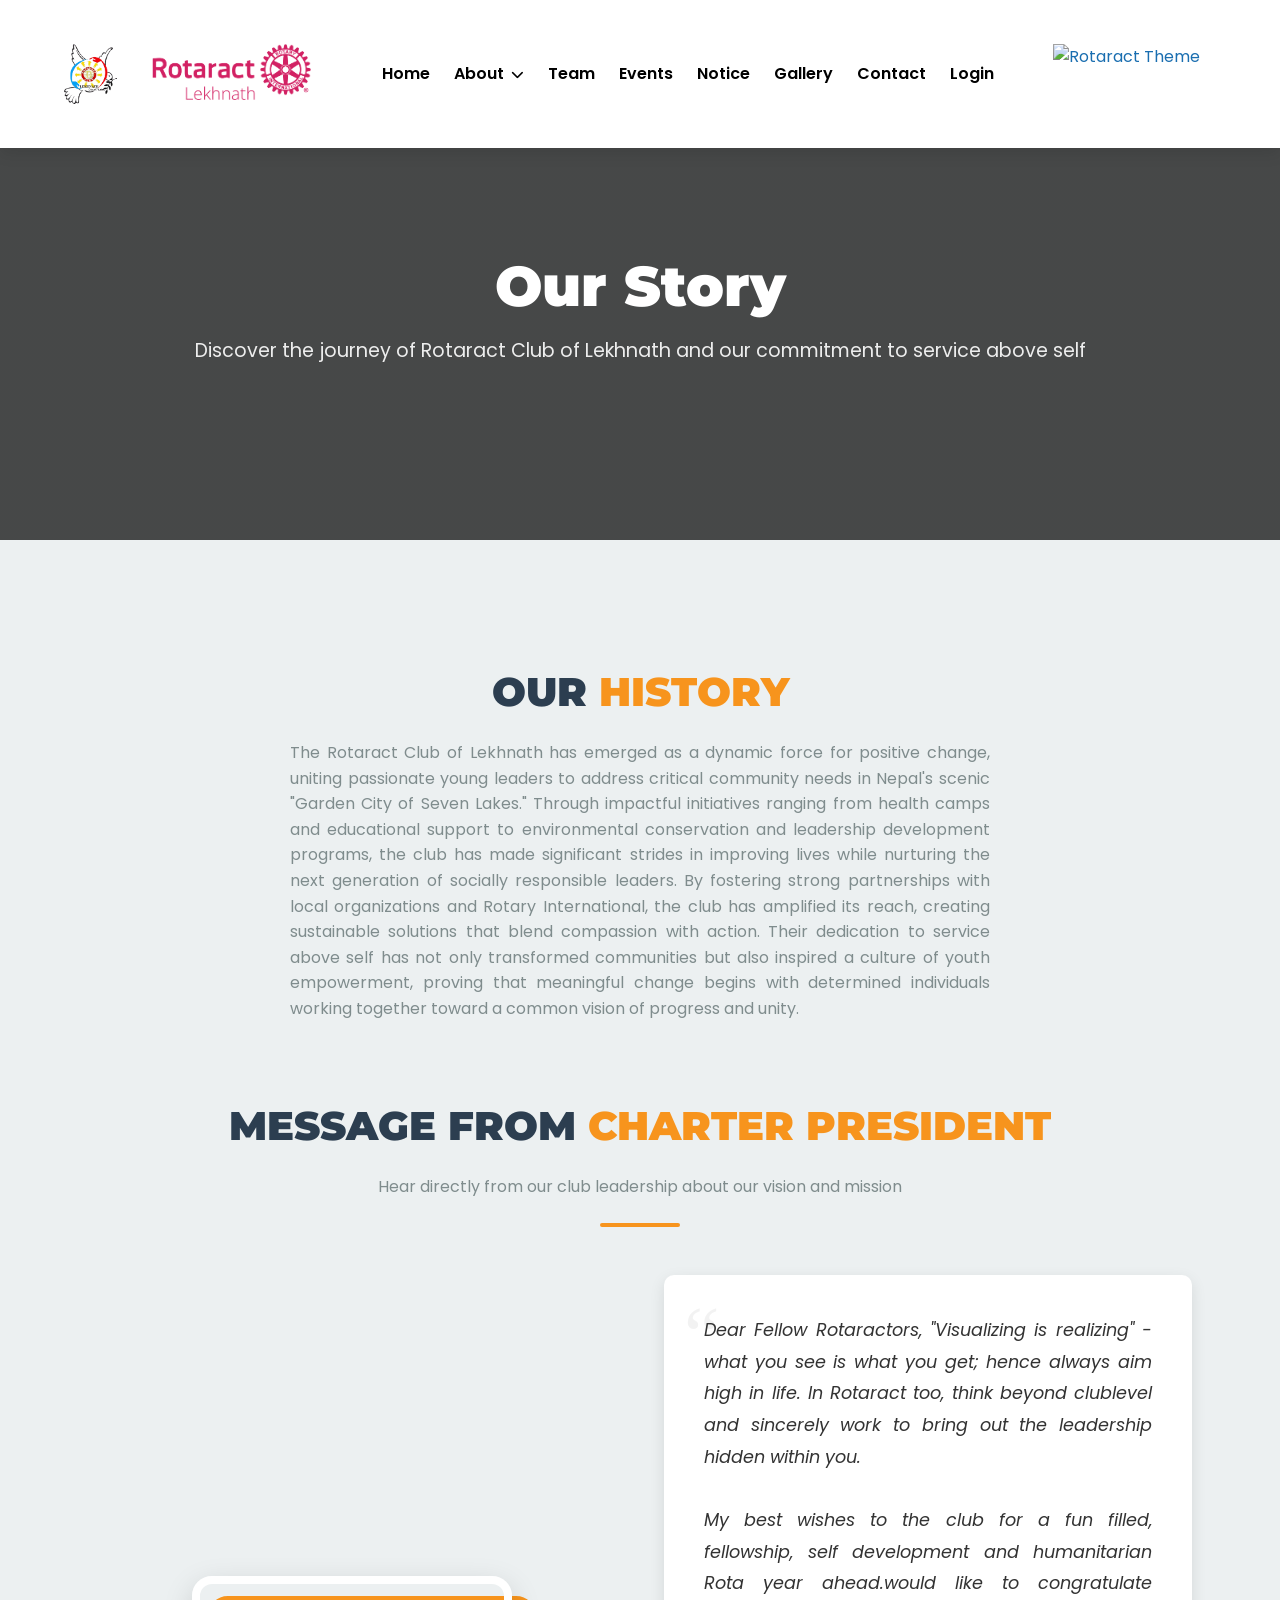
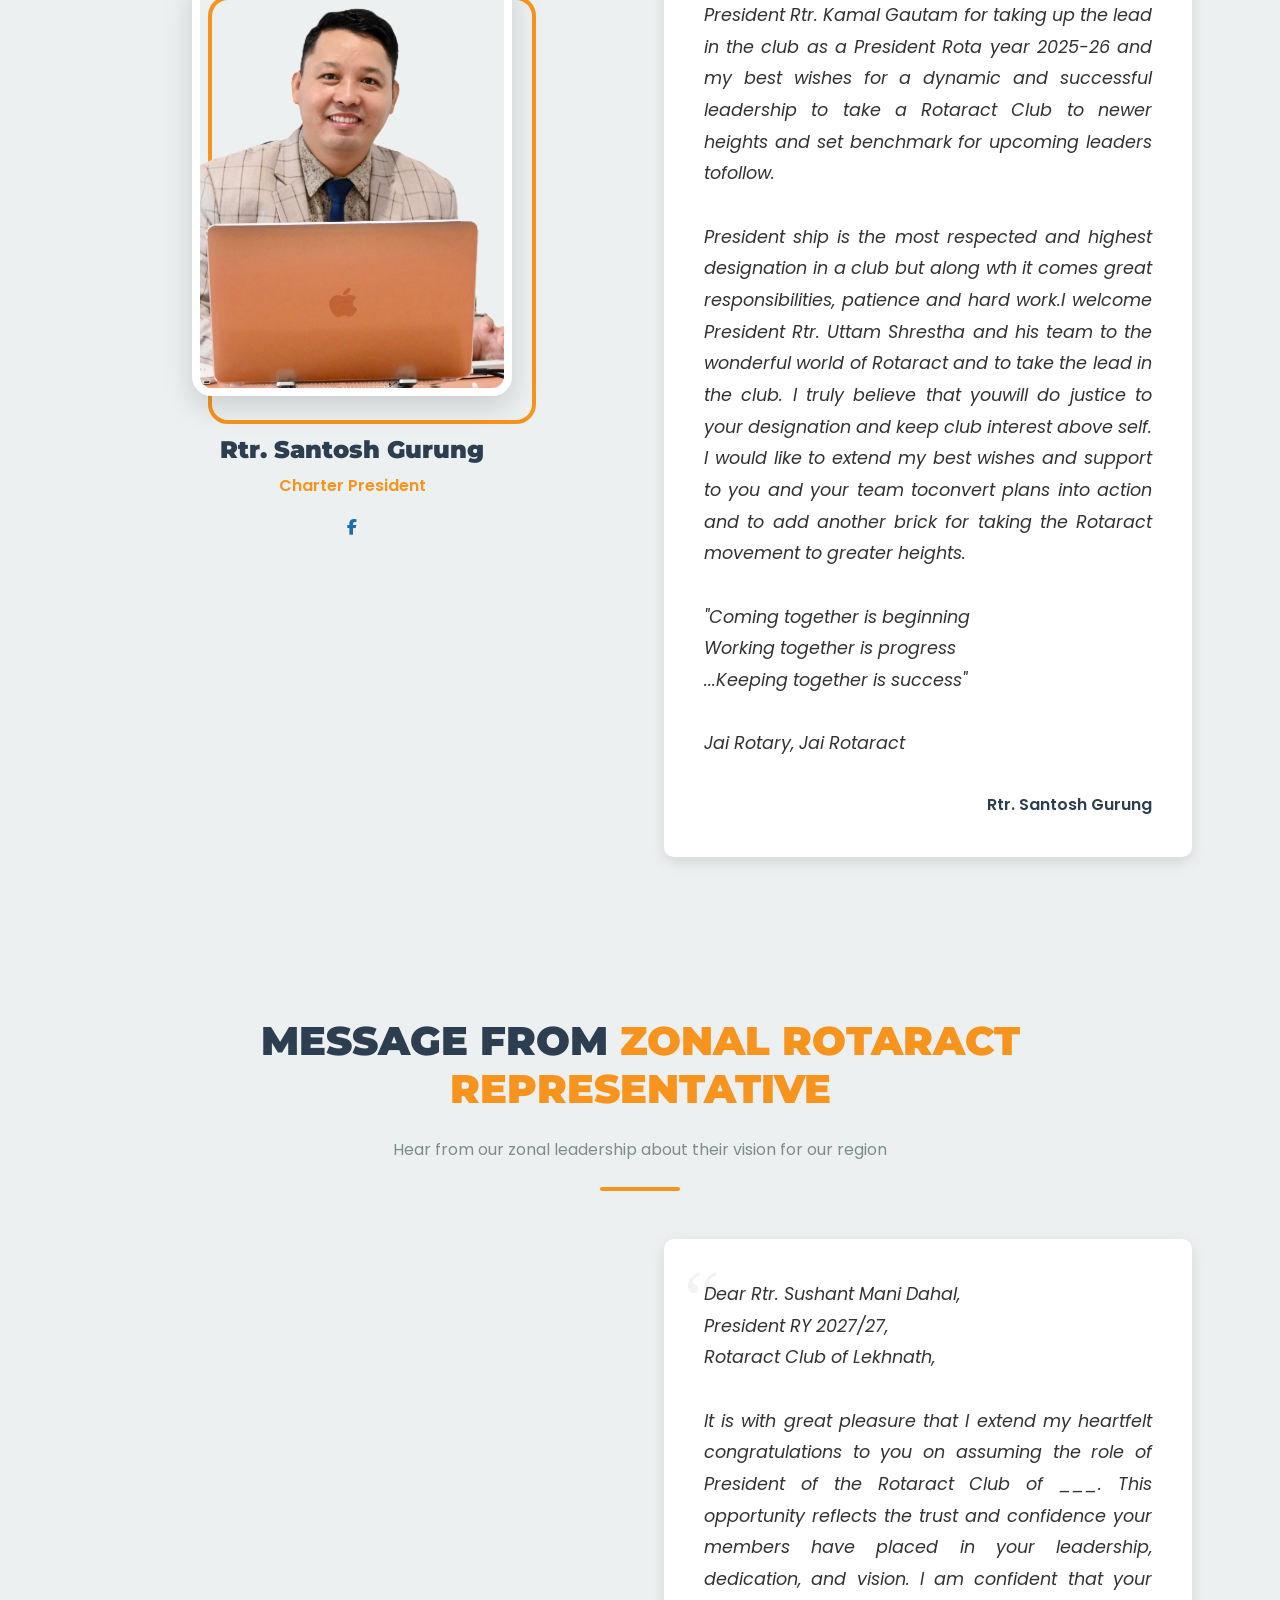
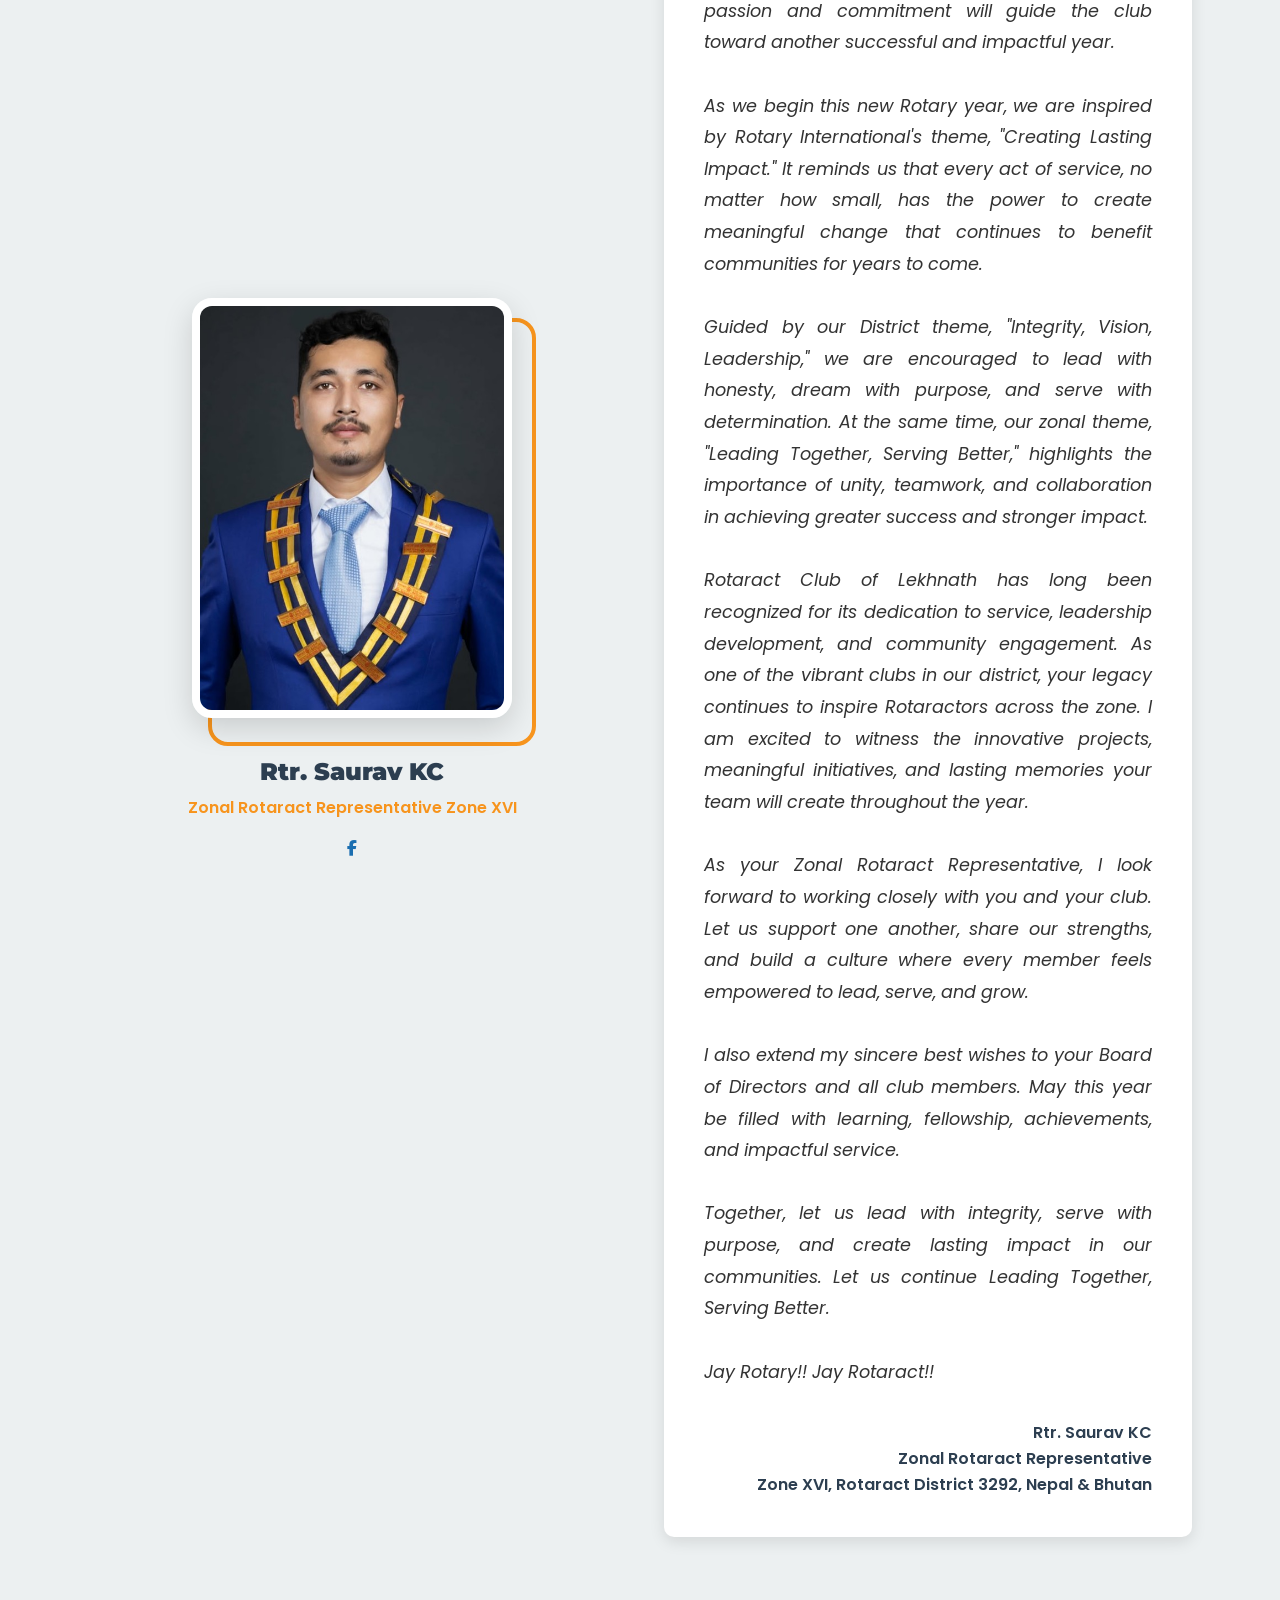
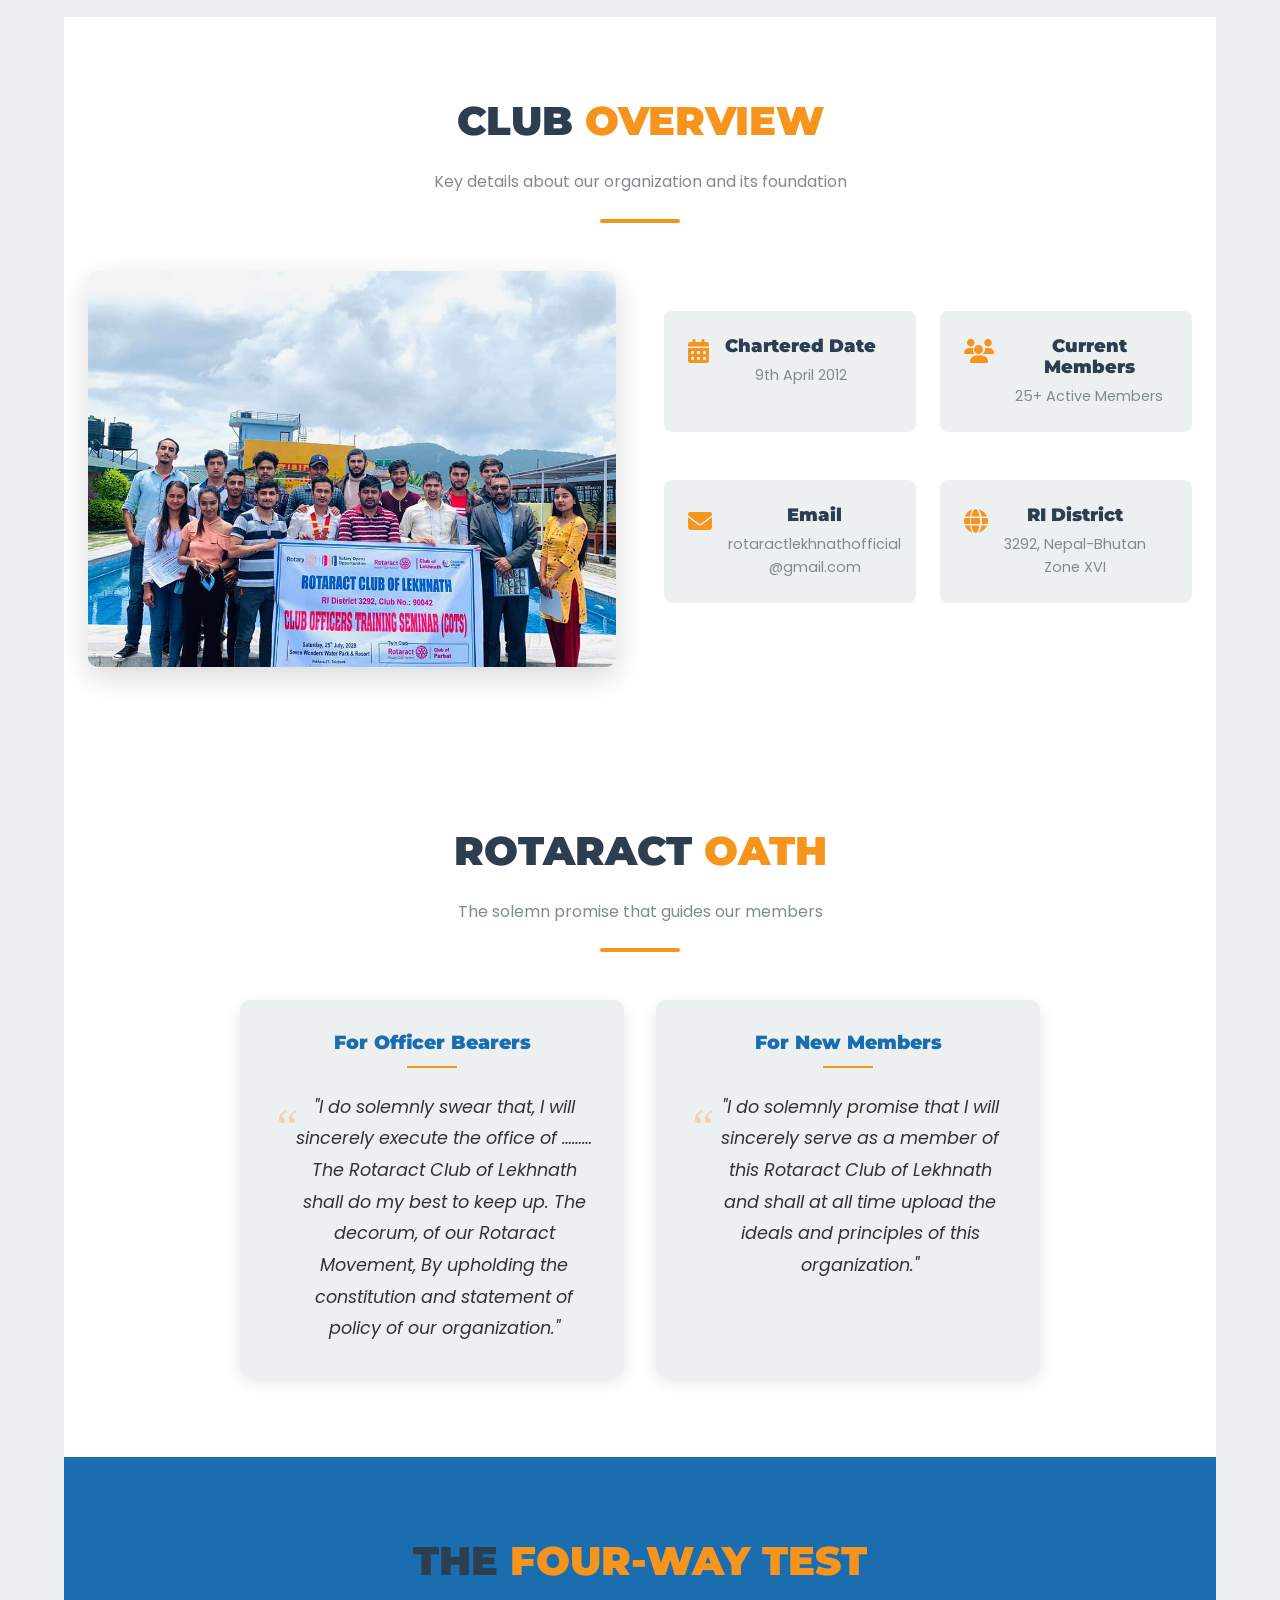
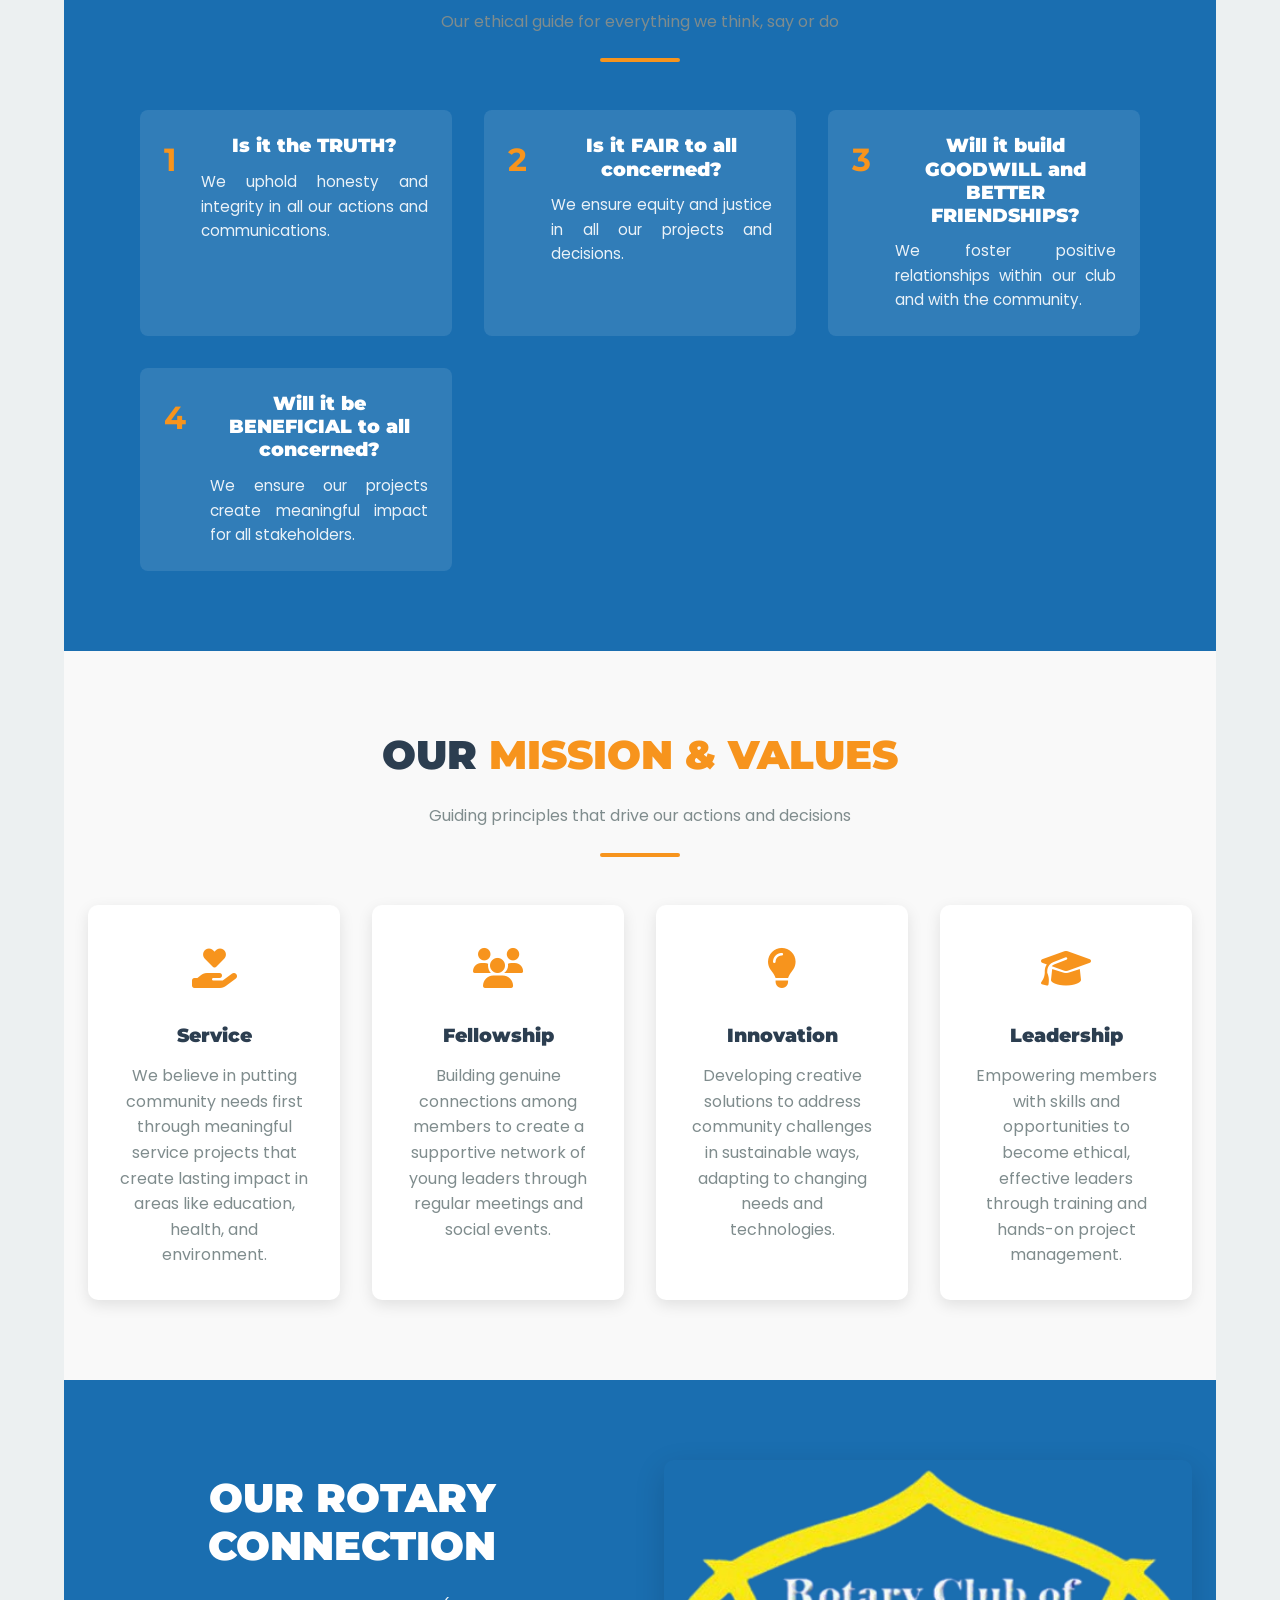
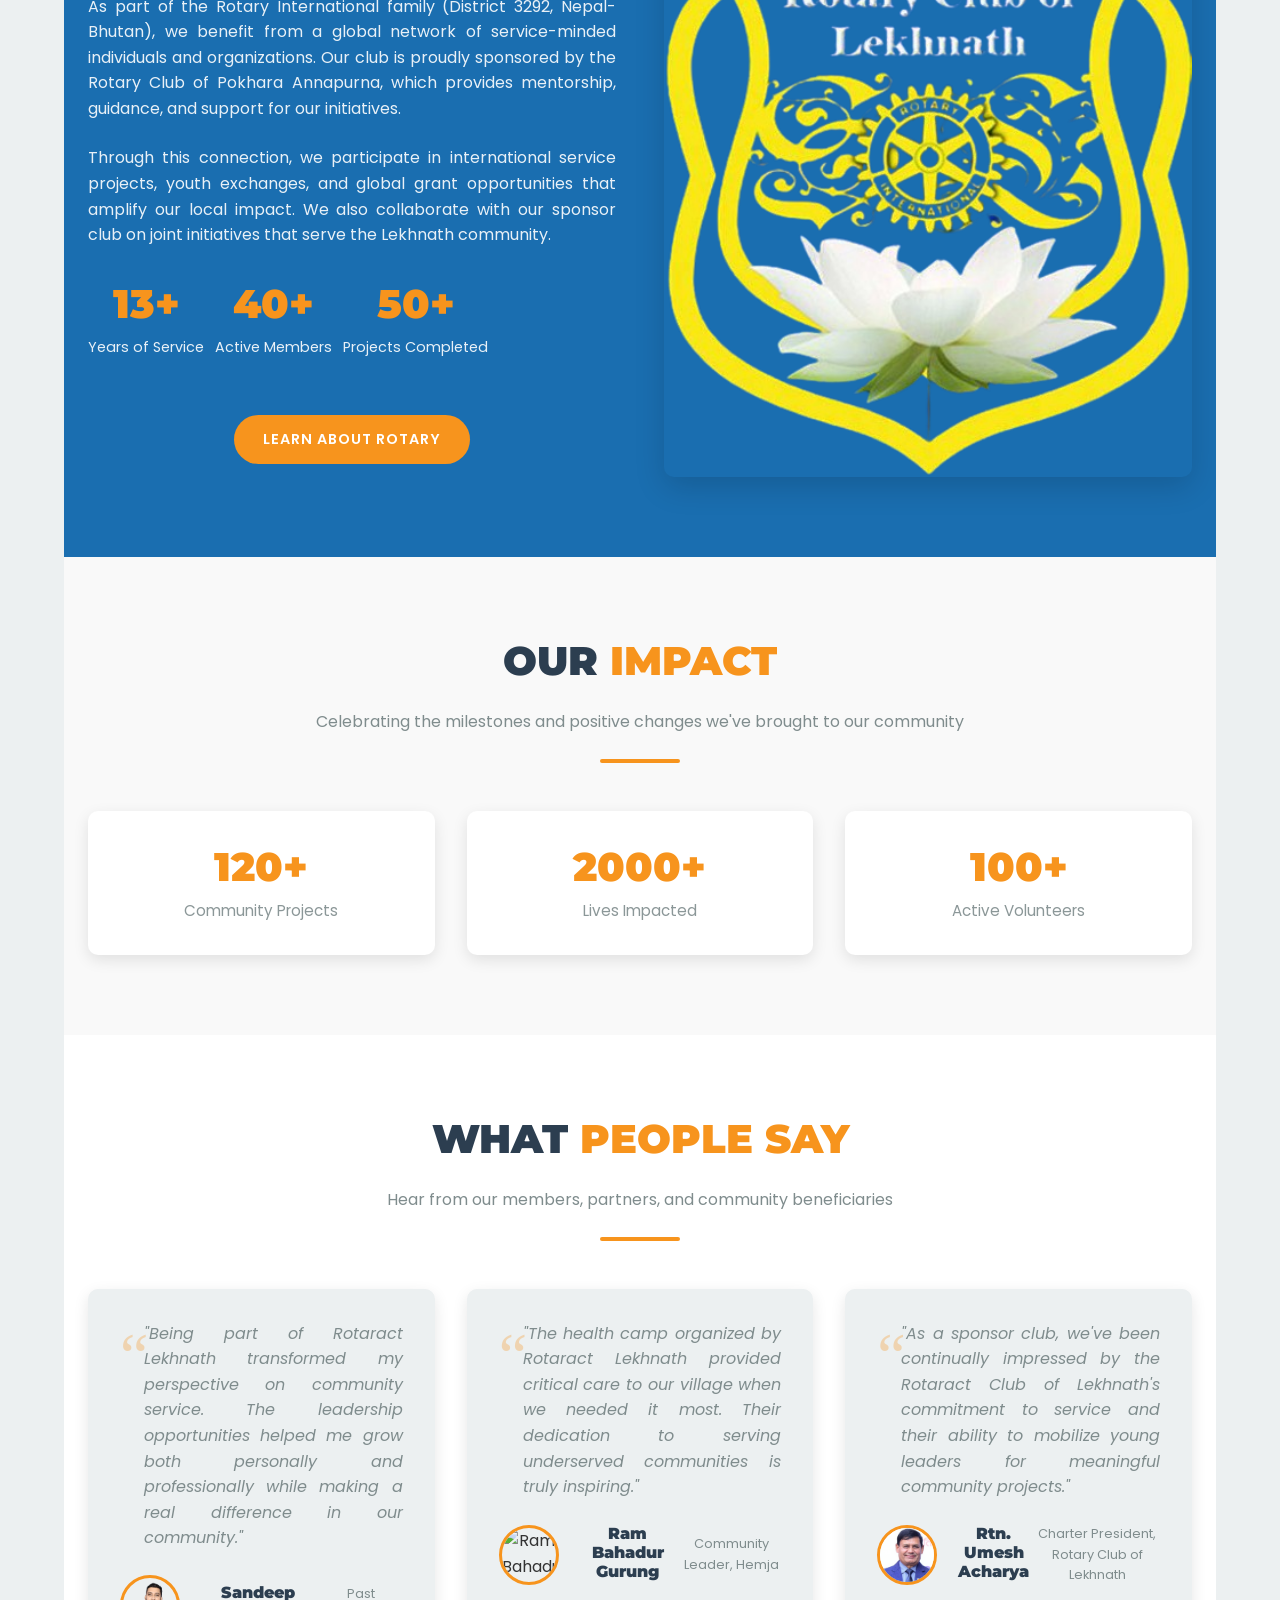
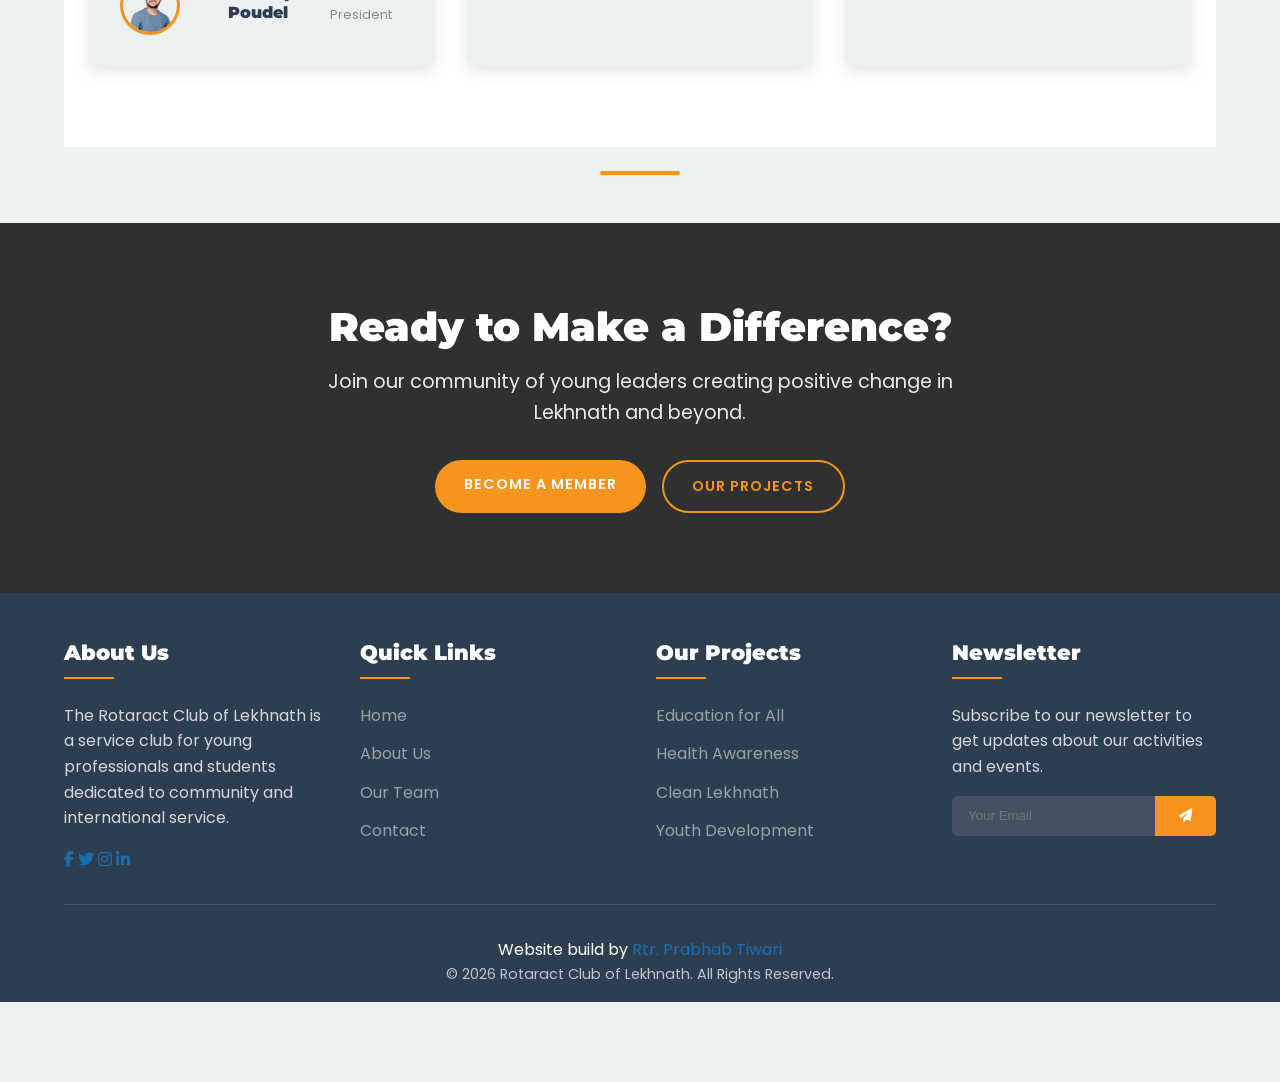
==== about.html @ b27dbaa5 "Update website to newly modified version" ====
<!DOCTYPE html>
<html lang="en">

<head>
    <meta charset="UTF-8">
    <meta name="viewport" content="width=device-width, initial-scale=1.0">
    <title>About Us | Rotaract Club of Lekhnath</title>
    <link rel="icon" href="images/title icon.png" type="image/png">
    <link rel="stylesheet" href="https://cdnjs.cloudflare.com/ajax/libs/font-awesome/6.4.0/css/all.min.css">
    <link rel="preconnect" href="https://fonts.googleapis.com">
    <link rel="preconnect" href="https://fonts.gstatic.com" crossorigin>
    <link
        href="https://fonts.googleapis.com/css2?family=Poppins:wght@300;400;500;600;700&family=Montserrat:wght@400;600;700&display=swap"
        rel="stylesheet">
    <link rel="stylesheet" href="style.css">
    <script async src="https://pagead2.googlesyndication.com/pagead/js/adsbygoogle.js?client=ca-pub-8710506087401415"
        crossorigin="anonymous"></script>
</head>

<body>
    <!-- Header -->
    <div id="header-placeholder"></div>

    <!-- About Hero Section -->
    <section class="about-hero">
        <div class="container">
            <div class="about-hero-content">
                <h1>Our Story</h1>
                <p>Discover the journey of Rotaract Club of Lekhnath and our commitment to service above self</p>
            </div>
        </div>
    </section>

    <!-- History Section -->
    <section class="section history">
        <div class="container">
            <div class="section-title">
                <h2>Our <span>History</span></h2>
                <p style="text-align: justify;">

                    The Rotaract Club of Lekhnath has emerged as a dynamic force for positive change, uniting passionate
                    young leaders to
                    address critical community needs in Nepal's scenic "Garden City of Seven Lakes." Through impactful
                    initiatives ranging
                    from health camps and educational support to environmental conservation and leadership development
                    programs, the club
                    has made significant strides in improving lives while nurturing the next generation of socially
                    responsible leaders.
                    By fostering strong partnerships with local organizations and Rotary International, the club has
                    amplified its reach,
                    creating sustainable solutions that blend compassion with action. Their dedication to service above
                    self has not only
                    transformed communities but also inspired a culture of youth empowerment, proving that meaningful
                    change begins with
                    determined individuals working together toward a common vision of progress and unity.
                </p>



                <!-- Message from Charter President Section -->
                <section class="section president-message">
                    <div class="container">
                        <div class="section-title">
                            <h2>Message from <span>Charter President</span></h2>
                            <p>Hear directly from our club leadership about our vision and mission</p>
                        </div>

                        <div class="message-content">
                            <div class="president-photo">
                                <img src="images/charterpresident.png" alt=" Charter President Rtr. Santosh Gurung ">
                                <div class="president-info">
                                    <h3>Rtr. Santosh Gurung</h3>
                                    <p>Charter President</p>
                                    <div class="president-social">
                                        <a href="https://www.facebook.com/santosh.gurung.1088"><i
                                                class="fab fa-facebook-f"></i></a>

                                    </div>
                                </div>
                            </div>
                            <div class="message-text">
                                <blockquote style="text-align: justify;">
                                    Dear Fellow Rotaractors,
                                    "Visualizing is realizing" - what you see is what you get; hence always aim high in
                                    life. In Rotaract too, think beyond clublevel and sincerely work to bring out the
                                    leadership hidden within you.

                                    <br><br>
                                    My best wishes to the club for a fun filled, fellowship, self development and
                                    humanitarian Rota year ahead.would like to congratulate President Rtr. Kamal Gautam
                                    for taking up the lead in the club as a President Rota year 2025-26 and my best
                                    wishes for a dynamic and successful leadership to take a Rotaract Club to newer
                                    heights and set benchmark for upcoming leaders tofollow.
                                    <br><br>
                                    President ship is the most respected and highest designation in a club but along wth
                                    it comes great responsibilities, patience and hard work.I welcome President Rtr.
                                    Uttam Shrestha and his team to the wonderful world of Rotaract and to take the lead
                                    in the club. I truly believe that youwill do justice to your designation and keep
                                    club interest above self. I would like to extend my best wishes and support to you
                                    and your team toconvert plans into action and to add another brick for taking the
                                    Rotaract movement to greater heights.

                                    <br><br>
                                    "Coming together is beginning<br>
                                    Working together is progress<br>
                                    ...Keeping together is success"
                                    <br><br>
                                    Jai Rotary, Jai Rotaract

                                </blockquote>

                                <div class="signature">

                                    <p>Rtr. Santosh Gurung</p>
                                </div>

                            </div>
                        </div>
                    </div>
                </section>




                <!-- Message from Zonal Representative Section -->
                <section class="section president-message">
                    <div class="container">
                        <div class="section-title">
                            <h2>Message from <span>Zonal Rotaract Representative</span></h2>
                            <p>Hear from our zonal leadership about their vision for our region</p>
                        </div>

                        <div class="message-content">
                            <div class="president-photo">
                                <img src="bod-202627/saurav.jpg" alt="Zonal Representative Rtr. Saurav KC]">
                                <div class="president-info">
                                    <h3>Rtr. Saurav KC</h3>
                                    <p>Zonal Rotaract Representative Zone XVI</p>
                                    <div class="president-social">
                                        <a href="https://www.facebook.com/saurav.kc.5"><i
                                                class="fab fa-facebook-f"></i></a>
                                    </div>
                                </div>
                            </div>
                            <div class="message-text">
                                <blockquote style="text-align: justify;">
                                    Dear Rtr. Sushant Mani Dahal,<br>
                                    President RY 2027/27,<br>
                                    Rotaract Club of Lekhnath,
                                    <br><br>

                                    It is with great pleasure that I extend my heartfelt congratulations to you on
                                    assuming the role of President of the
                                    Rotaract Club of ___. This opportunity reflects the trust and confidence your
                                    members have placed in your leadership,
                                    dedication, and vision. I am confident that your passion and commitment will guide
                                    the club toward another successful
                                    and impactful year.
                                    <br><br>
                                    As we begin this new Rotary year, we are inspired by Rotary International's theme,
                                    "Creating Lasting Impact." It reminds
                                    us that every act of service, no matter how small, has the power to create
                                    meaningful change that continues to benefit
                                    communities for years to come.

                                    <br><br>
                                    Guided by our District theme, "Integrity, Vision, Leadership," we are encouraged to
                                    lead with honesty, dream with
                                    purpose, and serve with determination. At the same time, our zonal theme, "Leading
                                    Together, Serving Better," highlights
                                    the importance of unity, teamwork, and collaboration in achieving greater success
                                    and stronger impact.
                                    <br><br>
                                    Rotaract Club of Lekhnath has long been recognized for its dedication to service,
                                    leadership development, and community
                                    engagement. As one of the vibrant clubs in our district, your legacy continues to
                                    inspire Rotaractors across the zone. I
                                    am excited to witness the innovative projects, meaningful initiatives, and lasting
                                    memories your team will create
                                    throughout the year.

                                    <br><br>
                                    As your Zonal Rotaract Representative, I look forward to working closely with you
                                    and your club. Let us support one
                                    another, share our strengths, and build a culture where every member feels empowered
                                    to lead, serve, and grow.

                                    <br><br>

                                    I also extend my sincere best wishes to your Board of Directors and all club
                                    members. May this year be filled with
                                    learning, fellowship, achievements, and impactful service.

                                    <br><br>
                                    Together, let us lead with integrity, serve with purpose, and create lasting impact
                                    in our communities. Let us continue
                                    Leading Together, Serving Better.

                                    <br><br>

                                    Jay Rotary!! Jay Rotaract!!




                                </blockquote>

                                <div class="signature">
                                    <p>Rtr. Saurav KC<br>
                                        Zonal Rotaract Representative<br>
                                        Zone XVI, Rotaract District 3292, Nepal & Bhutan </p>
                                </div>
                            </div>
                        </div>
                    </div>
                </section>




                <!-- Club Overview Section -->
                <section class="section overview">
                    <div class="container">
                        <div class="section-title">
                            <h2>Club <span>Overview</span></h2>
                            <p>Key details about our organization and its foundation</p>
                        </div>
                        <div class="overview-content">
                            <div class="overview-image">
                                <img src="images/for about.jpg" alt="Rotaract Club of Lekhnath Members">
                            </div>
                            <div class="overview-details">
                                <div class="detail-item">
                                    <i class="fas fa-calendar-alt"></i>
                                    <div>
                                        <h3>Chartered Date</h3>
                                        <p>9th April 2012</p>
                                    </div>
                                </div>
                                <div class="detail-item">
                                    <i class="fas fa-users"></i>
                                    <div>
                                        <h3>Current Members</h3>
                                        <p>25+ Active Members</p>
                                    </div>
                                </div>
                                <div class="detail-item">
                                    <i class="fas fa-envelope"></i>
                                    <div>
                                        <h3>Email</h3>
                                        <p style="text-align: center;">rotaractlekhnathofficial<br>@gmail.com
                                        </p>
                                    </div>
                                </div>


                                <div class="detail-item">
                                    <i class="fas fa-globe"></i>
                                    <div>
                                        <h3>RI District</h3>
                                        <p>3292, Nepal-Bhutan</p>
                                        <P>Zone XVI</P>
                                    </div>
                                </div>
                            </div>
                        </div>
                    </div>
                </section>

                <!-- Rotaract Oath Section -->
                <section class="section oath">
                    <div class="container">
                        <div class="section-title">
                            <h2>Rotaract <span>Oath</span></h2>
                            <p>The solemn promise that guides our members</p>
                        </div>
                        <div class="oath-content">
                            <div class="oath-card">
                                <h3>For Officer Bearers</h3>
                                <blockquote>
                                    "I do solemnly swear that, I will sincerely execute the office of ……… The Rotaract
                                    Club of Lekhnath shall do my best to keep up. The decorum, of our Rotaract Movement,
                                    By upholding the constitution and statement of policy of our organization."
                                </blockquote>
                            </div>
                            <div class="oath-card">
                                <h3>For New Members</h3>
                                <blockquote>
                                    "I do solemnly promise that I will sincerely serve as a member of this Rotaract Club
                                    of Lekhnath and shall at all time upload the ideals and principles of this
                                    organization."
                                </blockquote>
                            </div>
                        </div>
                    </div>
                </section>

                <!-- Four Way Test Section -->
                <section class="section four-way-test">
                    <div class="container">
                        <div class="section-title">
                            <h2>The <span>Four-Way Test</span></h2>
                            <p>Our ethical guide for everything we think, say or do</p>
                        </div>
                        <div class="test-items">
                            <div class="test-item">
                                <div class="test-number">1</div>
                                <div class="test-content">
                                    <h3>Is it the TRUTH?</h3>
                                    <p>We uphold honesty and integrity in all our actions and communications.</p>
                                </div>
                            </div>
                            <div class="test-item">
                                <div class="test-number">2</div>
                                <div class="test-content">
                                    <h3>Is it FAIR to all concerned?</h3>
                                    <p>We ensure equity and justice in all our projects and decisions.</p>
                                </div>
                            </div>
                            <div class="test-item">
                                <div class="test-number">3</div>
                                <div class="test-content">
                                    <h3>Will it build GOODWILL and BETTER FRIENDSHIPS?</h3>
                                    <p>We foster positive relationships within our club and with the community.</p>
                                </div>
                            </div>
                            <div class="test-item">
                                <div class="test-number">4</div>
                                <div class="test-content">
                                    <h3>Will it be BENEFICIAL to all concerned?</h3>
                                    <p>We ensure our projects create meaningful impact for all stakeholders.</p>
                                </div>
                            </div>
                        </div>
                    </div>
                </section>

                <!-- Mission Section -->
                <section class="section mission">
                    <div class="container">
                        <div class="section-title">
                            <h2>Our <span>Mission & Values</span></h2>
                            <p>Guiding principles that drive our actions and decisions</p>
                        </div>
                        <div class="mission-cards">
                            <div class="mission-card">
                                <div class="mission-icon">
                                    <i class="fas fa-hand-holding-heart"></i>
                                </div>
                                <h3>Service</h3>
                                <p>We believe in putting community needs first through meaningful service projects that
                                    create lasting impact in areas like education, health, and environment.</p>
                            </div>
                            <div class="mission-card">
                                <div class="mission-icon">
                                    <i class="fas fa-users"></i>
                                </div>
                                <h3>Fellowship</h3>
                                <p>Building genuine connections among members to create a supportive network of young
                                    leaders through regular meetings and social events.</p>
                            </div>
                            <div class="mission-card">
                                <div class="mission-icon">
                                    <i class="fas fa-lightbulb"></i>
                                </div>
                                <h3>Innovation</h3>
                                <p>Developing creative solutions to address community challenges in sustainable ways,
                                    adapting to changing needs and technologies.</p>
                            </div>
                            <div class="mission-card">
                                <div class="mission-icon">
                                    <i class="fas fa-graduation-cap"></i>
                                </div>
                                <h3>Leadership</h3>
                                <p>Empowering members with skills and opportunities to become ethical, effective leaders
                                    through training and hands-on project management.</p>
                            </div>
                        </div>
                    </div>
                </section>

                <!-- Rotary Connection Section -->
                <section class="section rotary-connection">
                    <div class="container">
                        <div class="connection-content">
                            <div class="connection-text">
                                <h2>Our Rotary Connection</h2>
                                <p>As part of the Rotary International family (District 3292, Nepal-Bhutan), we benefit
                                    from a global network of service-minded individuals and organizations. Our club is
                                    proudly sponsored by the Rotary Club of Pokhara Annapurna, which provides
                                    mentorship, guidance, and support for our initiatives.</p>
                                <p>Through this connection, we participate in international service projects, youth
                                    exchanges, and global grant opportunities that amplify our local impact. We also
                                    collaborate with our sponsor club on joint initiatives that serve the Lekhnath
                                    community.</p>
                                <div class="rotary-stats">
                                    <div class="stat-item">
                                        <h3>13+</h3>
                                        <p>Years of Service</p>
                                    </div>
                                    <div class="stat-item">
                                        <h3>40+</h3>
                                        <p>Active Members</p>
                                    </div>
                                    <div class="stat-item">
                                        <h3>50+</h3>
                                        <p>Projects Completed</p>
                                    </div>
                                </div>
                                <a href="#" class="btn btn-primary">Learn About Rotary</a>
                            </div>
                            <div class="connection-image">
                                <img src="images/rotary lekhnath.png" alt="Rotary International Connection">
                            </div>
                        </div>
                    </div>
                </section>


                <!-- Our Impact Section -->
                <section class="section our-impact">
                    <div class="container">
                        <div class="section-title">
                            <h2>Our <span>Impact</span></h2>
                            <p>Celebrating the milestones and positive changes we've brought to our community</p>
                        </div>
                        <div class="impact-stats">
                            <div class="stat-item">
                                <h3>120+</h3>
                                <p>Community Projects</p>
                            </div>
                            <div class="stat-item">
                                <h3>2000+</h3>
                                <p>Lives Impacted</p>
                            </div>
                            <div class="stat-item">
                                <h3>100+</h3>
                                <p>Active Volunteers</p>
                            </div>

                        </div>
                    </div>
                </section>


                <!-- Testimonials Section -->
                <section class="section testimonials">
                    <div class="container">
                        <div class="section-title">
                            <h2>What <span>People Say</span></h2>
                            <p>Hear from our members, partners, and community beneficiaries</p>
                        </div>
                        <div class="testimonial-slider">
                            <div class="testimonial">
                                <div class="testimonial-content">
                                    <p>"Being part of Rotaract Lekhnath transformed my perspective on community service.
                                        The leadership opportunities helped me grow both personally and professionally
                                        while making a real difference in our community."</p>
                                </div>
                                <div class="testimonial-author">
                                    <img src="images/sandeeppoudel.png" alt="Anjali Shrestha">
                                    <h4>Sandeep Poudel</h4>
                                    <p>Past President</p>
                                </div>
                            </div>
                            <div class="testimonial">
                                <div class="testimonial-content">
                                    <p>"The health camp organized by Rotaract Lekhnath provided critical care to our
                                        village when we needed it most. Their dedication to serving underserved
                                        communities is truly inspiring."</p>
                                </div>
                                <div class="testimonial-author">
                                    <img src="images/testimonial2.jpg" alt="Ram Bahadur Gurung">
                                    <h4>Ram Bahadur Gurung</h4>
                                    <p>Community Leader, Hemja</p>
                                </div>
                            </div>
                            <div class="testimonial">
                                <div class="testimonial-content">
                                    <p>"As a sponsor club, we've been continually impressed by the Rotaract Club of
                                        Lekhnath's commitment to service and their ability to mobilize young leaders for
                                        meaningful community projects."</p>
                                </div>
                                <div class="testimonial-author">
                                    <img src="images/UMESH BHATTARAI.png" alt="Rtn. Umesh Acharya">
                                    <h4>Rtn. Umesh Acharya</h4>
                                    <p>Charter President, Rotary Club of Lekhnath</p>
                                </div>
                            </div>
                        </div>
                    </div>
                </section>
            </div>
        </div>
        <!-- Join CTA Section -->
        <section class="section join-cta">
            <div class="container">
                <div class="cta-content">
                    <h2>Ready to Make a Difference?</h2>
                    <p>Join our community of young leaders creating positive change in Lekhnath and beyond.</p>
                    <div class="cta-buttons">
                        <a href="contact.html" class="btn btn-primary">Become a Member</a>
                        <a href="projects.html" class="btn btn-outline">Our Projects</a>
                    </div>
                </div>
            </div>
        </section>

        <!-- Footer -->
        <div id="footer-placeholder"></div>

        <!-- JavaScript -->
        <script src="main.js"></script>
</body>

</html>
---- style.css ----
:root {
            --primary: #f7941d;
            --primary-dark: #e67e22;
            --secondary: #1a6eb0;
            --dark: #2c3e50;
            --light: #ecf0f1;
            --success: #27ae60;
            --danger: #e74c3c;
            --text: #333;
            --text-light: #7f8c8d;
            --white: #fff;
            --gray: #95a5a6;
            --transition: all 0.3s ease;
            --shadow: 0 5px 15px rgba(0, 0, 0, 0.1);
            --shadow-lg: 0 10px 30px rgba(0, 0, 0, 0.15);
        }

        * {
            margin: 0;
            padding: 0;
            box-sizing: border-box;
        }

        body {
            font-family: 'Poppins', sans-serif;
            color: var(--text);
            line-height: 1.6;
            background-color: var(--light);
            overflow-x: hidden;
        }

        h1, h2, h3, h4, h5, h6 {
            font-family: 'Montserrat', sans-serif;
            font-weight: 1000;
            line-height: 1.2;
            margin-bottom: 1rem;
        }

        a {
            text-decoration: none;
            color: var(--secondary);
            transition: var(--transition);
        }

        a:hover {
            color: var(--primary);
        }

        img {
            max-width: 100%;
            height: auto;
            object-fit: cover;
        }

        .container {
            width: 100%;
            max-width: 1200px;
            margin: 0 auto;
            padding: 0 1.5rem;
        }

        .btn {
            display: inline-block;
            padding: 0.8rem 1.8rem;
            border-radius: 50px;
            font-weight: 600;
            text-transform: uppercase;
            font-size: 0.9rem;
            letter-spacing: 1px;
            transition: var(--transition);
            border: none;
            cursor: pointer;
        }

        .btn-primary {
            background-color: var(--primary);
            color: var(--white);
        }

        .btn-primary:hover {
            background-color: var(--primary-dark);
            transform: translateY(-3px);
            box-shadow: var(--shadow);
        }

        .btn-secondary {
            background-color: var(--secondary);
            color: var(--white);
        }

        .btn-secondary:hover {
            background-color: #15507a;
            transform: translateY(-3px);
            box-shadow: var(--shadow);
        }

        .btn-outline {
            background-color: transparent;
            border: 2px solid var(--primary);
            color: var(--primary);
        }

        .btn-outline:hover {
            background-color: var(--primary);
            color: var(--white);
        }

        .section {
            padding: 5rem 0;
        }

        .section-title {
            text-align: center;
            margin-bottom: 3rem;
            position: relative;
        }

        .section-title h2 {
            font-size: 2.5rem;
            color: var(--dark);
            margin-bottom: 1.5rem;
            text-transform: uppercase;
        }

        .section-title h2 span {
            color: var(--primary);
        }

        .section-title p {
            color: var(--text-light);
            max-width: 700px;
            margin: 0 auto;
        }

        .section-title::after {
            content: '';
            display: block;
            width: 80px;
            height: 4px;
            background: var(--primary);
            margin: 1.5rem auto;
            border-radius: 2px;
        }

        /* Header */
        header {
           
            position: fixed;
            top: 0;
            left: 0;
            width: 100%;
            z-index: 1000;
            transition: var(--transition);
              
            background-color:white;
            box-shadow: var(--shadow);
            color: white;
        }

        header.scrolled {
            background-color: rgba(239, 239, 239, 0.98);
            box-shadow: var(--shadow-lg);
        }

        .navbar {
            display: flex;
height: auto;
            justify-content: space-between;
            align-items: center;
            padding: 1.5rem 0;
        }

        .logo {
            display: flex;
            align-items: center;
        }

        .logo img {
            height: 60px;
            margin-right: 1rem;
        }

        .logo-text h2 {
            font-size: 2cqmax;
            margin-bottom: 0;
            color: orange;
        }

        .logo-text p {
            font-size: 1;
            color: orange;
            margin-bottom: 0;
        }

        .nav-links {
           display: flex;
      
    list-style: none;
    margin: 0;
    padding: 0;
    flex-wrap: wrap;
    justify-content: flex-end;
        }

        .nav-links li {
            margin-left: 0rem;
            margin-right: 1.5rem;
        }

        .nav-links a {
            color: black;
            font-weight: 600;
            position: relative;
                     padding: 0.5rem 0;
                     white-space: nowrap;

        }

        .nav-links a::after {
            content: '';
            position: absolute;
            bottom: 0;
            left: 0;
            width: 0;
            height: 2px;
            background-color: var(--primary);
            transition: var(--transition);
        }

        .nav-links a:hover::after {
            width: 100%;
        }

        .nav-links a.active {
            color: var(--primary);
        }

        .nav-links a.active::after {
            width: 100%;
        }

        .hamburger {
            display: none;
           
        }

        .hamburger div {
            width: 25px;
            height: 3px;
            background-color: var(--dark);
            margin: 5px;
            transition: var(--transition);
        }

        /* Hero Section */
        .hero {
            height: 100vh;
            background: linear-gradient(rgba(0, 0, 0, 0.7), rgba(0, 0, 0, 0.7)), url('https://images.unsplash.com/photo-1521791136064-7986c2920216?ixlib=rb-4.0.3&ixid=M3wxMjA3fDB8MHxwaG90by1wYWdlfHx8fGVufDB8fHx8fA%3D%3D&auto=format&fit=crop&w=2069&q=80') no-repeat center center/cover;
            display: flex;
            align-items: center;
            text-align: justify;
            color: var(--white);
            padding-top: 80px;
        }

        .hero-content {
            max-width: 800px;
            margin: 0 auto;
             position: relative;
    top: auto;
    left: auto;
    transform: none;
    padding: 2rem 1rem;
    width: 100%;
    max-width: 100%;
        }

        .hero-content h1 {
            font-size: 3.5rem;
            margin-bottom: 1.5rem;
            text-transform: uppercase;
            animation: fadeInDown 1s ease;
        }

        .hero-content p {
            font-size: 1.2rem;
            margin-bottom: 2rem;
            animation: fadeInUp 1s ease;
        }

        .hero-btns {
            display: flex;
            justify-content: center;
            gap: 1rem;
            animation: fadeIn 1.5s ease;
        }

        /* About Section */
        .about {
            background-color: var(--white);
        }

        .about-content {
            display: grid;
            grid-template-columns: repeat(auto-fit, minmax(300px, 1fr));
            gap: 3rem;
            align-items: center;
        }

        .about-img {
            position: relative;
            border-radius: 10px;
            overflow: hidden;
            box-shadow: var(--shadow-lg);
        }

        .about-img img {
            width: 100%;
            height: auto;
            display: block;
            transition: var(--transition);
        }

        .about-img:hover img {
            transform: scale(1.05);
        }

        .about-text h3 {
            font-size: 1.8rem;
            margin-bottom: 1.5rem;
            color: var(--dark);
        }

        .about-text p {
            margin-bottom: 1.5rem;
            color: var(--text-light);
        }

        .about-features {
            margin-top: 2rem;
        }

        .feature-item {
            display: flex;
            align-items: flex-start;
            margin-bottom: 1.5rem;
        }

        .feature-icon {
            font-size: 1.5rem;
            color: var(--primary);
            margin-right: 1rem;
            flex-shrink: 0;
        }

        .feature-text h4 {
            font-size: 1.2rem;
            margin-bottom: 0.5rem;
            color: var(--dark);
        }


        h4{
            color: var(--primary);
        }




/* Club Overview Section */
.overview {
    background-color: var(--white);
}

.overview-content {
    display: grid;
    grid-template-columns: repeat(auto-fit, minmax(300px, 1fr));
    gap: 3rem;
    align-items: center;
}

.overview-image {
    border-radius: 10px;
    overflow: hidden;
    box-shadow: var(--shadow-lg);
}

.overview-image img {
    width: 100%;
    height: auto;
    display: block;
    transition: var(--transition);
}

.overview-image:hover img {
    transform: scale(1.03);
}

.overview-details {
    display: grid;
    grid-template-columns: repeat(auto-fit, minmax(250px, 1fr));
    gap: 1.5rem;
}

.detail-item {
    display: flex;
    align-items: flex-start;
    background-color: var(--light);
    padding: 1.5rem;
    border-radius: 8px;
    transition: var(--transition);
}

.detail-item:hover {
    transform: translateY(-5px);
    box-shadow: var(--shadow);
}

.detail-item i {
    font-size: 1.8rem;
    color: var(--primary);
    margin-right: 1.5rem;
    margin-top: 0.3rem;
}

.detail-item h3 {
    font-size: 1.1rem;
    margin-bottom: 0.5rem;
    color: var(--dark);
}

.detail-item p {
    color: var(--text-light);
    font-size: 0.9rem;
}

/* Four Way Test Section */
.four-way-test {
    background-color: var(--secondary);
    color: var(--white);
}

.test-items {
    display: grid;
    grid-template-columns: repeat(auto-fit, minmax(250px, 1fr));
    gap: 2rem;
    max-width: 1000px;
    margin: 0 auto;
}

.test-item {
    display: flex;
    align-items: flex-start;
    background-color: rgba(255, 255, 255, 0.1);
    padding: 1.5rem;
    border-radius: 8px;
    transition: var(--transition);
}

.test-item:hover {
    background-color: rgba(255, 255, 255, 0.2);
    transform: translateY(-5px);
}

.test-number {
    font-size: 2rem;
    font-weight: 700;
    color: var(--primary);
    margin-right: 1.5rem;
    font-family: 'Montserrat', sans-serif;
}

.test-content h3 {
    color: var(--white);
    margin-bottom: 0.8rem;
    font-size: 1.2rem;
}

.test-content p {
    opacity: 0.9;
    font-size: 0.95rem;
    color: white;
text-align: justify;
}

/* Rotary Connection Stats */
.rotary-stats {
    display: flex;
    justify-content: space-between;
    margin: 2rem 0;
    max-width: 400px;
}

.stat-item {
    text-align: center;
}

.stat-item h3 {
    font-size: 2.5rem;
    color: var(--primary);
    margin-bottom: 0.5rem;
}

.stat-item p {
    font-size: 0.9rem;
    opacity: 0.9;
}

/* Past Presidents Section */
.past-presidents {
    background-color: #f9f9f9;
}

.presidents-grid {
    display: grid;
    grid-template-columns: repeat(auto-fit, minmax(200px, 1fr));
    gap: 2rem;
}

.president-card {
    text-align: center;
    background-color: var(--white);
    padding: 1.5rem;
    border-radius: 10px;
    box-shadow: var(--shadow);
    transition: var(--transition);
}

.president-card:hover {
    transform: translateY(-10px);
    box-shadow: var(--shadow-lg);
}

.president-image {
    width: 120px;
    height: 120px;
    border-radius: 50%;
    overflow: hidden;
    margin: 0 auto 1rem;
    border: 3px solid var(--primary);
}

.president-image img {
    width: 100%;
    height: 100%;
    object-fit: cover;
}

.president-card h3 {
    font-size: 1.1rem;
    margin-bottom: 0.3rem;
    color: var(--dark);
}

.president-card p {
    color: var(--primary);
    font-size: 0.8rem;
    font-weight: 600;
}

/* Responsive Adjustments */
@media (max-width: 768px) {
    .overview-content {
        grid-template-columns: 1fr;
    }
    
    .detail-item {
        padding: 1rem;
    }
    
    .detail-item i {
        font-size: 1.5rem;
        margin-right: 1rem;
    }
    
    .presidents-grid {
        grid-template-columns: repeat(auto-fit, minmax(150px, 1fr));
    }
    
    .president-image {
        width: 100px;
        height: 100px;
    }
}

@media (max-width: 576px) {
    .test-items {
        grid-template-columns: 1fr;
    }
    
    .rotary-stats {
        flex-direction: column;
        gap: 1rem;
    }
    
    .stat-item {
        text-align: left;
    }
}




        /* Projects Section */
        .projects {
            background-color: #f9f9f9;
        }

        .projects-container {
            display: grid;
            grid-template-columns: repeat(auto-fit, minmax(300px, 1fr));
            gap: 2rem;
        }

        .project-card {
            background-color: var(--white);
            border-radius: 10px;
            overflow: hidden;
            box-shadow: var(--shadow);
            transition: var(--transition);
        }

        .project-card:hover {
            transform: translateY(-10px);
            box-shadow: var(--shadow-lg);
        }

        .project-img {
            height: 200px;
            overflow: hidden;
        }

        .project-img img {
            width: 100%;
            height: 100%;
            object-fit: cover;
            transition: var(--transition);
        }

        .project-card:hover .project-img img {
            transform: scale(1.1);
        }

        .project-content {
            padding: 1.5rem;
        }

        .project-content h3 {
            font-size: 1.3rem;
            margin-bottom: 0.5rem;
            color: var(--dark);
        }

        .project-content p {
            color: var(--text-light);
            margin-bottom: 1rem;
            font-size: 0.9rem;
        }

        .project-meta {
            display: flex;
            justify-content: space-between;
            align-items: center;
            margin-top: 1rem;
            font-size: 0.8rem;
            color: var(--gray);
        }

        /* Team Section */
        .team {
            background-color: var(--white);
        }

        .team-container {
            display: grid;
            grid-template-columns: repeat(auto-fit, minmax(250px, 1fr));
            gap: 2rem;
        }

        .team-member {
            text-align: center;
            background-color: var(--light);
            padding: 2rem 1.5rem;
            border-radius: 10px;
            transition: var(--transition);
            box-shadow: var(--shadow);
        }

        .team-member:hover {
            transform: translateY(-10px);
            box-shadow: var(--shadow-lg);
        }

        .member-img {
            width: 150px;
            height: 150px;
            border-radius: 50%;
            margin: 0 auto 1.5rem;
            overflow: hidden;
            border: 5px solid var(--white);
            box-shadow: var(--shadow);
        }

        .member-img img {
            width: 100%;
            height: 100%;
            object-fit: cover;
        }

        .team-member h3 {
            font-size: 1.2rem;
            margin-bottom: 0.5rem;
            color: var(--dark);
        }

        .team-member p {
            color: var(--primary);
            font-weight: 600;
            margin-bottom: 1rem;
            font-size: 0.9rem;
        }

        .member-social {
            display: flex;
            justify-content: center;
            gap: 1rem;
        }

        .member-social a {
            width: 35px;
            height: 35px;
            border-radius: 50%;
            background-color: var(--white);
            color: var(--dark);
            display: flex;
            align-items: center;
            justify-content: center;
            transition: var(--transition);
        }

        .member-social a:hover {
            background-color: var(--primary);
            color: var(--white);
        }

        /* Events Section */
        .events {
            background-color: #f9f9f9;
        }

        .events-container {
            display: grid;
            grid-template-columns: repeat(auto-fit, minmax(300px, 1fr));
            gap: 2rem;
        }

        .event-card {
            background-color: var(--white);
            border-radius: 10px;
            overflow: hidden;
            box-shadow: var(--shadow);
            display: flex;
            flex-direction: column;
            transition: var(--transition);
        }

        .event-card:hover {
            transform: translateY(-10px);
            box-shadow: var(--shadow-lg);
        }

        .event-date {
            background-color: var(--primary);
            color: var(--white);
            padding: 1rem;
            text-align: center;
        }

        .event-date .day {
            font-size: 2rem;
            font-weight: 700;
            line-height: 1;
        }

        .event-date .month {
            font-size: 0.9rem;
            text-transform: uppercase;
            margin-top: 0.5rem;
        }

        .event-content {
            padding: 1.5rem;
            flex-grow: 1;
            display: flex;
            flex-direction: column;
        }

        .event-content h3 {
            font-size: 1.3rem;
            margin-bottom: 0.5rem;
            color: var(--dark);
        }

        .event-content p {
            color: var(--text-light);
            margin-bottom: 1rem;
            font-size: 0.9rem;
            flex-grow: 1;
        }

        .event-meta {
            display: flex;
            justify-content: space-between;
            align-items: center;
            margin-top: 1rem;
            font-size: 0.8rem;
            color: var(--gray);
        }

        /* Gallery Section */
        .gallery {
            background-color: var(--white);
        }

        .gallery-container {
            display: grid;
            grid-template-columns: repeat(auto-fit, minmax(250px, 1fr));
            gap: 1.5rem;
        }

        .gallery-item {
            position: relative;
            border-radius: 10px;
            overflow: hidden;
            height: 250px;
            box-shadow: var(--shadow);
        }

        .gallery-item img {
            width: 100%;
            height: 100%;
            object-fit: cover;
            transition: var(--transition);
        }

        .gallery-item:hover img {
            transform: scale(1.1);
        }

        .gallery-overlay {
            position: absolute;
            top: 0;
            left: 0;
            width: 100%;
            height: 100%;
            background: rgba(0, 0, 0, 0.5);
            display: flex;
            align-items: center;
            justify-content: center;
            opacity: 0;
            transition: var(--transition);
        }

        .gallery-item:hover .gallery-overlay {
            opacity: 1;
        }

        .gallery-overlay i {
            color: var(--white);
            font-size: 2rem;
        }

        /* Contact Section */
        .contact {
            background: linear-gradient(rgba(0, 0, 0, 0.8), rgba(0, 0, 0, 0.8)), url('https://images.unsplash.com/photo-1486406146926-c627a92ad1ab?ixlib=rb-4.0.3&ixid=M3wxMjA3fDB8MHxwaG90by1wYWdlfHx8fGVufDB8fHx8fA%3D%3D&auto=format&fit=crop&w=2070&q=80') no-repeat center center/cover;
            color: var(--white);
        }

        .contact-container {
            display: grid;
            grid-template-columns: repeat(auto-fit, minmax(300px, 1fr));
            gap: 3rem;
        }

        .contact-info h3 {
            font-size: 1.8rem;
            margin-bottom: 1.5rem;
            color: var(--white);
        }

        .contact-info p {
            margin-bottom: 2rem;
            opacity: 0.9;
        }

        .contact-details {
            margin-bottom: 2rem;
        }

        .contact-item {
            display: flex;
            align-items: flex-start;
            margin-bottom: 1.5rem;
        }

        .contact-icon {
            font-size: 1.2rem;
            color: var(--primary);
            margin-right: 1rem;
            margin-top: 0.3rem;
        }

        .contact-text h4 {
            font-size: 1.1rem;
            margin-bottom: 0.3rem;
        }

        .contact-text p, .contact-text a {
            opacity: 0.8;
            color: var(--white);
        }

        .contact-social {
            display: flex;
            gap: 1rem;
        }

        .contact-social a {
            width: 40px;
            height: 40px;
            border-radius: 50%;
            background-color: rgba(255, 255, 255, 0.1);
            color: var(--white);
            display: flex;
            align-items: center;
            justify-content: center;
            transition: var(--transition);
        }

        .contact-social a:hover {
            background-color: var(--primary);
            transform: translateY(-5px);
        }

        .contact-form .form-group {
            margin-bottom: 1.5rem;
        }

        .contact-form label {
            display: block;
            margin-bottom: 0.5rem;
            font-weight: 600;
        }

        .contact-form input,
        .contact-form textarea {
            width: 100%;
            padding: 0.8rem 1rem;
            border: none;
            border-radius: 5px;
            background-color: rgba(255, 255, 255, 0.1);
            color: var(--white);
            transition: var(--transition);
        }

        .contact-form input:focus,
        .contact-form textarea:focus {
            outline: none;
            background-color: rgba(255, 255, 255, 0.2);
        }

        .contact-form textarea {
            min-height: 150px;
            resize: vertical;
        }

        /* Footer */
        footer {
            background-color: var(--dark);
            color: var(--white);
            padding: 3rem 0 1rem;
        }

        .footer-container {
            display: grid;
            grid-template-columns: repeat(auto-fit, minmax(250px, 1fr));
            gap: 2rem;
            margin-bottom: 2rem;
        }

        .footer-col h3 {
            font-size: 1.3rem;
            margin-bottom: 1.5rem;
            color: var(--white);
            position: relative;
            padding-bottom: 0.8rem;
        }

        .footer-col h3::after {
            content: '';
            position: absolute;
            bottom: 0;
            left: 0;
            width: 50px;
            height: 2px;
            background-color: var(--primary);
        }

        .footer-col p {
            opacity: 0.8;
            margin-bottom: 1rem;
        }

        .footer-links li {
            margin-bottom: 0.8rem;
            list-style: none;
        }

        .footer-links a {
            color: var(--gray);
            transition: var(--transition);
            display: block;
        }

        .footer-links a:hover {
            color: var(--primary);
            padding-left: 5px;
        }

        .footer-newsletter p {
            margin-bottom: 1.5rem;
        }

        .newsletter-form {
            display: flex;
        }

        .newsletter-form input {
            flex-grow: 1;
            padding: 0.8rem 1rem;
            border: none;
            border-radius: 5px 0 0 5px;
            background-color: rgba(255, 255, 255, 0.1);
            color: var(--white);
        }

        .newsletter-form input:focus {
            outline: none;
            background-color: rgba(255, 255, 255, 0.2);
        }

        .newsletter-form button {
            background-color: var(--primary);
            color: var(--white);
            border: none;
            padding: 0 1.5rem;
            border-radius: 0 5px 5px 0;
            cursor: pointer;
            transition: var(--transition);
        }

        .newsletter-form button:hover {
            background-color: var(--primary-dark);
        }

        .footer-bottom {
            text-align: center;
            padding-top: 2rem;
            border-top: 1px solid rgba(255, 255, 255, 0.1);
        }

        .footer-bottom p {
            opacity: 0.7;
            font-size: 0.9rem;
        }

        /* Back to Top */
        .back-to-top {
            position: fixed;
            bottom: 2rem;
            right: 2rem;
            width: 50px;
            height: 50px;
            background-color: var(--primary);
            color: var(--white);
            border-radius: 50%;
            display: flex;
            align-items: center;
            justify-content: center;
            font-size: 1.2rem;
            box-shadow: var(--shadow);
            z-index: 999;
            opacity: 0;
            visibility: hidden;
            transition: var(--transition);
        }

        .back-to-top.active {
            opacity: 1;
            visibility: visible;
        }

        .back-to-top:hover {
            background-color: var(--primary-dark);
            transform: translateY(-5px);
        }

        /* Animations */
        @keyframes fadeIn {
            from {
                opacity: 0;
            }
            to {
                opacity: 1;
            }
        }

        @keyframes fadeInUp {
            from {
                opacity: 0;
                transform: translateY(20px);
            }
            to {
                opacity: 1;
                transform: translateY(0);
            }
        }

        @keyframes fadeInDown {
            from {
                opacity: 0;
                transform: translateY(-20px);
            }
            to {
                opacity: 1;
                transform: translateY(0);
            }
        }

        /* Responsive Styles */
        @media (max-width: 992px) {
            .section-title h2 {
                font-size: 2rem;
            }
            
            .hero-content h1 {
                font-size: 2.8rem;
            }
        }

        @media (max-width: 768px) {
            .navbar {
                 flex-direction: column;
                padding: 1rem 0;
            }
            
            .nav-links {
         justify-content: center;
        width: 100%;
            }
            
            .nav-links.active {
                transform: translateY(0);
            }
            
           .nav-links li {
        margin: 0 0.75rem;
    }
            
            .hamburger {
                display: block;
            }
            
            .hamburger.active div:nth-child(1) {
                transform: rotate(-45deg) translate(-5px, 6px);
            }
            
            .hamburger.active div:nth-child(2) {
                opacity: 0;
            }
            
            .hamburger.active div:nth-child(3) {
                transform: rotate(45deg) translate(-5px, -6px);
            }
            
            .hero-content h1 {
                font-size: 2.5rem;
            }
            
            .hero-content p {
                font-size: 1rem;
            }
            
            .hero-btns {
                flex-direction: column;
                align-items: center;
            }
            
            .btn {
                width: 100%;
                max-width: 250px;
                margin-bottom: 1rem;
            }
        }

        @media (max-width: 576px) {
            .section {
                padding: 3rem 0;
            }
            
            .section-title h2 {
                font-size: 1.8rem;
            }
            
            .hero-content h1 {
                font-size: 2rem;
            }
            
            .about-content, .contact-container {
                grid-template-columns: 1fr;
            }
            
            .about-img {
                order: -1;
            }
        }






        /* About Page Specific Styles */

/* About Hero Section */
.about-hero {
    height: 60vh;
    background: linear-gradient(rgba(0, 0, 0, 0.7), rgba(0, 0, 0, 0.7)), url('../images/about-hero.jpg') no-repeat center center/cover;
    display: flex;
    align-items: center;
    text-align: center;
    color: var(--white);
    padding-top: 80px;
    margin-bottom: 3rem;
}

.about-hero-content h1 {
    font-size: 3.5rem;
    margin-bottom: 1rem;
    animation: fadeInDown 1s ease;
}

.about-hero-content p {
    font-size: 1.2rem;
    opacity: 0.9;
    animation: fadeInUp 1s ease;
}

/* Timeline Styles */
.timeline {
    position: relative;
    max-width: 900px;
    margin: 0 auto;
    padding: 2rem 0;
}

.timeline::before {
    content: '';
    position: absolute;
    width: 4px;
    background-color: var(--primary);
    top: 0;
    bottom: 0;
    left: 50%;
    margin-left: -2px;
    border-radius: 2px;
}

.timeline-item {
    padding: 1rem 3rem;
    position: relative;
    width: 50%;
    box-sizing: border-box;
}

.timeline-item:nth-child(odd) {
    left: 0;
}

.timeline-item:nth-child(even) {
    left: 50%;
}

.timeline-year {
    background-color: var(--primary);
    color: var(--white);
    padding: 0.5rem 1rem;
    border-radius: 50px;
    font-weight: 600;
    display: inline-block;
    margin-bottom: 1rem;
}

.timeline-content {
    background-color: var(--white);
    padding: 2rem;
    border-radius: 10px;
    box-shadow: var(--shadow);
    transition: var(--transition);
}

.timeline-content:hover {
    transform: translateY(-5px);
    box-shadow: var(--shadow-lg);
}

.timeline-content h3 {
    color: var(--secondary);
}

/* Mission Section */
.mission {
    background-color: #f9f9f9;
}

.mission-cards {
    display: grid;
    grid-template-columns: repeat(auto-fit, minmax(250px, 1fr));
    gap: 2rem;
}

.mission-card {
    background-color: var(--white);
    padding: 2rem;
    border-radius: 10px;
    text-align: center;
    box-shadow: var(--shadow);
    transition: var(--transition);
}

.mission-card:hover {
    transform: translateY(-10px);
    box-shadow: var(--shadow-lg);
}

.mission-icon {
    font-size: 2.5rem;
    color: var(--primary);
    margin-bottom: 1.5rem;
}

.mission-card h3 {
    color: var(--dark);
    margin-bottom: 1rem;
}

/* Rotary Connection Section */
.rotary-connection {
    background-color: var(--secondary);
    color: var(--white);
}

.connection-content {
    display: grid;
    grid-template-columns: repeat(auto-fit, minmax(300px, 1fr));
    gap: 3rem;
    align-items: center;
}

.connection-text h2 {
    color: var(--white);
    margin-bottom: 1.5rem;
}

.connection-text p {
    opacity: 0.9;
    margin-bottom: 1.5rem;
    color: white;
    text-align: justify;
}

.connection-image {
    border-radius: 10px;
    overflow: hidden;
    box-shadow: var(--shadow-lg);
}

.connection-image img {
    width: 100%;
    height: auto;
    display: block;
    transition: var(--transition);
}

.connection-image:hover img {
    transform: scale(1.05);
}

/* Testimonials Section */
.testimonials {
    background-color: var(--white);
}

.testimonial-slider {
    display: grid;
    grid-template-columns: repeat(auto-fit, minmax(300px, 1fr));
    gap: 2rem;
}

.testimonial {
    background-color: var(--light);
    padding: 2rem;
    border-radius: 10px;
    box-shadow: var(--shadow);
}

.testimonial-content {
    position: relative;
    margin-bottom: 1.5rem;
    padding-left: 1.5rem;
    text-align: justify;
}

.testimonial-content::before {
    content: '\201C';
    position: absolute;
    left: 0;
    top: -1rem;
    font-size: 4rem;
    color: var(--primary);
    opacity: 0.3;
    font-family: Georgia, serif;
}

.testimonial-content p {
    font-style: italic;
    position: relative;
    z-index: 1;
}

.testimonial-author {
    display: flex;
    align-items: center;
}

.testimonial-author img {
    width: 60px;
    height: 60px;
    border-radius: 50%;
    object-fit: cover;
    margin-right: 1rem;
    border: 3px solid var(--primary);
}

.testimonial-author h4 {
    margin-bottom: 0.3rem;
    color: var(--dark);
}

.testimonial-author p {
    font-size: 0.8rem;
    color: var(--text-light);
}

/* Join CTA Section */
.join-cta {
    background: linear-gradient(rgba(0, 0, 0, 0.8), rgba(0, 0, 0, 0.8)), url('../images/join-bg.jpg') no-repeat center center/cover;
    color: var(--white);
    text-align: center;
}

.cta-content h2 {
    font-size: 2.5rem;
    margin-bottom: 1rem;
}

.cta-content p {
    font-size: 1.2rem;
    margin-bottom: 2rem;
    opacity: 0.9;
}

.cta-buttons {
    display: flex;
    justify-content: center;
    gap: 1rem;
}

/* Responsive Timeline */
@media (max-width: 768px) {
    .timeline::before {
        left: 30px;
    }
    
    .timeline-item {
        width: 100%;
        padding-left: 70px;
        padding-right: 0;
    }
    
    .timeline-item:nth-child(even) {
        left: 0;
    }
    
    .mission-cards {
        grid-template-columns: 1fr;
    }
    
    .cta-buttons {
        flex-direction: column;
        align-items: center;
    }
    
    .cta-buttons .btn {
        width: 100%;
        max-width: 250px;
    }
}




/* Slideshow Styles */
.slideshow-container {
    position: relative;
    width: 100%;
    height: 100vh;
    overflow: hidden;
        

}

.slide {
    position: absolute;
    width: 100%;
    height: 100%;
    opacity: 0;
    transition: opacity 1s ease;
}

.slide.active {
    opacity: 1;
}

.slide-img {
    position: absolute;
    width: 100%;
    height: 100%;
    background-size: cover;
    background-position: center;
    background-repeat: no-repeat;
}

/* Dots Navigation */
.dots-container {
    position: absolute;
    bottom: 30px;
    width: 100%;
    text-align: center;
    z-index: 10;
}

.dot {
    display: inline-block;
    width: 12px;
    height: 12px;
    margin: 0 5px;
    background-color: rgba(255, 255, 255, 0.5);
    border-radius: 50%;
    cursor: pointer;
    transition: background-color 0.3s;
}

.dot.active {
    background-color: var(--primary);
}

/* Hero Content Positioning */
.hero-content {
    position: absolute;
    top: 50%;
    left: 50%;
    transform: translate(-50%, -50%);
    text-align: center;
    color: var(--white);
    width: 100%;
    padding: 0 20px;
    z-index: 2;
}



/* President Message Section */
.president-message {
    background-color: var(--light);
}

.message-content {
    display: grid;
    grid-template-columns: repeat(auto-fit, minmax(300px, 1fr));
    gap: 3rem;
    align-items: center;
}

.president-photo {
    text-align: center;
    position: relative;
    padding-bottom: 1rem;
    display: flex;
    flex-direction: column;
    align-items: center;
}

.president-photo img {
    width: 320px;
    height: 420px;
    object-fit: cover;
    border-radius: 20px; /* Smooth rounded corners */
    border: 8px solid var(--white);
    box-shadow: var(--shadow-lg);
    position: relative;
    z-index: 2;
    transition: var(--transition);
}

.president-photo::before {
    content: '';
    position: absolute;
    top: 20px;
    /* Centers the frame then offsets it to the right */
    left: calc(50% + 20px); 
    transform: translateX(-50%);
    width: 320px;
    height: 420px;
    border: 4px solid var(--primary); /* Uses your Rotaract Orange */
    border-radius: 20px;
    z-index: 1;
    transition: var(--transition);
}

.president-photo:hover img {
    transform: translateY(-8px);
}

.president-photo:hover::before {
    top: 28px;
    left: calc(50% + 28px);
}

.president-info {
    margin-top: 2.5rem;
    position: relative;
    z-index: 3;
}

.president-info h3 {
    color: var(--dark);
    font-size: 1.5rem;
    margin-bottom: 0.5rem;
}

.president-info p {
    color: var(--primary);
    font-weight: 600;
    margin-bottom: 1rem;
}

.presidential-social {
    display: flex;
    justify-content: center;
    gap: 1rem;
}

.presidential-social a {
    width: 40px;
    height: 40px;
    border-radius: 50%;
    background-color: rgba(0, 0, 0, 0.05);
    color: var(--dark);
    display: flex;
    align-items: center;
    justify-content: center;
    transition: var(--transition);
}

.presidential-social a:hover {
    background-color: var(--primary);
    color: var(--white);
}

.message-text {
    background-color: var(--white);
    padding: 2.5rem;
    border-radius: 10px;
    box-shadow: var(--shadow);
    position: relative;
}

.message-text::before {
    content: '\201C';
    position: absolute;
    top: 20px;
    left: 20px;
    font-size: 5rem;
    color: rgba(0, 0, 0, 0.05);
    font-family: Georgia, serif;
    line-height: 1;
}

blockquote {
    font-size: 1.1rem;
    line-height: 1.8;
    color: var(--text);
    font-style: italic;
    position: relative;
    z-index: 1;
    margin-bottom: 2rem;
}

.signature {
    text-align: right;
}

.signature-img {
    height: 50px;
    margin-bottom: 0.5rem;
    opacity: 0.9;
}

.signature p {
    color: var(--dark);
    font-weight: 600;
}

/* Responsive Adjustments */
@media (max-width: 768px) {

.slideshow-container {
        height: auto;
        min-height: 100vh;
    }



    .message-content {
        grid-template-columns: 1fr;
    }
    
    .president-photo {
        margin-bottom: 2rem;
    }
    
    .message-text {
        padding: 1.5rem;
    }
}

@media (max-width: 576px) {
    .president-photo img,
    .president-photo::before {
        width: 260px;
        height: 350px;
    }
    .president-photo::before {
        left: calc(50% + 15px);
    }
}


/* Contact Page Specific Styles */

/* Contact Hero Section */
.contact-hero {
    height: 50vh;
    background: linear-gradient(rgba(0, 0, 0, 0.7), rgba(0, 0, 0, 0.7)), url('../images/contact-hero.jpg') no-repeat center center/cover;
    display: flex;
    align-items: center;
    text-align: center;
    color: var(--white);
    padding-top: 80px;
    margin-bottom: 3rem;
}

.contact-hero-content h1 {
    font-size: 3.5rem;
    margin-bottom: 1rem;
    animation: fadeInDown 1s ease;
}

.contact-hero-content p {
    font-size: 1.2rem;
    opacity: 0.9;
    animation: fadeInUp 1s ease;
}

/* Contact Info Cards */
.contact-cards {
    display: grid;
    grid-template-columns: repeat(auto-fit, minmax(300px, 1fr));
    gap: 2rem;
}

.contact-card {
    background-color: var(--white);
    padding: 2rem;
    border-radius: 10px;
    text-align: center;
    box-shadow: var(--shadow);
    transition: var(--transition);
}

.contact-card:hover {
    transform: translateY(-10px);
    box-shadow: var(--shadow-lg);
}

.contact-icon {
    font-size: 2.5rem;
    color: var(--primary);
    margin-bottom: 1.5rem;
}

.contact-card h3 {
    color: var(--dark);
    margin-bottom: 1rem;
}

.contact-card p {
    color: var(--text-light);
    margin-bottom: 1.5rem;
}

.contact-card a:not(.btn) {
    color: var(--secondary);
    transition: var(--transition);
}

.contact-card a:not(.btn):hover {
    color: var(--primary);
}

/* Contact Form Section */
.contact-form-section {
    background-color: #f9f9f9;
}

.contact-form-container {
    display: grid;
    grid-template-columns: repeat(auto-fit, minmax(300px, 1fr));
    gap: 3rem;
    align-items: center;
}

.form-content h2 {
    color: var(--dark);
    margin-bottom: 1rem;
}

.form-content p {
    color: var(--text-light);
    margin-bottom: 2rem;
}

.form-group {
    margin-bottom: 1.5rem;
}

.form-group label {
    display: block;
    margin-bottom: 0.5rem;
    font-weight: 600;
    color: var(--dark);
}

.form-group input,
.form-group select,
.form-group textarea {
    width: 100%;
    padding: 0.8rem 1rem;
    border: 1px solid #ddd;
    border-radius: 5px;
    font-family: 'Poppins', sans-serif;
    transition: var(--transition);
}

.form-group input:focus,
.form-group select:focus,
.form-group textarea:focus {
    outline: none;
    border-color: var(--primary);
    box-shadow: 0 0 0 3px rgba(247, 148, 29, 0.2);
}

.form-group textarea {
    min-height: 150px;
    resize: vertical;
}

.form-image {
    border-radius: 10px;
    overflow: hidden;
    box-shadow: var(--shadow-lg);
}

.form-image img {
    width: 100%;
    height: auto;
    display: block;
    transition: var(--transition);
}

.form-image:hover img {
    transform: scale(1.05);
}

/* Meeting Info Section */
.meeting-content {
    display: grid;
    grid-template-columns: repeat(auto-fit, minmax(300px, 1fr));
    gap: 3rem;
    align-items: center;
}

.meeting-text h2 {
    color: var(--dark);
    margin-bottom: 1rem;
}

.meeting-text p {
    color: var(--text-light);
    margin-bottom: 2rem;
}

.meeting-details {
    margin-bottom: 2rem;
}

.detail-item {
    display: flex;
    align-items: flex-start;
    margin-bottom: 1.5rem;
}

.detail-item i {
    font-size: 1.5rem;
    color: var(--primary);
    margin-right: 1rem;
    margin-top: 0.3rem;
}

.detail-item h4 {
    color: var(--dark);
    margin-bottom: 0.3rem;
}

.detail-item p {
    color: var(--text-light);
    margin-bottom: 0;
}

.meeting-map {
    height: 400px;
    border-radius: 10px;
    overflow: hidden;
    box-shadow: var(--shadow-lg);
}

/* FAQ Section */
.faq {
    background-color: var(--white);
}

.faq-container {
    max-width: 800px;
    margin: 0 auto;
}

.faq-item {
    margin-bottom: 1rem;
    border: 1px solid #eee;
    border-radius: 5px;
    overflow: hidden;
}

.faq-question {
    width: 100%;
    padding: 1.5rem;
    text-align: left;
    background-color: var(--light);
    border: none;
    display: flex;
    justify-content: space-between;
    align-items: center;
    cursor: pointer;
    transition: var(--transition);
}

.faq-question:hover {
    background-color: #e0e0e0;
}

.faq-question i {
    transition: var(--transition);
}

.faq-question.active i {
    transform: rotate(180deg);
}

.faq-answer {
    padding: 0 1.5rem;
    max-height: 0;
    overflow: hidden;
    transition: max-height 0.3s ease;
}

.faq-answer p {
    padding: 1.5rem 0;
}

.faq-item.active .faq-answer {
    max-height: 500px;
}

/* Responsive Adjustments */
@media (max-width: 768px) {
.hero-content h1 {
        font-size: 2rem;
        margin-bottom: 1rem;
    }
    .hero-content p {
        font-size: 1rem;
        margin-bottom: 1rem;
    }


    .hero {
        height: auto;
        min-height: 100vh;
        padding: 80px 0 2rem;
    }
    .contact-hero-content h1 {
        font-size: 2.5rem;
    }
    
    .contact-form-container,
    .meeting-content {
        grid-template-columns: 1fr;
    }
    
    .form-image {
        order: -1;
    }
    
    .meeting-map {
        height: 300px;
    }
}



/* Impact */

.our-impact {
  background-color: #f9f9f9;
}

.impact-stats {
  display: grid;
  grid-template-columns: repeat(auto-fit, minmax(200px, 1fr));
  gap: 2rem;
  text-align: center;
}

.impact-stats .stat-item {
  background-color: var(--white);
  padding: 2rem;
  border-radius: 10px;
  box-shadow: var(--shadow);
  transition: var(--transition);
}

.impact-stats .stat-item:hover {
  transform: translateY(-10px);
  box-shadow: var(--shadow-lg);
}

.impact-stats .stat-item h3 {
  font-size: 2.5rem;
  color: var(--primary);
  margin-bottom: 0.5rem;
}

.impact-stats .stat-item p {
  color: var(--text-light);
  font-size: 0.95rem;
}












/* Gallery Hero Section */
.gallery-hero {
    height: 50vh;
    background: linear-gradient(rgba(0, 0, 0, 0.7), rgba(0, 0, 0, 0.7)), url('../images/gallery-hero.jpg') no-repeat center center/cover;
    display: flex;
    align-items: center;
    text-align: center;
    color: var(--white);
    padding-top: 80px;
    margin-bottom: 3rem;
}

.gallery-hero-content h1 {
    font-size: 3.5rem;
    margin-bottom: 1rem;
    animation: fadeInDown 1s ease;
}

.gallery-hero-content p {
    font-size: 1.2rem;
    opacity: 0.9;
    animation: fadeInUp 1s ease;
}

/* Gallery Filter */
.gallery-filter {
    padding: 2rem 0;
    background-color: var(--white);
    box-shadow: 0 5px 15px rgba(0, 0, 0, 0.05);
}

.filter-buttons {
    display: flex;
    justify-content: center;
    flex-wrap: wrap;
    gap: 1rem;
}

.filter-btn {
    padding: 0.6rem 1.5rem;
    background-color: var(--light);
    border: none;
    border-radius: 50px;
    font-family: 'Poppins', sans-serif;
    font-weight: 500;
    cursor: pointer;
    transition: var(--transition);
}

.filter-btn:hover, .filter-btn.active {
    background-color: var(--primary);
    color: var(--white);
}

/* Gallery Main Section */
.gallery-main {
    background-color: #f9f9f9;
}

.gallery-container {
    display: grid;
    grid-template-columns: repeat(auto-fill, minmax(300px, 1fr));
    gap: 1.5rem;
}

.gallery-item {
    position: relative;
    border-radius: 10px;
    overflow: hidden;
    height: 250px;
    box-shadow: var(--shadow);
    transition: var(--transition);
}

.gallery-item:hover {
    transform: translateY(-5px);
    box-shadow: var(--shadow-lg);
}

.gallery-item img {
    width: 100%;
    height: 100%;
    object-fit: cover;
    transition: var(--transition);
}

.gallery-overlay {
    position: absolute;
    top: 0;
    left: 0;
    width: 100%;
    height: 100%;
    background: rgba(0, 0, 0, 0.7);
    display: flex;
    align-items: flex-end;
    opacity: 0;
    transition: var(--transition);
    padding: 1.5rem;
}

.gallery-item:hover .gallery-overlay {
    opacity: 1;
}

.overlay-content {
    transform: translateY(20px);
    transition: var(--transition);
}

.gallery-item:hover .overlay-content {
    transform: translateY(0);
}

.overlay-content h3 {
    color: var(--white);
    margin-bottom: 0.5rem;
    font-size: 1.2rem;
}

.overlay-content p {
    color: rgba(255, 255, 255, 0.8);
    font-size: 0.9rem;
    margin-bottom: 1rem;
}

.gallery-expand {
    position: absolute;
    top: 1rem;
    right: 1rem;
    width: 40px;
    height: 40px;
    background-color: var(--primary);
    color: var(--white);
    border-radius: 50%;
    display: flex;
    align-items: center;
    justify-content: center;
    transition: var(--transition);
}

.gallery-expand:hover {
    background-color: var(--primary-dark);
    transform: scale(1.1);
}

/* Video Gallery Section */
.video-gallery {
    background-color: var(--white);
}

.video-container {
    display: grid;
    grid-template-columns: repeat(auto-fit, minmax(300px, 1fr));
    gap: 2rem;
}

.video-item {
    background-color: var(--light);
    border-radius: 10px;
    overflow: hidden;
    box-shadow: var(--shadow);
    transition: var(--transition);
}

.video-item:hover {
    transform: translateY(-5px);
    box-shadow: var(--shadow-lg);
}

.video-wrapper {
    position: relative;
    padding-bottom: 56.25%; /* 16:9 aspect ratio */
    height: 0;
    overflow: hidden;
}

.video-wrapper iframe {
    position: absolute;
    top: 0;
    left: 0;
    width: 100%;
    height: 100%;
    border: none;
}

.video-item h3 {
    padding: 1rem 1rem 0.5rem;
    color: var(--dark);
    font-size: 1.1rem;
}

.video-item p {
    padding: 0 1rem 1rem;
    color: var(--text-light);
    font-size: 0.9rem;
}

/* Gallery CTA Section */
.gallery-cta {
    background: linear-gradient(rgba(0, 0, 0, 0.8), rgba(0, 0, 0, 0.8)), url('../images/gallery-cta-bg.jpg') no-repeat center center/cover;
    color: var(--white);
    text-align: center;
}

.cta-content h2 {
    font-size: 2.5rem;
    margin-bottom: 1rem;
}

.cta-content p {
    font-size: 1.2rem;
    opacity: 0.9;
    margin-bottom: 2rem;
}

/* Lightbox Modal */
.lightbox-modal {
    display: none;
    position: fixed;
    z-index: 10000;
    left: 0;
    top: 0;
    width: 100%;
    height: 100%;
    background-color: rgba(0, 0, 0, 0.9);
    overflow: auto;
}

.lightbox-content {
    display: block;
    margin: 60px auto;
    max-width: 80%;
    max-height: 80%;
}

.lightbox-caption {
    margin: 15px auto;
    max-width: 80%;
    text-align: center;
    color: #ccc;
    font-size: 1.1rem;
}

.close-lightbox {
    position: absolute;
    top: 20px;
    right: 30px;
    color: #f1f1f1;
    font-size: 40px;
    font-weight: bold;
    cursor: pointer;
    transition: 0.3s;
}

.close-lightbox:hover {
    color: var(--primary);
}

.prev, .next {
    cursor: pointer;
    position: absolute;
    top: 50%;
    width: auto;
    padding: 16px;
    margin-top: -50px;
    color: white;
    font-weight: bold;
    font-size: 20px;
    transition: 0.3s;
    user-select: none;
}

.next {
    right: 0;
}

.prev {
    left: 0;
}

.prev:hover, .next:hover {
    color: var(--primary);
}

/* Responsive Adjustments */
@media (max-width: 768px) {
    .gallery-hero-content h1 {
        font-size: 2.5rem;
    }
    
    .filter-buttons {
        justify-content: flex-start;
    }
    
    .gallery-container {
        grid-template-columns: repeat(auto-fill, minmax(250px, 1fr));
    }
    
    .lightbox-content {
        max-width: 95%;
        max-height: 70%;
        margin: 100px auto 20px;
    }
}

@media (max-width: 576px) {
    .gallery-hero-content h1 {
        font-size: 2rem;
    }
    
    .filter-buttons {
        gap: 0.5rem;
    }
    
    .filter-btn {
        padding: 0.5rem 1rem;
        font-size: 0.9rem;
    }
    
    .gallery-container {
        grid-template-columns: 1fr;
    }
    
    .cta-content h2 {
        font-size: 2rem;
    }
    
    .cta-content p {
        font-size: 1rem;
    }
}








/* Rotaract Oath Section */
.oath {
    background-color: var(--white);
}

.oath-content {
    display: grid;
    grid-template-columns: repeat(auto-fit, minmax(300px, 1fr));
    gap: 2rem;
    max-width: 800px;
    margin: 0 auto;
}

.oath-card {
    background-color: var(--light);
    padding: 2rem;
    border-radius: 10px;
    box-shadow: var(--shadow);
    transition: var(--transition);
}

.oath-card:hover {
    transform: translateY(-5px);
    box-shadow: var(--shadow-lg);
}

.oath-card h3 {
    color: var(--secondary);
    margin-bottom: 1.5rem;
    text-align: center;
    position: relative;
    padding-bottom: 0.8rem;
}

.oath-card h3::after {
    content: '';
    position: absolute;
    bottom: 0;
    left: 50%;
    transform: translateX(-50%);
    width: 50px;
    height: 2px;
    background-color: var(--primary);
}

.oath-card blockquote {
    font-style: italic;
    color: var(--text);
    position: relative;
    padding-left: 1.5rem;
    margin-bottom: 0;
}

.oath-card blockquote::before {
    content: '\201C';
    position: absolute;
    left: 0;
    top: -0.5rem;
    font-size: 3rem;
    color: var(--primary);
    opacity: 0.3;
    font-family: Georgia, serif;
}

@media (max-width: 768px) {
    .oath-content {
        grid-template-columns: 1fr;
    }
}





/* Events Page Specific Styles */

/* Events Hero Section */
.events-hero {
    height: 50vh;
    background: linear-gradient(rgba(0, 0, 0, 0.7), rgba(0, 0, 0, 0.7)), url('../images/events-hero.jpg') no-repeat center center/cover;
    display: flex;
    align-items: center;
    text-align: center;
    color: var(--white);
    padding-top: 80px;
    margin-bottom: 3rem;
}

.events-hero-content h1 {
    font-size: 3.5rem;
    margin-bottom: 1rem;
    animation: fadeInDown 1s ease;
}

.events-hero-content p {
    font-size: 1.2rem;
    opacity: 0.9;
    animation: fadeInUp 1s ease;
}

/* Upcoming Events Section */
.upcoming-events {
    background-color: var(--white);
}

/* Past Events Section */
.past-events {
    background-color: #f9f9f9;
}

.event-card .event-img {
    height: 200px;
    overflow: hidden;
    position: relative;
}

.event-card .event-img img {
    width: 100%;
    height: 100%;
    object-fit: cover;
    transition: var(--transition);
}

.event-card:hover .event-img img {
    transform: scale(1.1);
}

.event-overlay {
    position: absolute;
    top: 0;
    left: 0;
    width: 100%;
    height: 100%;
    background: rgba(0, 0, 0, 0.5);
    display: flex;
    align-items: center;
    justify-content: center;
    opacity: 0;
    transition: var(--transition);
}

.event-card:hover .event-overlay {
    opacity: 1;
}

.event-overlay .event-view {
    color: var(--white);
    font-size: 2rem;
    transition: var(--transition);
}

.event-overlay .event-view:hover {
    color: var(--primary);
    transform: scale(1.2);
}

/* Event Categories Section */
.event-categories {
    background-color: var(--white);
}

.categories-container {
    display: grid;
    grid-template-columns: repeat(auto-fit, minmax(250px, 1fr));
    gap: 2rem;
}

.category-card {
    background-color: var(--light);
    padding: 2rem;
    border-radius: 10px;
    text-align: center;
    box-shadow: var(--shadow);
    transition: var(--transition);
}

.category-card:hover {
    transform: translateY(-10px);
    box-shadow: var(--shadow-lg);
}

.category-icon {
    font-size: 2.5rem;
    color: var(--primary);
    margin-bottom: 1.5rem;
}

.category-card h3 {
    color: var(--dark);
    margin-bottom: 1rem;
}

.category-card p {
    color: var(--text-light);
    margin-bottom: 1.5rem;
    font-size: 0.95rem;
}

/* Event Calendar Section */
.event-calendar {
    background-color: #f9f9f9;
}

.calendar-container {
    background-color: var(--white);
    border-radius: 10px;
    padding: 2rem;
    box-shadow: var(--shadow);
    max-width: 800px;
    margin: 0 auto;
}

.calendar-header {
    display: flex;
    justify-content: space-between;
    align-items: center;
    margin-bottom: 1.5rem;
}

.calendar-header h3 {
    color: var(--dark);
    font-size: 1.5rem;
}

.calendar-nav button {
    background: none;
    border: none;
    font-size: 1rem;
    color: var(--dark);
    cursor: pointer;
    padding: 0.5rem;
    transition: var(--transition);
}

.calendar-nav button:hover {
    color: var(--primary);
}

.calendar-weekdays {
    display: grid;
    grid-template-columns: repeat(7, 1fr);
    text-align: center;
    font-weight: 600;
    color: var(--dark);
    margin-bottom: 1rem;
}

.calendar-days {
    display: grid;
    grid-template-columns: repeat(7, 1fr);
    gap: 0.5rem;
}

.calendar-days div {
    padding: 0.8rem;
    text-align: center;
    border-radius: 5px;
    transition: var(--transition);
    position: relative;
}

.calendar-days div.prev-month,
.calendar-days div.next-month {
    color: var(--gray);
    opacity: 0.5;
}

.calendar-days div.has-event {
    background-color: rgba(247, 148, 29, 0.1);
    color: var(--primary);
    font-weight: 600;
    cursor: pointer;
}

.calendar-days div.has-event:hover {
    background-color: rgba(247, 148, 29, 0.2);
}


.calendar-days div.has-fellowship {
    background-color: green;
    color: var(--primary);
    font-weight: 600;
    cursor: pointer;
}
.calendar-days div.has-fellowship:hover {
    background-color:green;
}

.event-tooltip {
    position: absolute;
    bottom: 100%;
    left: 50%;
    transform: translateX(-50%);
    background-color: var(--dark);
    color: var(--white);
    padding: 0.5rem 1rem;
    border-radius: 5px;
    font-size: 0.8rem;
    font-weight: normal;
    opacity: 0;
    visibility: hidden;
    transition: var(--transition);
    width: max-content;
    max-width: 150px;
    margin-bottom: 0.5rem;
    z-index: 10;
}



.calendar-days div.has-fellowship {
    background-color:rgb(21, 188, 21);
    color: var(--primary);
    font-weight: 600;
    cursor: pointer;
}
.calendar-days div.has-fellowship:hover {
    background-color: rgb(21, 188, 21);
}

.calendar-days div.has-event:hover .event-tooltip {
    opacity: 1;
    visibility: visible;
}

.calendar-legend {
    display: flex;
    justify-content: center;
    gap: 2rem;
    margin-top: 2rem;
    flex-wrap: wrap;
}

.legend-item {
    display: flex;
    align-items: center;
    gap: 0.5rem;
}

.legend-color {
    width: 15px;
    height: 15px;
    border-radius: 3px;
    display: inline-block;
}

/* Registration CTA Section */
.registration-cta {
    background: linear-gradient(rgba(0, 0, 0, 0.8), rgba(0, 0, 0, 0.8)), url('../images/cta-bg.jpg') no-repeat center center/cover;
    color: var(--white);
    text-align: center;
}

.cta-content h2 {
    font-size: 2.5rem;
    margin-bottom: 1rem;
}

.cta-content p {
    font-size: 1.2rem;
    opacity: 0.9;
    margin-bottom: 2rem;
    max-width: 700px;
    margin-left: auto;
    margin-right: auto;
}

.cta-buttons {
    display: flex;
    justify-content: center;
    gap: 1rem;
    flex-wrap: wrap;
}

/* Responsive Adjustments */
@media (max-width: 768px) {
    .events-hero-content h1 {
        font-size: 2.5rem;
    }
    
    .calendar-container {
        padding: 1rem;
    }
    
    .calendar-days div {
        padding: 0.5rem;
    }
    
    .cta-buttons {
        flex-direction: column;
        align-items: center;
    }
    
    .cta-buttons .btn {
        width: 100%;
        max-width: 250px;
    }
}

@media (max-width: 576px) {
    .events-hero-content h1 {
        font-size: 2rem;
    }
    
    .calendar-weekdays,
    .calendar-days {
        font-size: 0.9rem;
    }
    
    .calendar-days div {
        padding: 0.3rem;
    }
    
    .cta-content h2 {
        font-size: 2rem;
    }
    
    .cta-content p {
        font-size: 1rem;
    }
}



/* Annual Calendar Styles */
.annual-calendar {
    background-color: #f9f9f9;
    padding: 5rem 0;
}

.year-calendar {
    background-color: var(--white);
    border-radius: 10px;
    padding: 2rem;
    box-shadow: var(--shadow);
    max-width: 1000px;
    margin: 0 auto;
}

.month-nav {
    display: flex;
    justify-content: space-between;
    align-items: center;
    margin-bottom: 1.5rem;
}

.month-nav h3 {
    color: var(--dark);
    font-size: 1.8rem;
    margin: 0;
}

.month-nav button {
    background: var(--light);
    border: none;
    padding: 0.5rem 1rem;
    border-radius: 5px;
    cursor: pointer;
    transition: var(--transition);
    font-family: 'Poppins', sans-serif;
    font-weight: 500;
}

.month-nav button:hover {
    background-color: var(--primary);
    color: var(--white);
}

.month-selector {
    display: flex;
    justify-content: center;
    gap: 0.5rem;
    flex-wrap: wrap;
    margin-bottom: 2rem;
}

.month-selector button {
    background: var(--light);
    border: none;
    padding: 0.5rem 1rem;
    border-radius: 5px;
    cursor: pointer;
    transition: var(--transition);
    font-family: 'Poppins', sans-serif;
    font-weight: 500;
    min-width: 60px;
}

.month-selector button.active,
.month-selector button:hover {
    background-color: var(--primary);
    color: var(--white);
}

.month-calendars {
    min-height: 400px;
    position: relative;
}

.month-calendar {
    display: none;
    animation: fadeIn 0.5s ease;
}

.month-calendar.active {
    display: block;
}

.month-calendar .calendar-header {
    text-align: center;
    margin-bottom: 1rem;
}

.month-calendar .calendar-header h4 {
    color: var(--dark);
    font-size: 1.5rem;
}

/* Responsive Adjustments */
@media (max-width: 768px) {
    .year-calendar {
        padding: 1rem;
    }
    
    .month-nav {
        flex-direction: column;
        gap: 1rem;
    }
    
    .month-selector {
        gap: 0.3rem;
    }
    
    .month-selector button {
        padding: 0.3rem 0.6rem;
        min-width: 50px;
        font-size: 0.9rem;
    }
}

@media (max-width: 576px) {
    .calendar-weekdays,
    .calendar-days {
        font-size: 0.8rem;
    }
    
    .calendar-days div {
        padding: 0.3rem;
    }
    
    .event-tooltip {
        font-size: 0.7rem;
        padding: 0.3rem 0.6rem;
    }
}













/* Membership Process Section */
.membership-process {
    background-color: var(--white);
}

.process-steps {
    display: grid;
    grid-template-columns: repeat(auto-fit, minmax(250px, 1fr));
    gap: 2rem;
}

.step {
    text-align: center;
    padding: 2rem 1.5rem;
    background-color: var(--light);
    border-radius: 10px;
    transition: var(--transition);
    box-shadow: var(--shadow);
}

.step:hover {
    transform: translateY(-10px);
    box-shadow: var(--shadow-lg);
}

.step-number {
    width: 50px;
    height: 50px;
    background-color: var(--primary);
    color: var(--white);
    border-radius: 50%;
    display: flex;
    align-items: center;
    justify-content: center;
    font-size: 1.5rem;
    font-weight: 700;
    margin: 0 auto 1rem;
    font-family: 'Montserrat', sans-serif;
}

.step h3 {
    color: var(--dark);
    margin-bottom: 1rem;
}

/* Membership Benefits Section */
.membership-benefits {
    background-color: #f9f9f9;
}

.benefits-grid {
    display: grid;
    grid-template-columns: repeat(auto-fit, minmax(250px, 1fr));
    gap: 2rem;
}

.benefit-card {
    background-color: var(--white);
    padding: 2rem;
    border-radius: 10px;
    text-align: center;
    box-shadow: var(--shadow);
    transition: var(--transition);
}

.benefit-card:hover {
    transform: translateY(-10px);
    box-shadow: var(--shadow-lg);
}

.benefit-card i {
    font-size: 2.5rem;
    color: var(--primary);
    margin-bottom: 1.5rem;
}

.benefit-card h3 {
    color: var(--dark);
    margin-bottom: 1rem;
}

/* Membership Fees Section */
.membership-fees {
    background-color: var(--white);
}

.fees-container {
    display: grid;
    grid-template-columns: repeat(auto-fit, minmax(300px, 1fr));
    gap: 3rem;
    align-items: center;
}

.fees-content h2 {
    color: var(--dark);
    margin-bottom: 1rem;
}

.fees-content p {
    color: var(--text-light);
    margin-bottom: 2rem;
}

.fee-options {
    display: grid;
    grid-template-columns: repeat(auto-fit, minmax(250px, 1fr));
    gap: 1.5rem;
    margin-bottom: 2rem;
}

.fee-option {
    background-color: var(--light);
    padding: 1.5rem;
    border-radius: 10px;
    border: 2px solid #eee;
    transition: var(--transition);
}

.fee-option.highlighted {
    border-color: var(--primary);
    position: relative;
    overflow: hidden;
}

.fee-option.highlighted::before {
    content: 'Most Popular';
    position: absolute;
    top: 0;
    right: 0;
    background-color: var(--primary);
    color: var(--white);
    padding: 0.3rem 1rem;
    font-size: 0.8rem;
    font-weight: 600;
    border-bottom-left-radius: 10px;
}

.fee-option h3 {
    color: var(--dark);
    margin-bottom: 1rem;
}

.price {
    font-size: 1.8rem;
    font-weight: 700;
    color: var(--primary);
    margin-bottom: 1.5rem;
}

.price span {
    font-size: 1rem;
    color: var(--text-light);
    font-weight: normal;
}

.fee-option ul {
    text-align: left;
    list-style: none;
}

.fee-option li {
    margin-bottom: 0.8rem;
    display: flex;
    align-items: flex-start;
}

.fee-option i {
    color: var(--primary);
    margin-right: 0.5rem;
    margin-top: 0.2rem;
}

.note {
    font-size: 0.9rem;
    color: var(--text-light);
    font-style: italic;
}

.fees-image {
    border-radius: 10px;
    overflow: hidden;
    box-shadow: var(--shadow-lg);
}

.fees-image img {
    width: 100%;
    height: auto;
    display: block;
    transition: var(--transition);
}

.fees-image:hover img {
    transform: scale(1.05);
}

/* Contact Form Section */
.contact-form-section {
    background-color: #f9f9f9;
}

.contact-form-container {
    display: grid;
    grid-template-columns: repeat(auto-fit, minmax(300px, 1fr));
    gap: 3rem;
}

.form-content h2 {
    color: var(--dark);
    margin-bottom: 1rem;
}

.form-content p {
    color: var(--text-light);
    margin-bottom: 2rem;
}

.form-group {
    margin-bottom: 1.5rem;
}

.form-group label {
    display: block;
    margin-bottom: 0.5rem;
    font-weight: 600;
    color: var(--dark);
}

.form-group input,
.form-group select,
.form-group textarea {
    width: 100%;
    padding: 0.8rem 1rem;
    border: 1px solid #ddd;
    border-radius: 5px;
    font-family: 'Poppins', sans-serif;
    transition: var(--transition);
}

.form-group input:focus,
.form-group select:focus,
.form-group textarea:focus {
    outline: none;
    border-color: var(--primary);
    box-shadow: 0 0 0 3px rgba(247, 148, 29, 0.2);
}

.form-group textarea {
    min-height: 100px;
    resize: vertical;
}

.form-info {
    display: grid;
    gap: 1.5rem;
}

.info-card {
    background-color: var(--white);
    padding: 1.5rem;
    border-radius: 10px;
    box-shadow: var(--shadow);
}

.info-card h3 {
    color: var(--dark);
    margin-bottom: 1rem;
    position: relative;
    padding-bottom: 0.8rem;
}

.info-card h3::after {
    content: '';
    position: absolute;
    bottom: 0;
    left: 0;
    width: 50px;
    height: 2px;
    background-color: var(--primary);
}

.info-card p {
    margin-bottom: 0.5rem;
    display: flex;
    align-items: flex-start;
}

.info-card i {
    margin-right: 0.8rem;
    color: var(--primary);
    margin-top: 0.2rem;
}

.info-card ul {
    list-style: none;
}

.info-card li {
    margin-bottom: 0.8rem;
    display: flex;
    align-items: flex-start;
}

.info-card li i {
    margin-right: 0.5rem;
    color: var(--primary);
}

/* FAQ Section */
.faq {
    background-color: var(--white);
}

.faq-container {
    max-width: 800px;
    margin: 0 auto;
}

.faq-item {
    margin-bottom: 1rem;
    border: 1px solid #eee;
    border-radius: 5px;
    overflow: hidden;
}

.faq-question {
    width: 100%;
    padding: 1.5rem;
    text-align: left;
    background-color: var(--light);
    border: none;
    display: flex;
    justify-content: space-between;
    align-items: center;
    cursor: pointer;
    transition: var(--transition);
}

.faq-question:hover {
    background-color: #e0e0e0;
}

.faq-question i {
    transition: var(--transition);
}

.faq-question.active i {
    transform: rotate(180deg);
}

.faq-answer {
    padding: 0 1.5rem;
    max-height: 0;
    overflow: hidden;
    transition: max-height 0.3s ease;
}

.faq-answer p {
    padding: 1.5rem 0;
}

.faq-item.active .faq-answer {
    max-height: 500px;
}

/* Responsive Adjustments */
@media (max-width: 768px) {
    .fees-container {
        grid-template-columns: 1fr;
    }
    
    .fee-options {
        grid-template-columns: 1fr;
    }
    
    .contact-form-container {
        grid-template-columns: 1fr;
    }
    
    .form-info {
        order: -1;
    }
}




/* Google Form Container */
.google-form-container {
    margin-top: 2rem;
    border-radius: 10px;
    overflow: hidden;
    box-shadow: var(--shadow);
    transition: var(--transition);
}

.google-form-container:hover {
    box-shadow: var(--shadow-lg);
}

.google-form-container iframe {
    border: none;
    min-height: 1200px;
}

/* Responsive Adjustments */
@media (max-width: 768px) {
    .google-form-container iframe {
        min-height: 1000px;
    }
}

@media (max-width: 576px) {
    .google-form-container iframe {
        min-height: 800px;
    }
}






/* Add to style.css */
.notices-hero {
    height: 50vh;
    background: linear-gradient(rgba(0, 0, 0, 0.7), rgba(0, 0, 0, 0.7)), url('../images/notice-bg.jpg') no-repeat center center/cover;
    display: flex;
    align-items: center;
    text-align: center;
    color: var(--white);
    padding-top: 80px;
    margin-bottom: 3rem;
}

.notice-card {
    background-color: var(--white);
    border-radius: 10px;
    padding: 2rem;
    margin-bottom: 2rem;
    box-shadow: var(--shadow);
    transition: var(--transition);
    border-left: 4px solid var(--primary);
}

.notice-card:hover {
    transform: translateY(-5px);
    box-shadow: var(--shadow-lg);
}

.notice-card.important {
    border-left: 4px solid var(--danger);
}

.notice-card.urgent {
    border-left: 4px solid var(--primary);
}

.notice-header {
    display: flex;
    justify-content: space-between;
    align-items: center;
    margin-bottom: 1rem;
    flex-wrap: wrap;
}

.notice-title {
    font-size: 1.3rem;
    color: var(--dark);
    margin-bottom: 0.5rem;
}

.notice-date {
    color: var(--primary);
    font-weight: 600;
    font-size: 0.9rem;
}

.notice-meta {
    display: flex;
    gap: 1rem;
    margin-bottom: 1rem;
}

.notice-category {
    background-color: var(--light);
    padding: 0.3rem 0.8rem;
    border-radius: 50px;
    font-size: 0.8rem;
    color: var(--dark);
}

.notice-content {
    margin-bottom: 1.5rem;
    text-align: justify;
}

.notice-attachment {
    display: flex;
    align-items: center;
    color: var(--secondary);
    margin-top: 1rem;
}

.notice-attachment i {
    margin-right: 0.5rem;
}

.empty-notices {
    text-align: center;
    padding: 3rem;
    background-color: var(--light);
    border-radius: 10px;
}

@media (max-width: 768px) {
    .notice-header {
        flex-direction: column;
        align-items: flex-start;
    }
    
    .notice-date {
        margin-top: 0.5rem;
    }
}









/* Notice Section Styling */
.notices-container {
  display: grid;
  grid-template-columns: repeat(auto-fit, minmax(300px, 1fr));
  gap: 2rem;
}

.notice-card {
  background-color: var(--white);
  padding: 1.8rem;
  border-radius: 10px;
  box-shadow: var(--shadow);
  transition: var(--transition);
}

.notice-card:hover {
  transform: translateY(-5px);
  box-shadow: var(--shadow-lg);
}

.notice-header {
  display: flex;
  justify-content: space-between;
  align-items: center;
  margin-bottom: 1rem;
}

.notice-title {
  font-size: 1.3rem;
  color: var(--dark);
}

.notice-date {
  font-size: 0.9rem;
  color: var(--text-light);
}

.notice-meta {
  margin-bottom: 1rem;
}

.notice-category {
  display: inline-block;
  background-color: var(--light);
  color: var(--dark);
  font-size: 0.8rem;
  font-weight: 600;
  padding: 0.3rem 0.8rem;
  border-radius: 20px;
  margin-right: 0.5rem;
}

/* Category colors */
.notice-card.urgent .notice-category {
  background-color: var(--danger);
  color: var(--white);
}

.notice-card.important .notice-category {
  background-color: var(--primary);
  color: var(--white);
}

.notice-card.meeting .notice-category {
  background-color: var(--secondary);
  color: var(--white);
}

.notice-card.normal .notice-category {
  background-color: var(--gray);
  color: var(--white);
}

.notice-content {
  color: var(--text-light);
  margin-bottom: 1rem;
  font-size: 0.95rem;
}

.notice-attachment {
  display: inline-block;
  margin-top: 0.5rem;
  font-size: 0.9rem;
  color: var(--secondary);
}

.notice-attachment:hover {
  color: var(--primary);
}

.notice-card.highlight {
  box-shadow: 0 0 20px rgba(247, 148, 29, 0.9); /* glowing border */
  animation: fadeHighlight 5s ease-in-out;
}

@keyframes fadeHighlight {
  0% { box-shadow: 0 0 30px rgba(247, 148, 29, 1); }
  100% { box-shadow: var(--shadow); }
}


/* =========================================
   Dropdown Menu Styles
   ========================================= */
.dropdown {
    position: relative;
    display: inline-block;
}

.dropdown-content {
    display: none;
    position: absolute;
    background-color: var(--white);
    min-width: 160px;
    box-shadow: var(--shadow-lg);
    z-index: 1000;
    border-radius: 5px;
    top: 100%; /* Positions it right below the header */
    left: 0;
    padding: 0;
    list-style: none;
    overflow: hidden;
}

.dropdown-content li {
    margin: 0 !important; /* Overrides the margin from your main nav-links */
    width: 100%;
}

.dropdown-content a {
    color: var(--dark) !important;
    padding: 12px 20px !important;
    display: block;
    text-align: left;
    font-size: 0.95rem;
}

/* Remove the sliding underline effect for dropdown items */
.dropdown-content a::after {
    display: none; 
}

.dropdown-content a:hover {
    background-color: var(--light);
    color: var(--primary) !important;
}

/* Show the dropdown menu on hover */
.dropdown:hover .dropdown-content {
    display: block;
    animation: fadeInUp 0.3s ease;
}

/* Mobile adjustments for the dropdown */
@media (max-width: 768px) {
    .dropdown-content {
        position: static;
        box-shadow: none;
        background-color: transparent;
        padding-left: 20px;
        display: none;
    }
    
    .dropdown:hover .dropdown-content {
        display: block;
    }
}
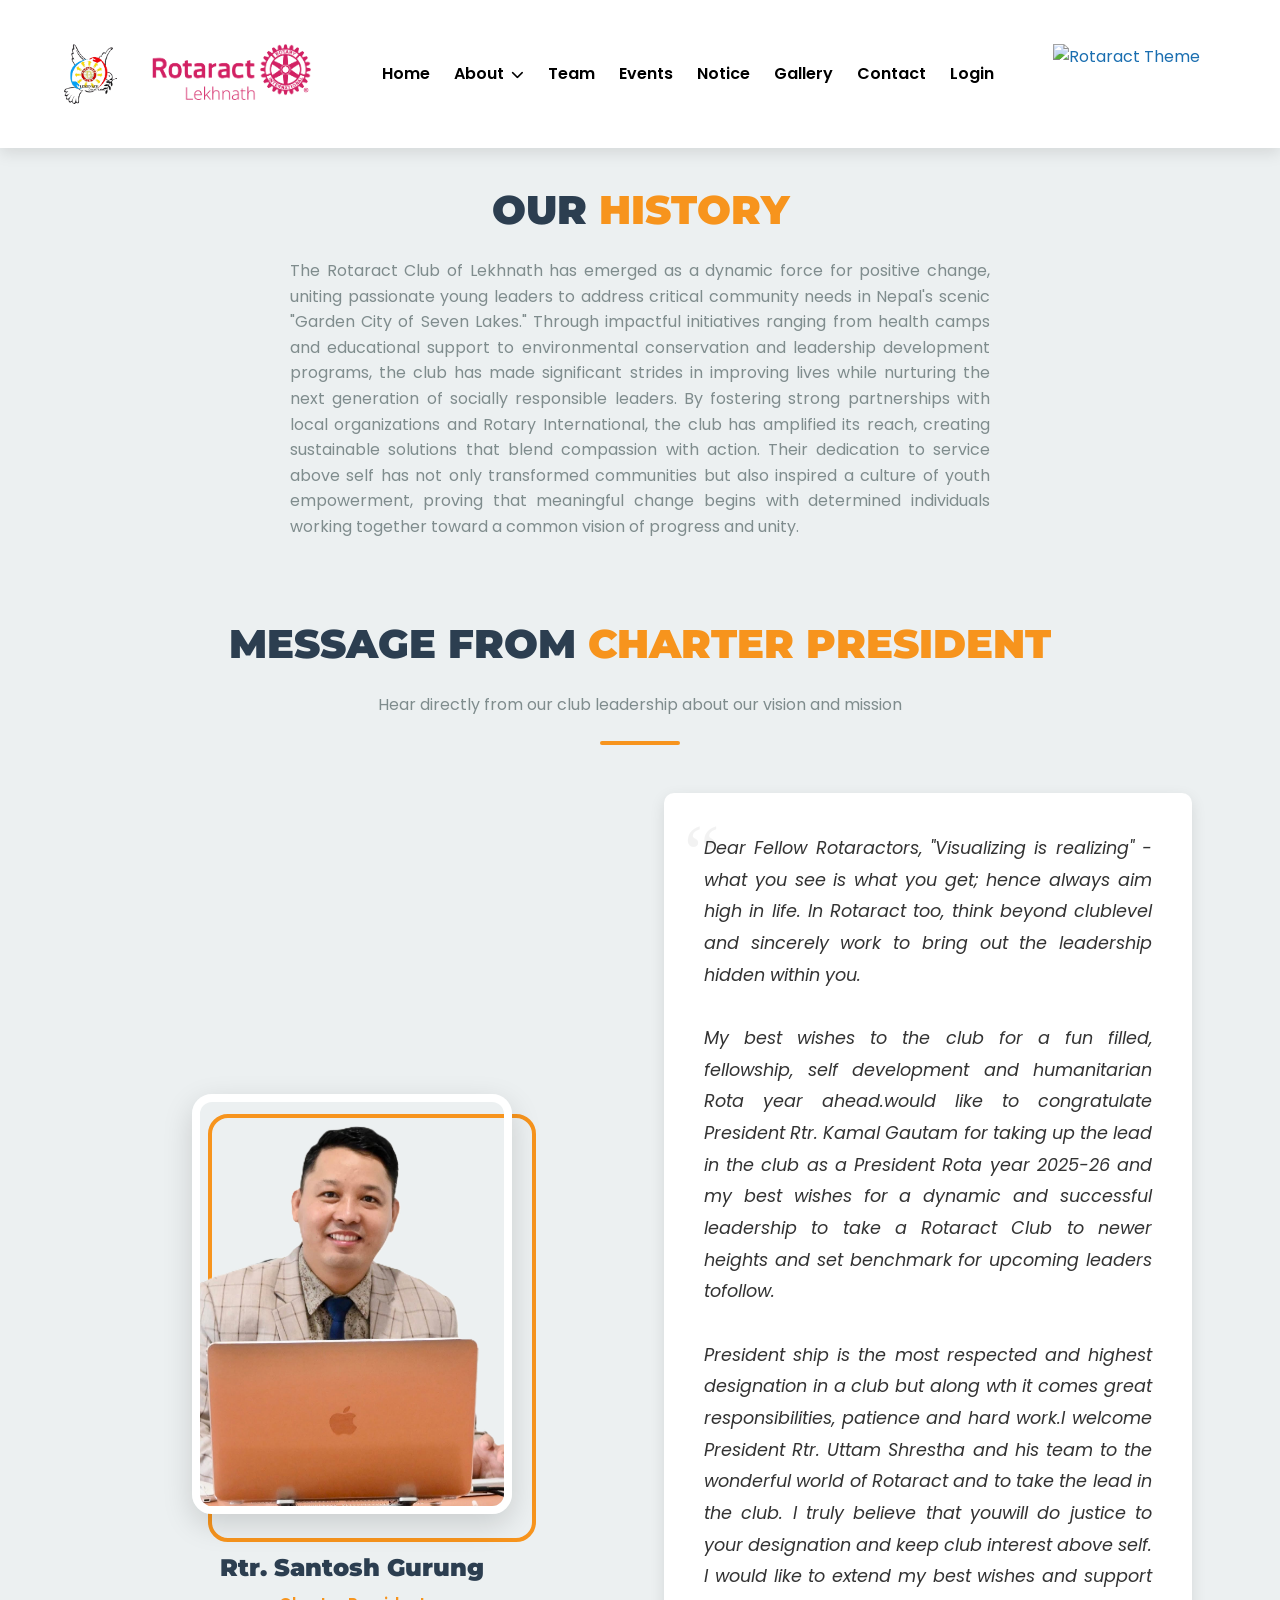
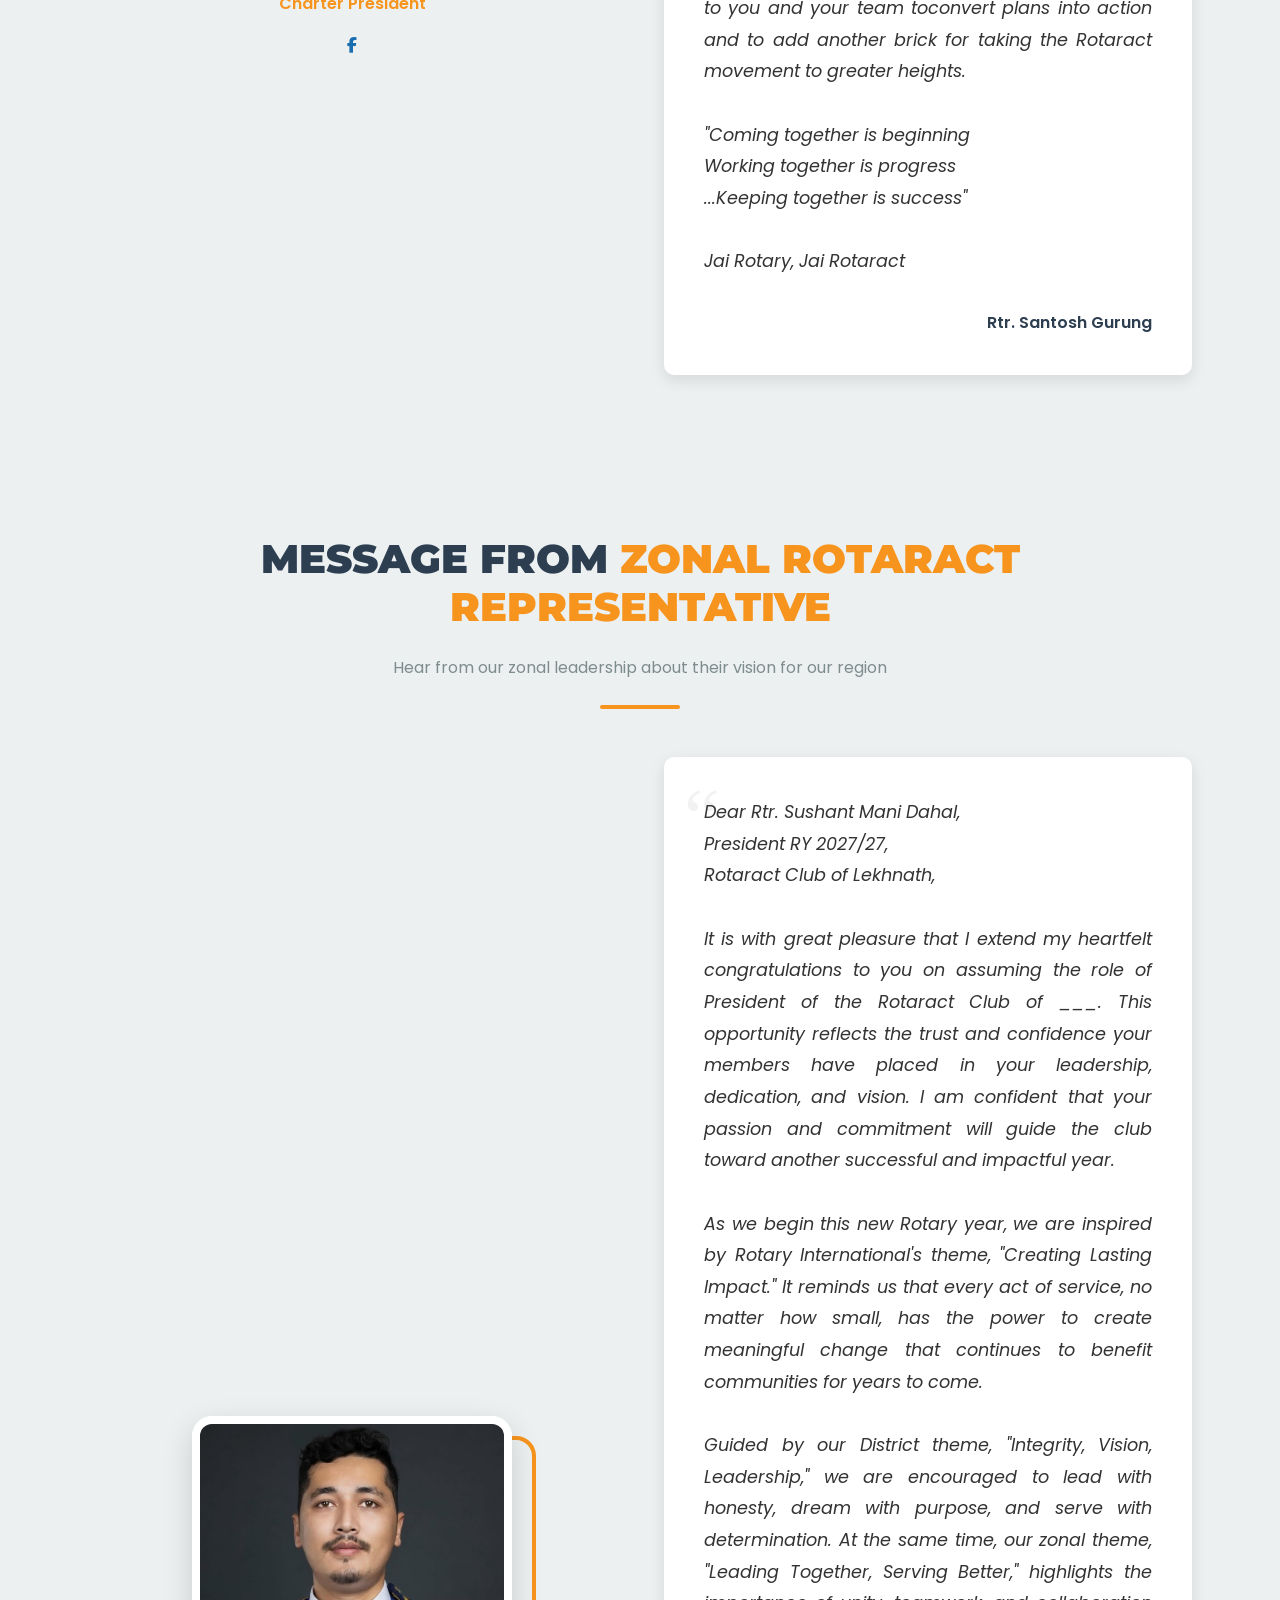
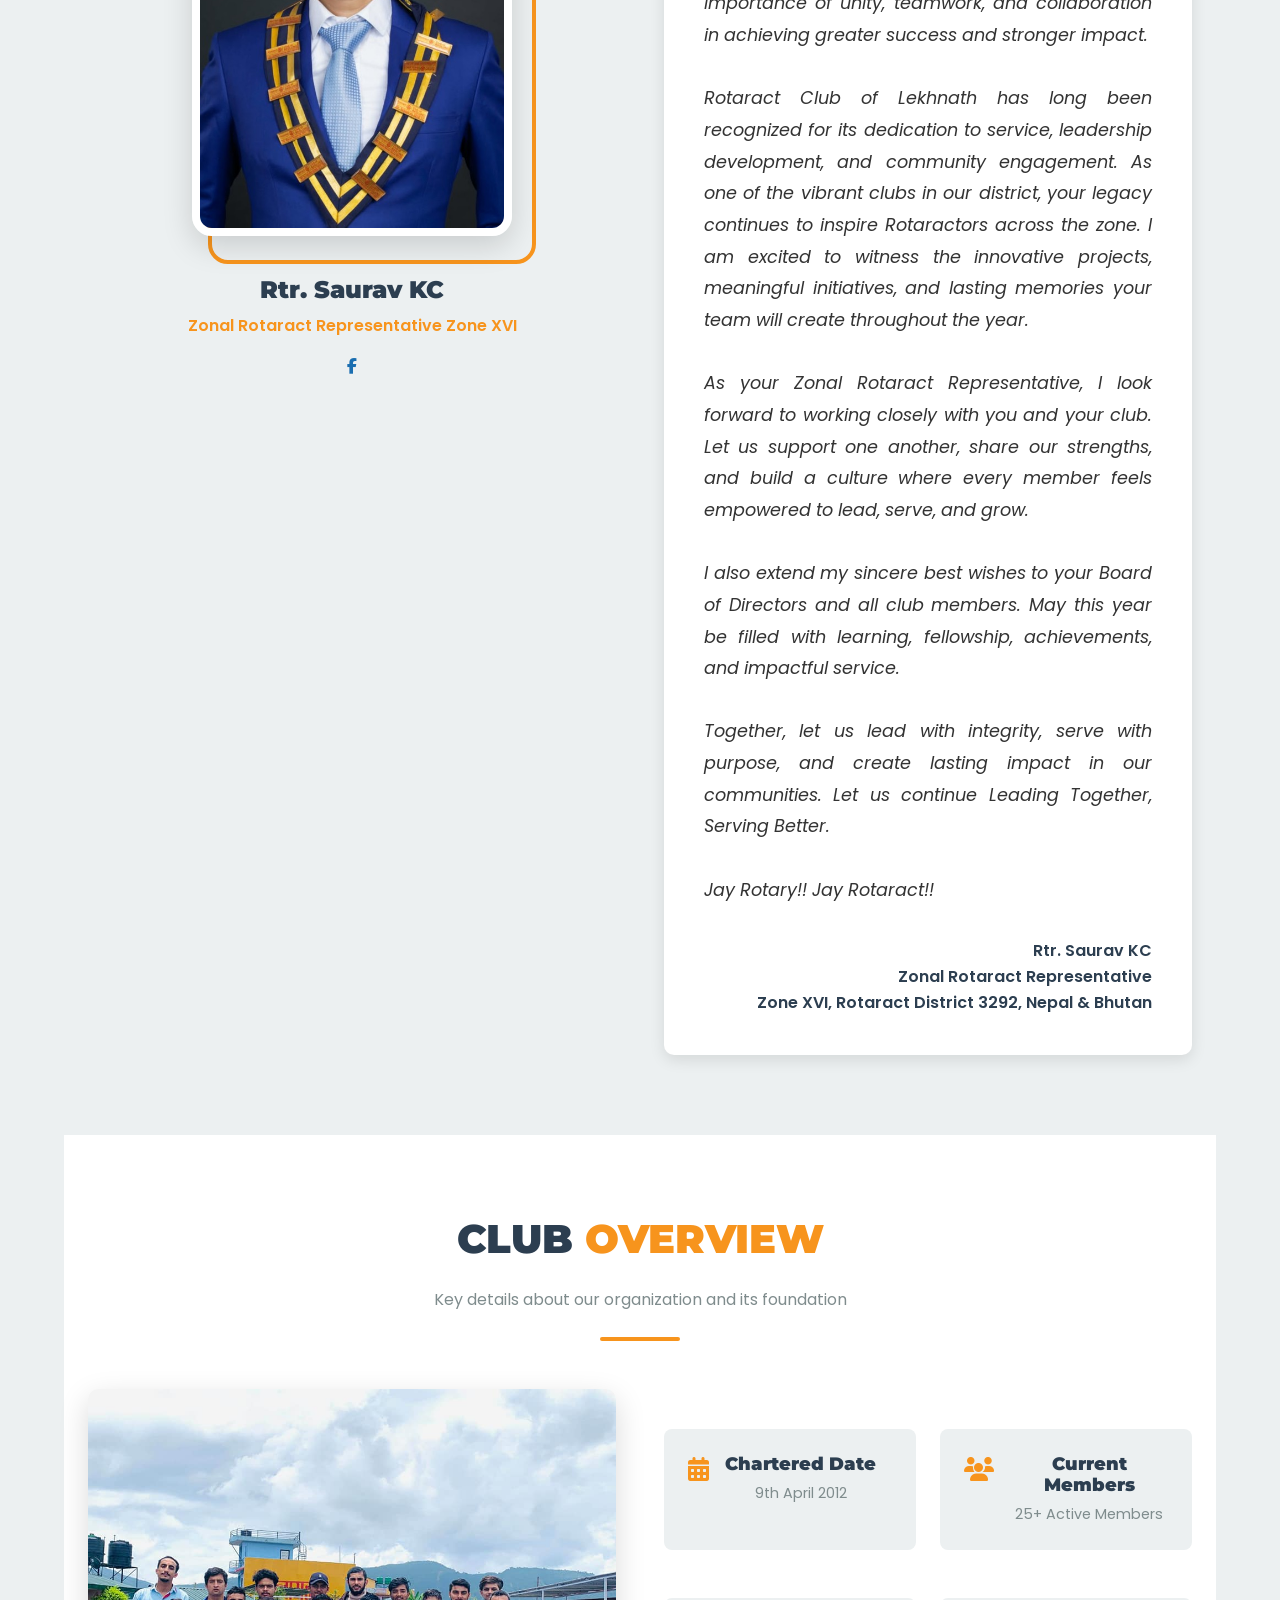
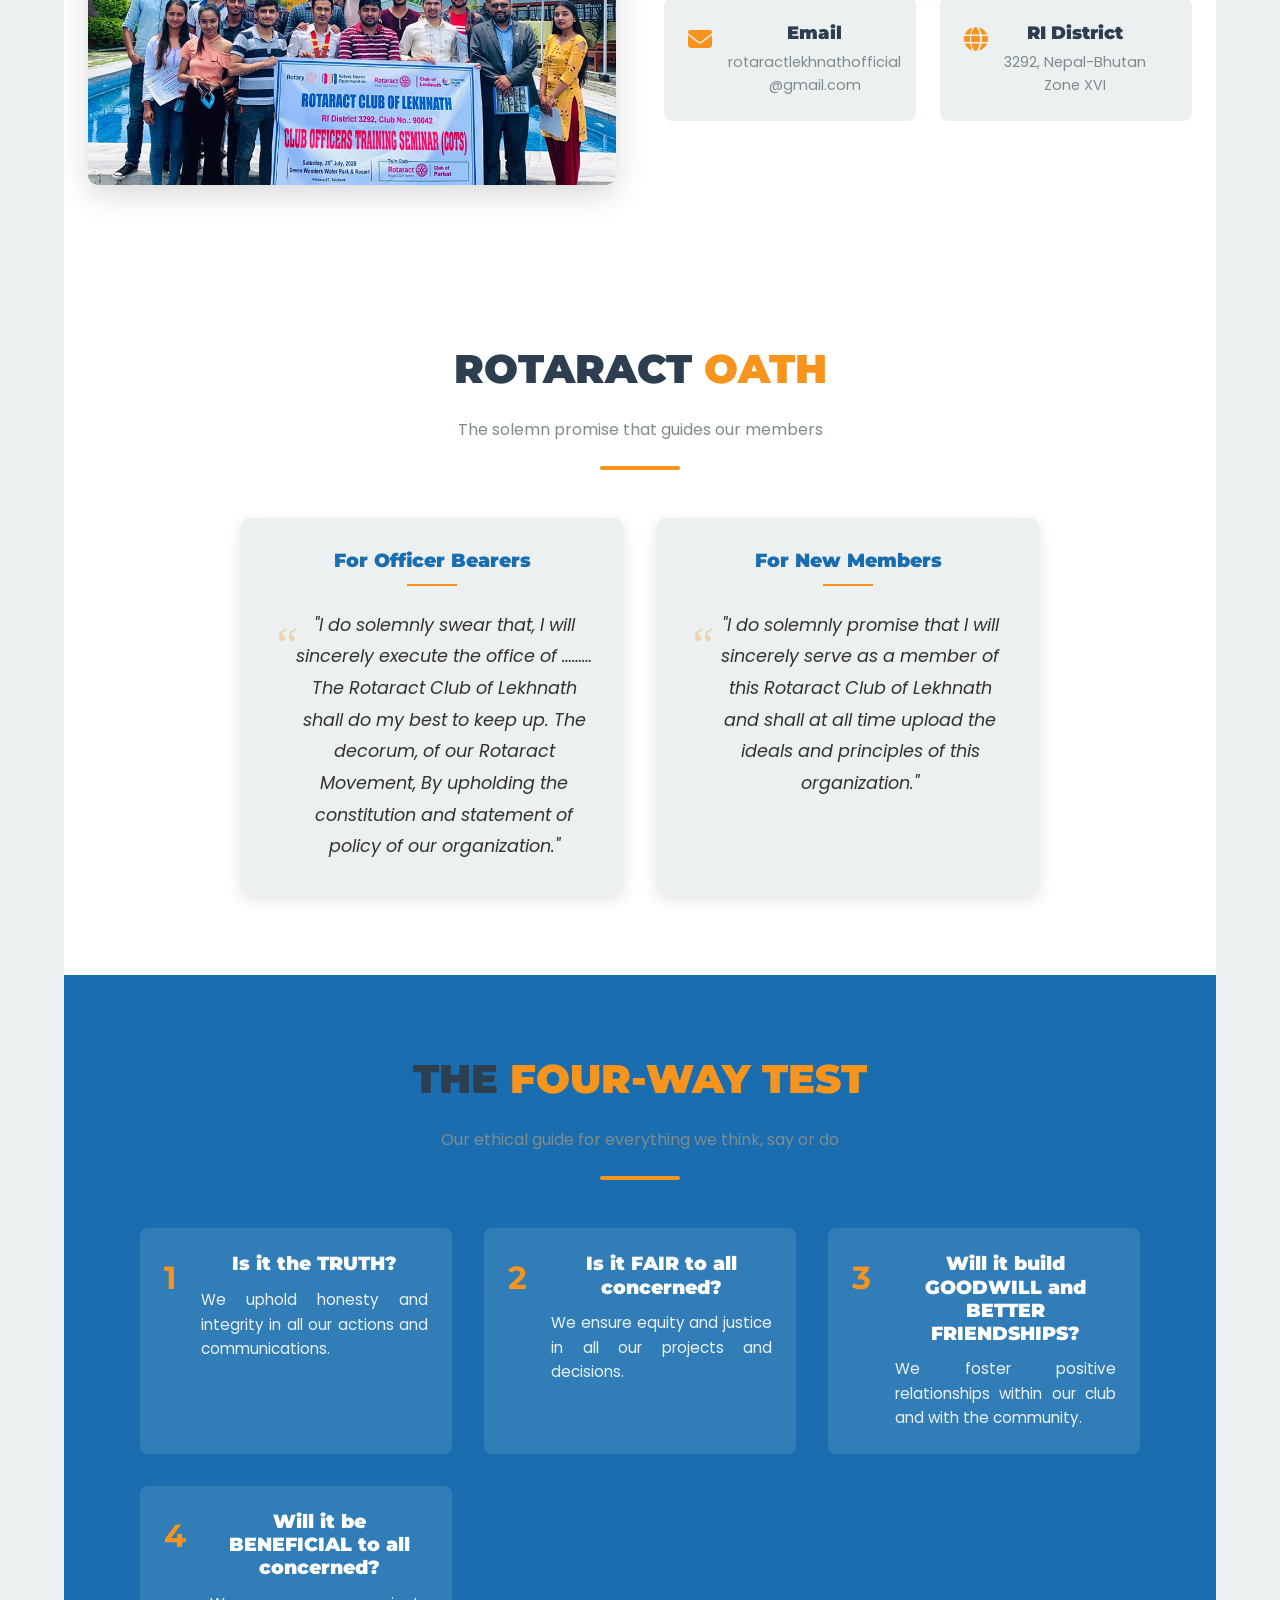
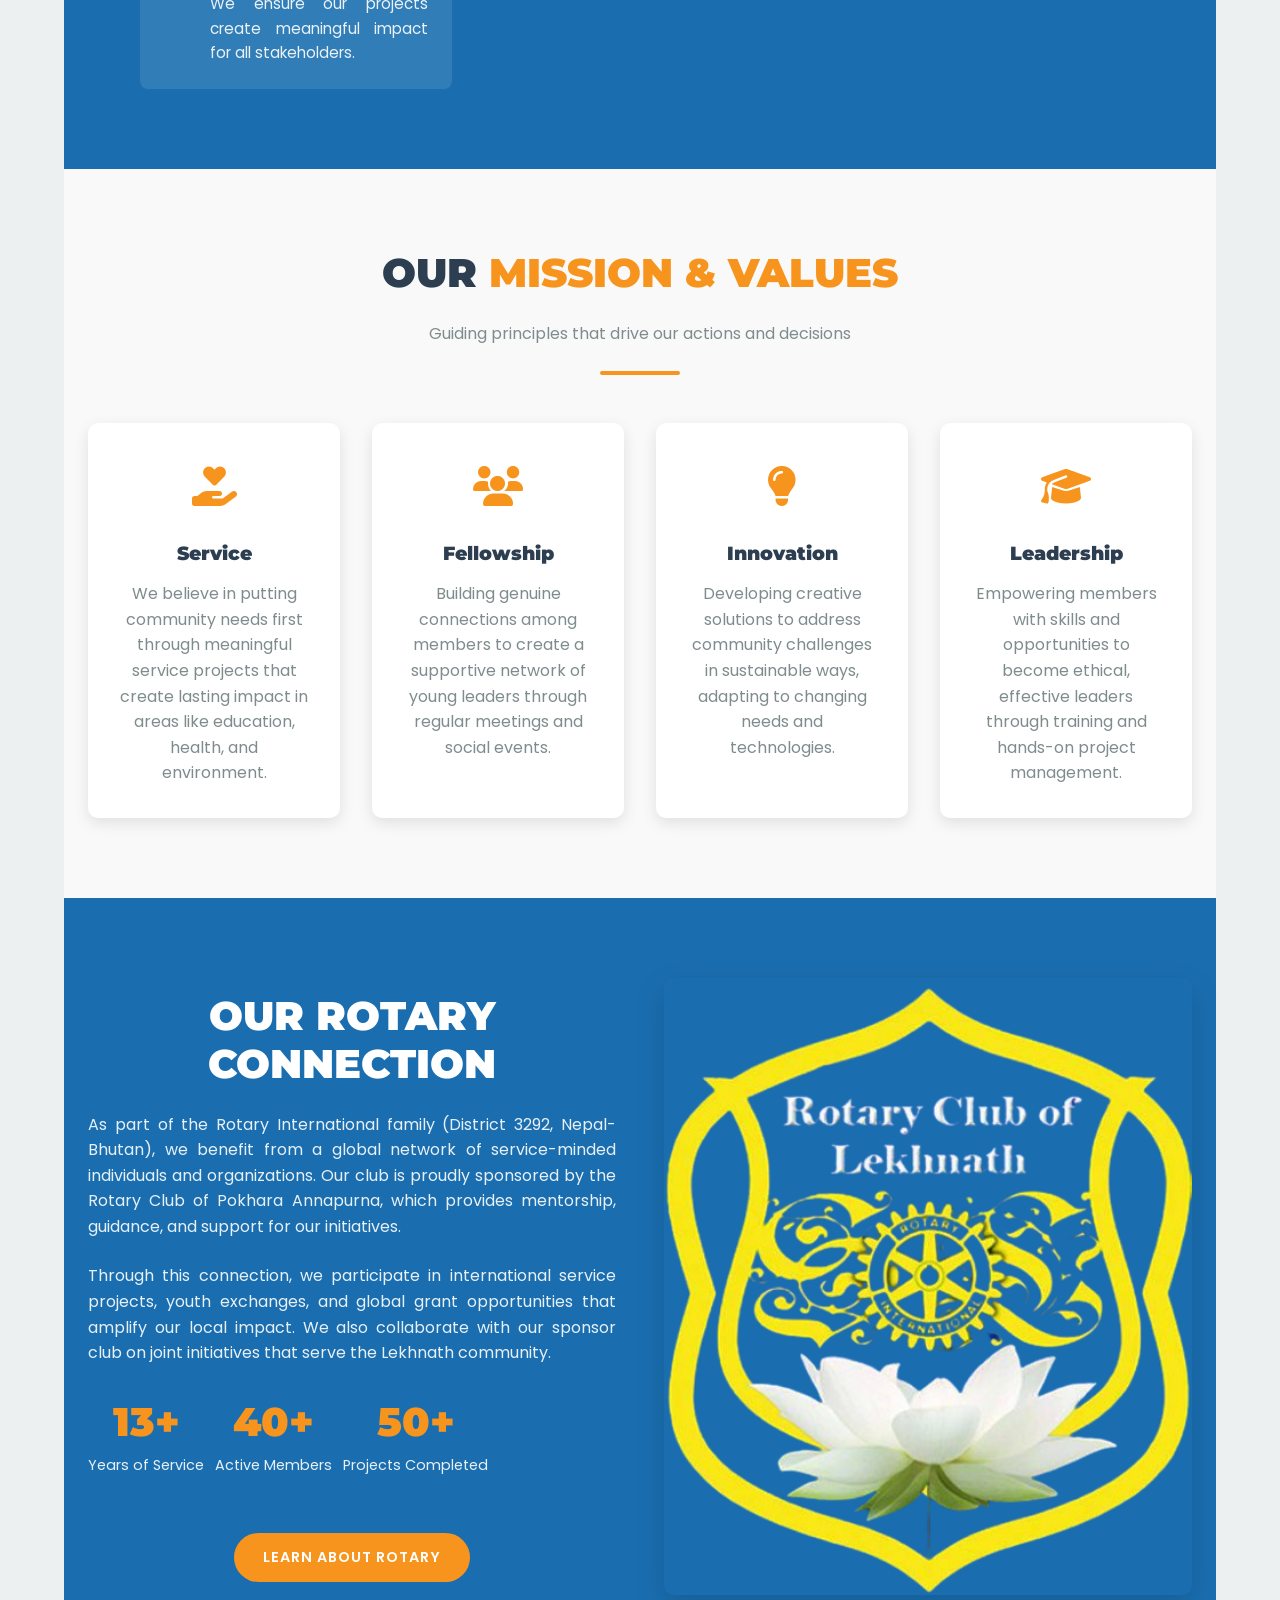
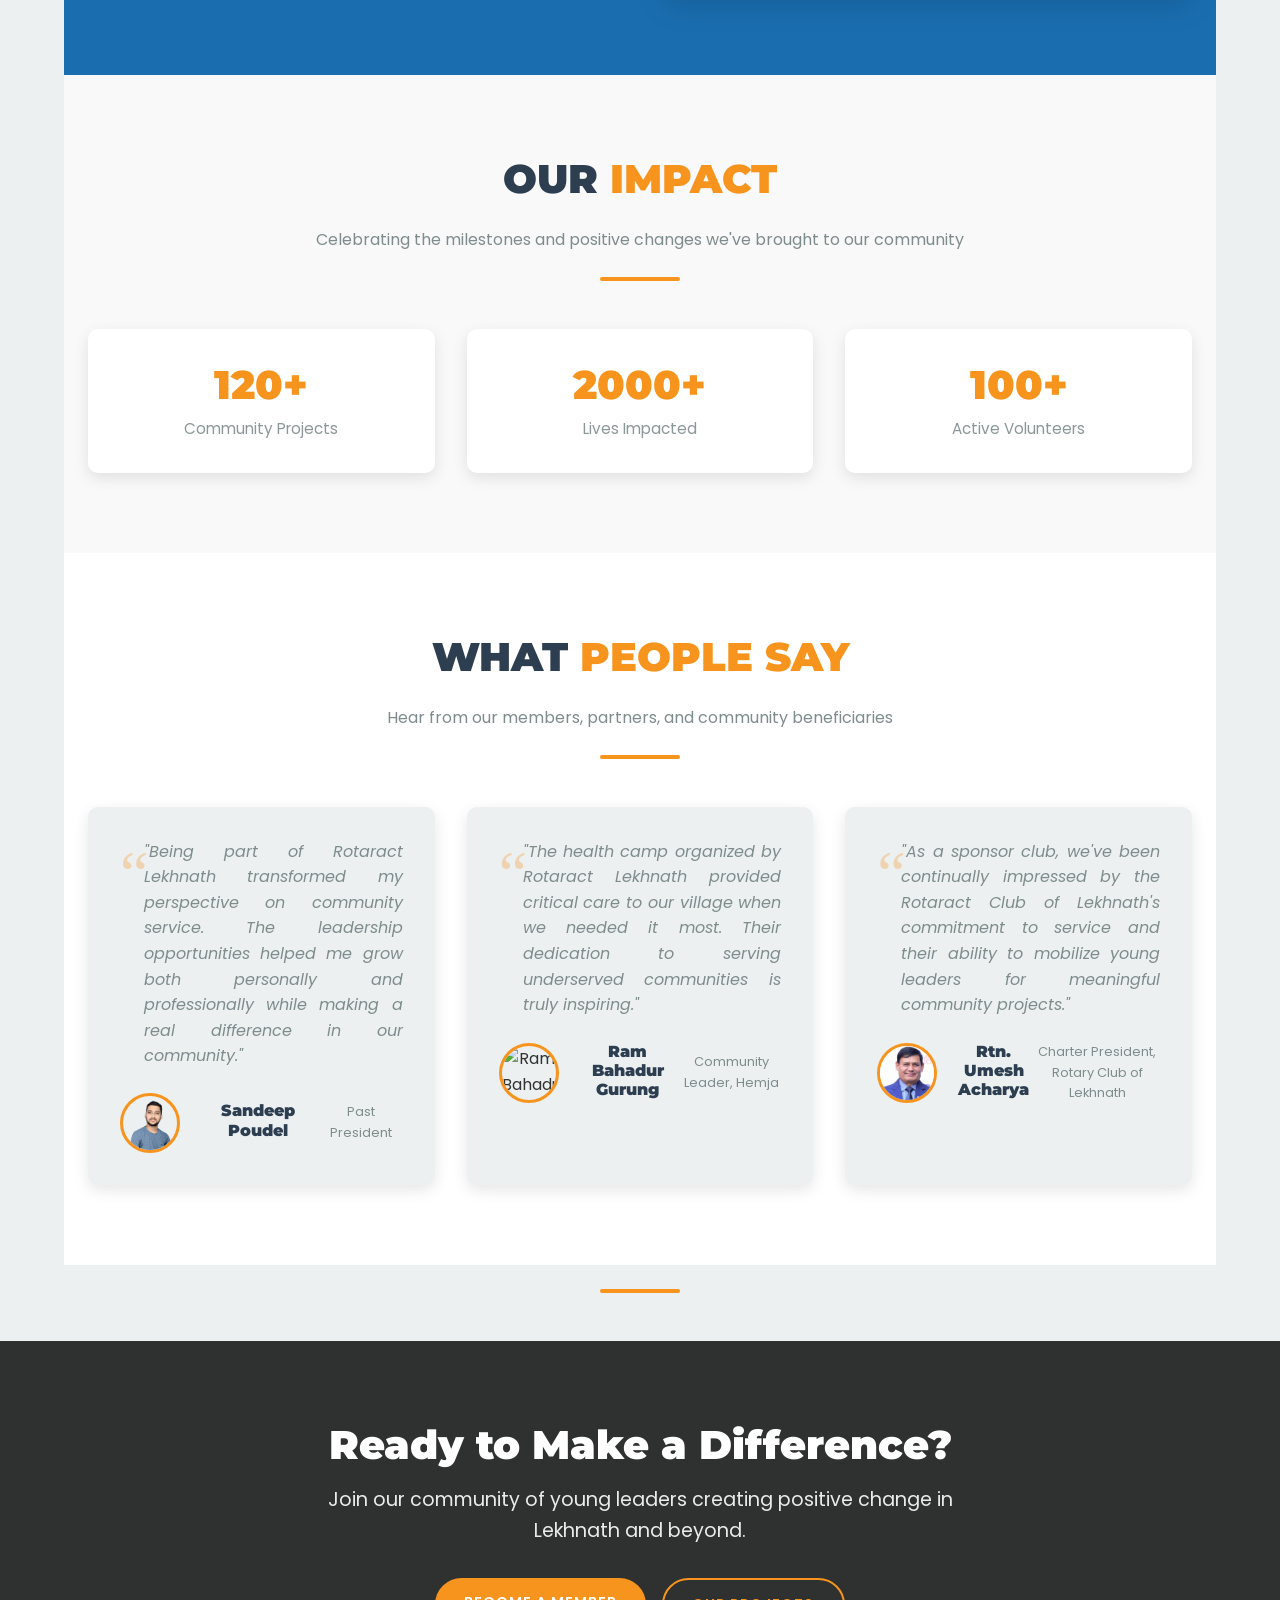
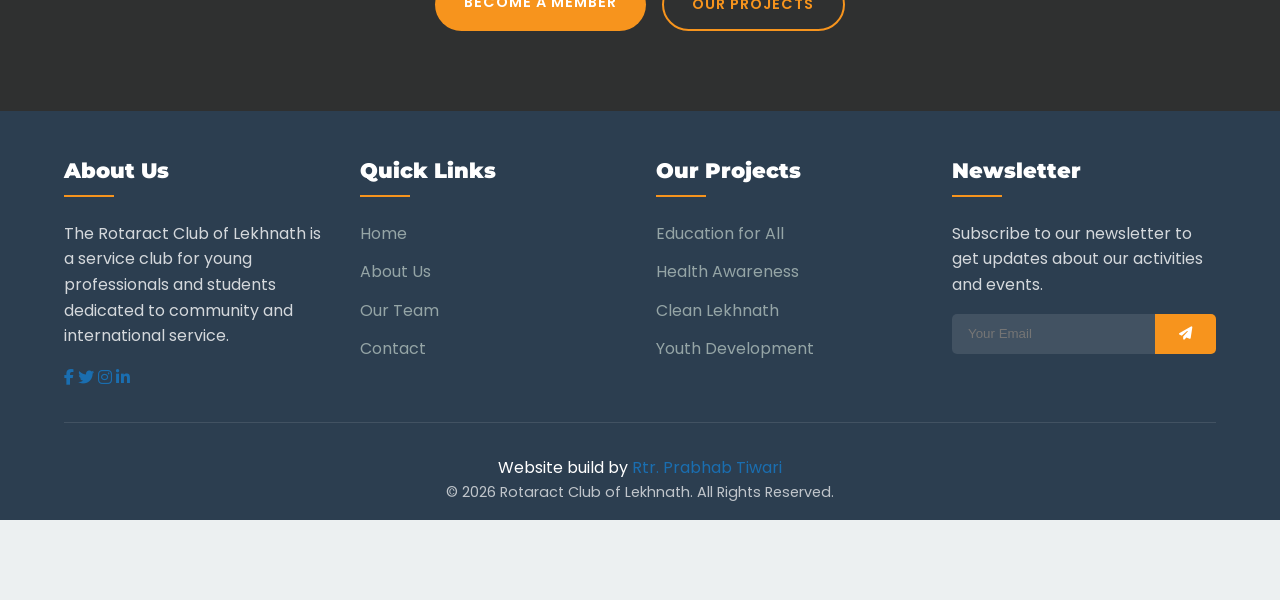
==== commit 7d9cbfe0: "Update website to newly modified version" ====
--- a/about.html
+++ b/about.html
@@ -22,14 +22,11 @@
     <div id="header-placeholder"></div>
 
     <!-- About Hero Section -->
-    <section class="about-hero">
-        <div class="container">
-            <div class="about-hero-content">
-                <h1>Our Story</h1>
-                <p>Discover the journey of Rotaract Club of Lekhnath and our commitment to service above self</p>
-            </div>
-        </div>
+    <section class="about-hero-image" style="width: 100%; overflow: hidden; line-height: 0; margin-top: 90px;">
+        <img src="bod-202627/lekhnathletterhead.JPEG" alt="Rotaract Club of Lekhnath Letterhead"
+            style="width: 100%; height: auto; display: block;">
     </section>
+
 
     <!-- History Section -->
     <section class="section history">
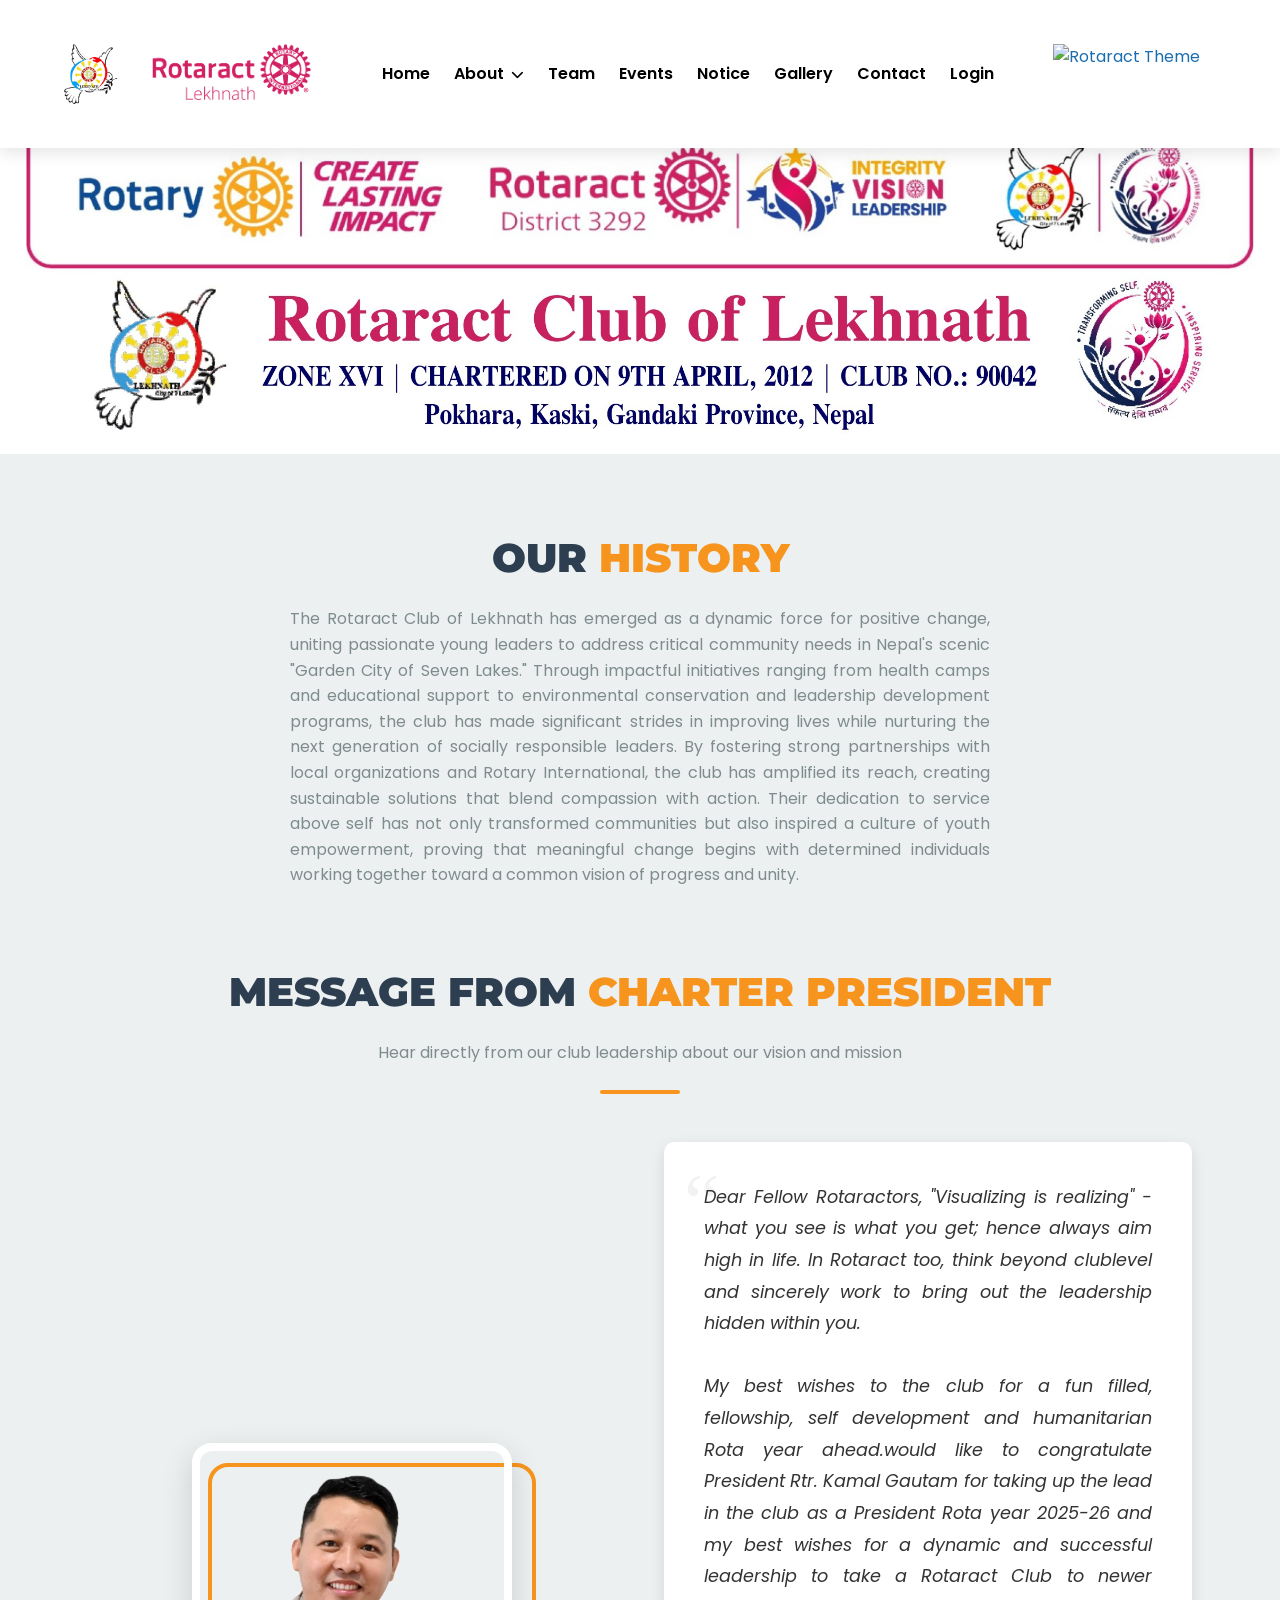
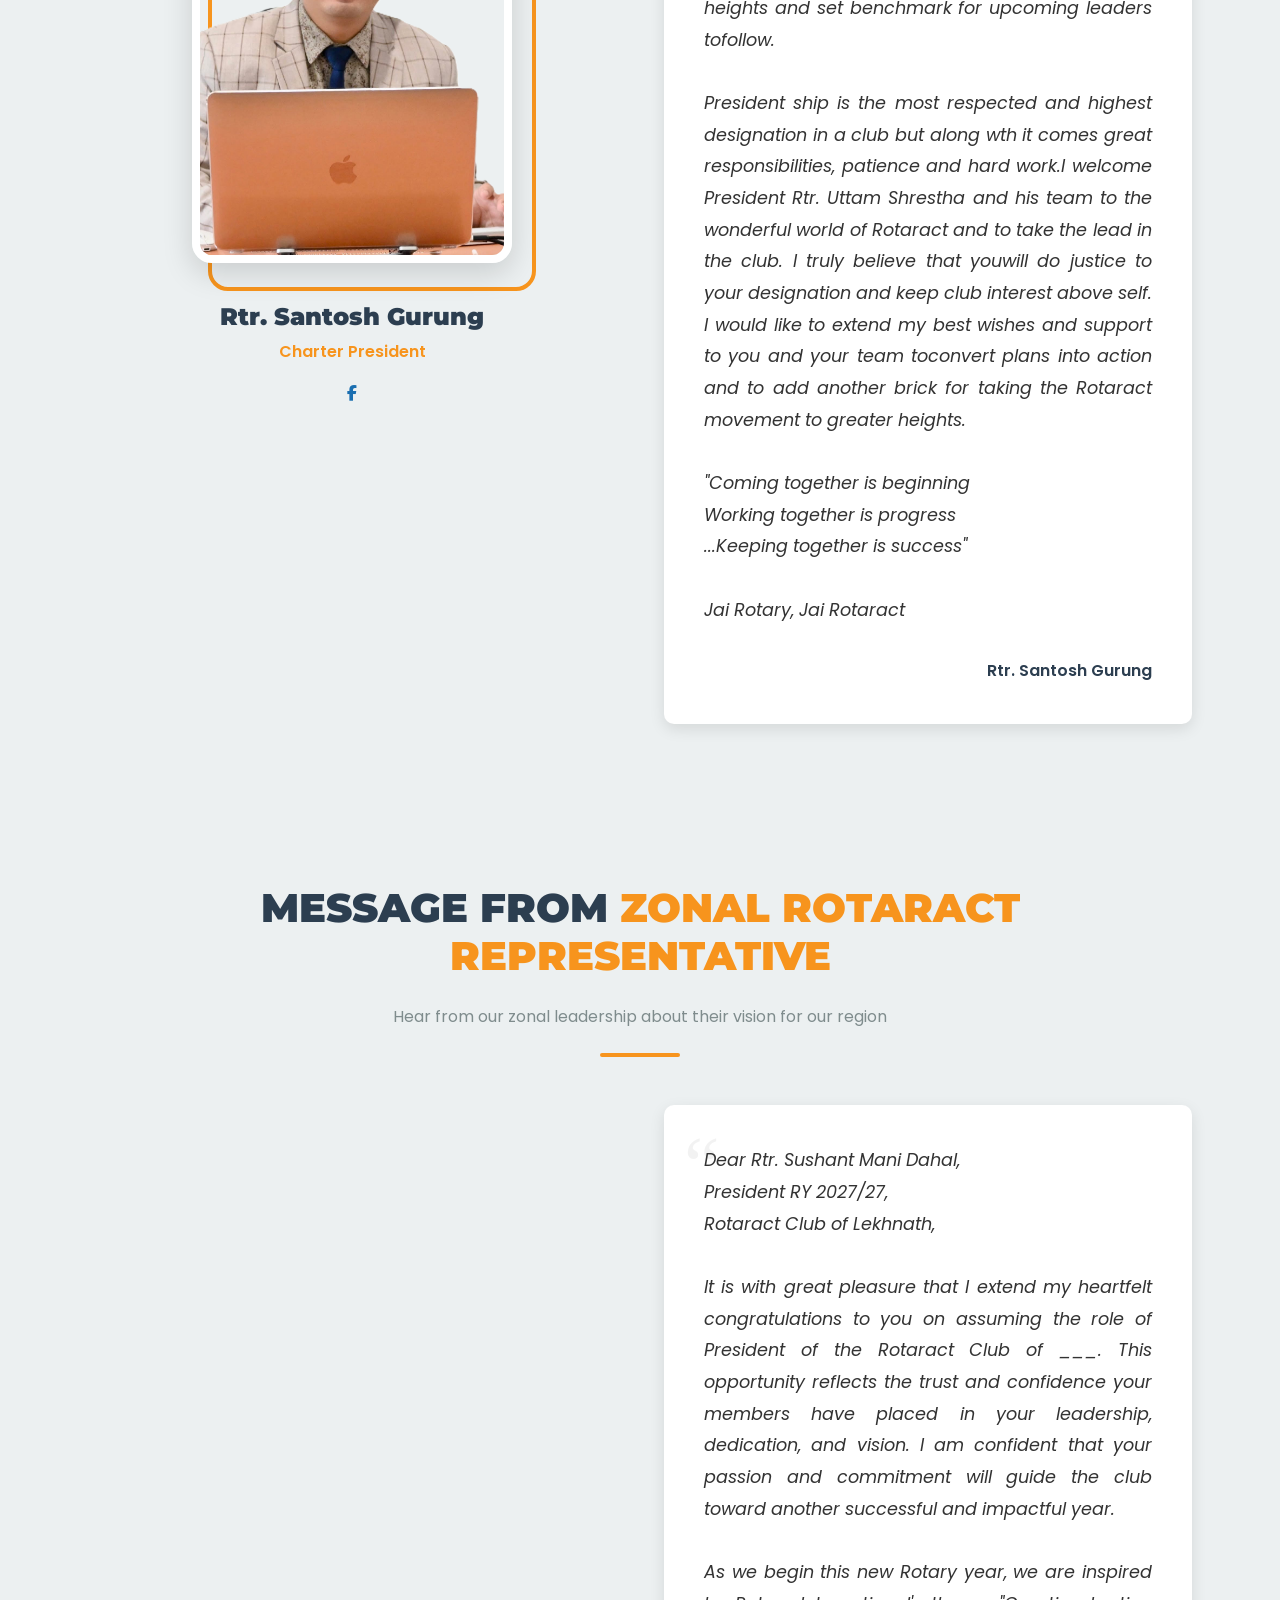
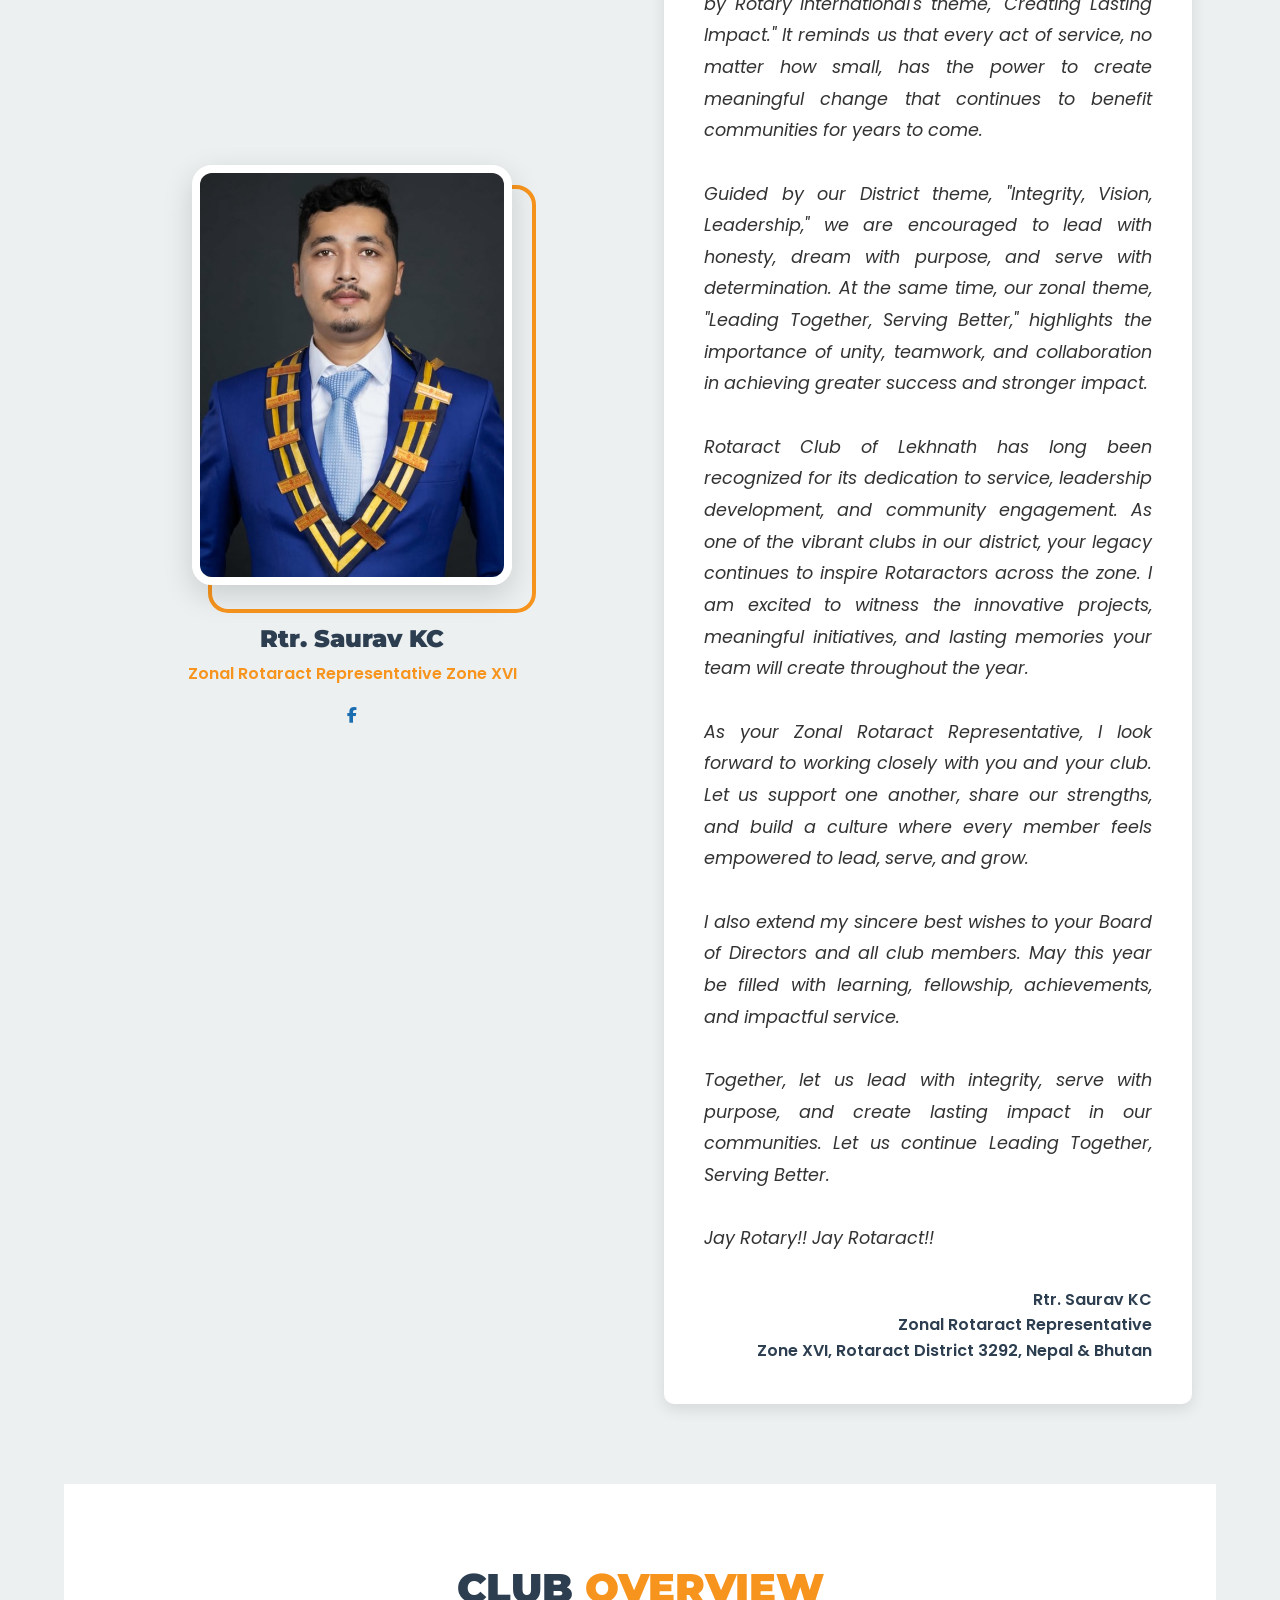
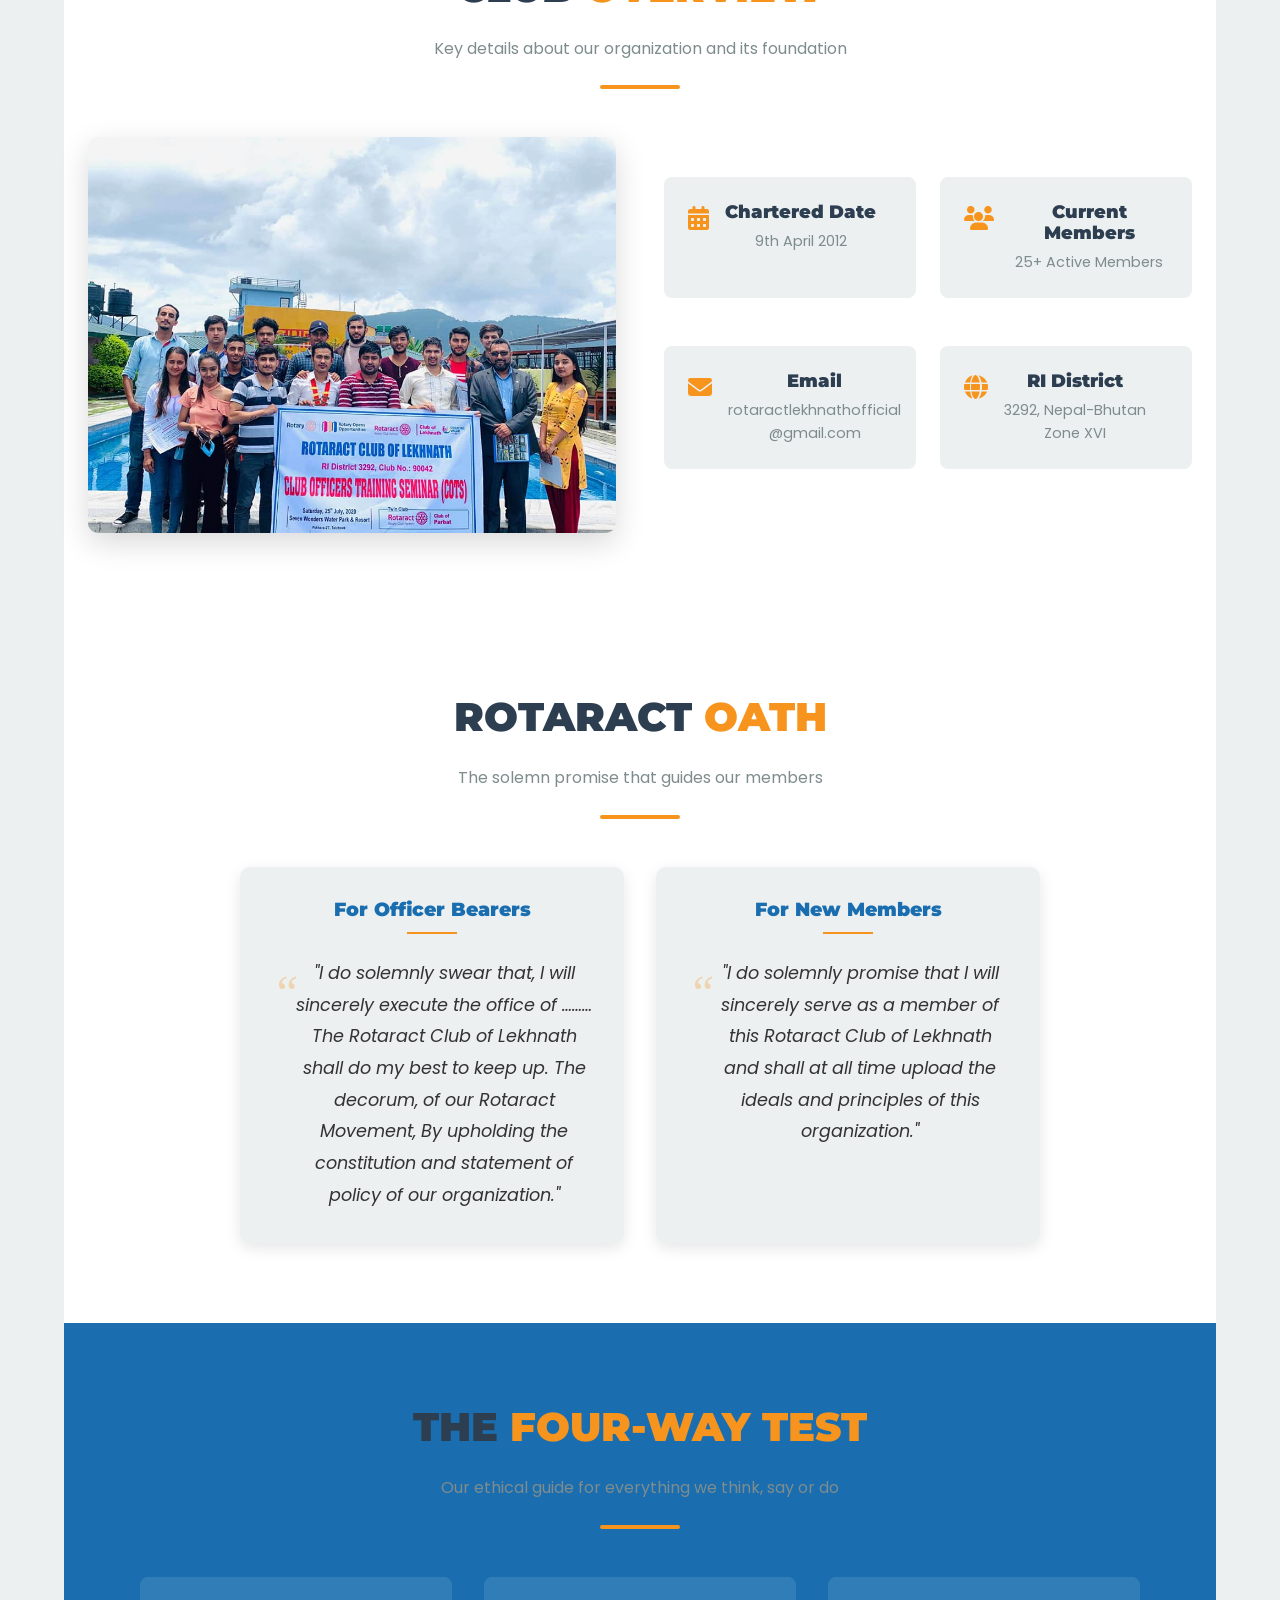
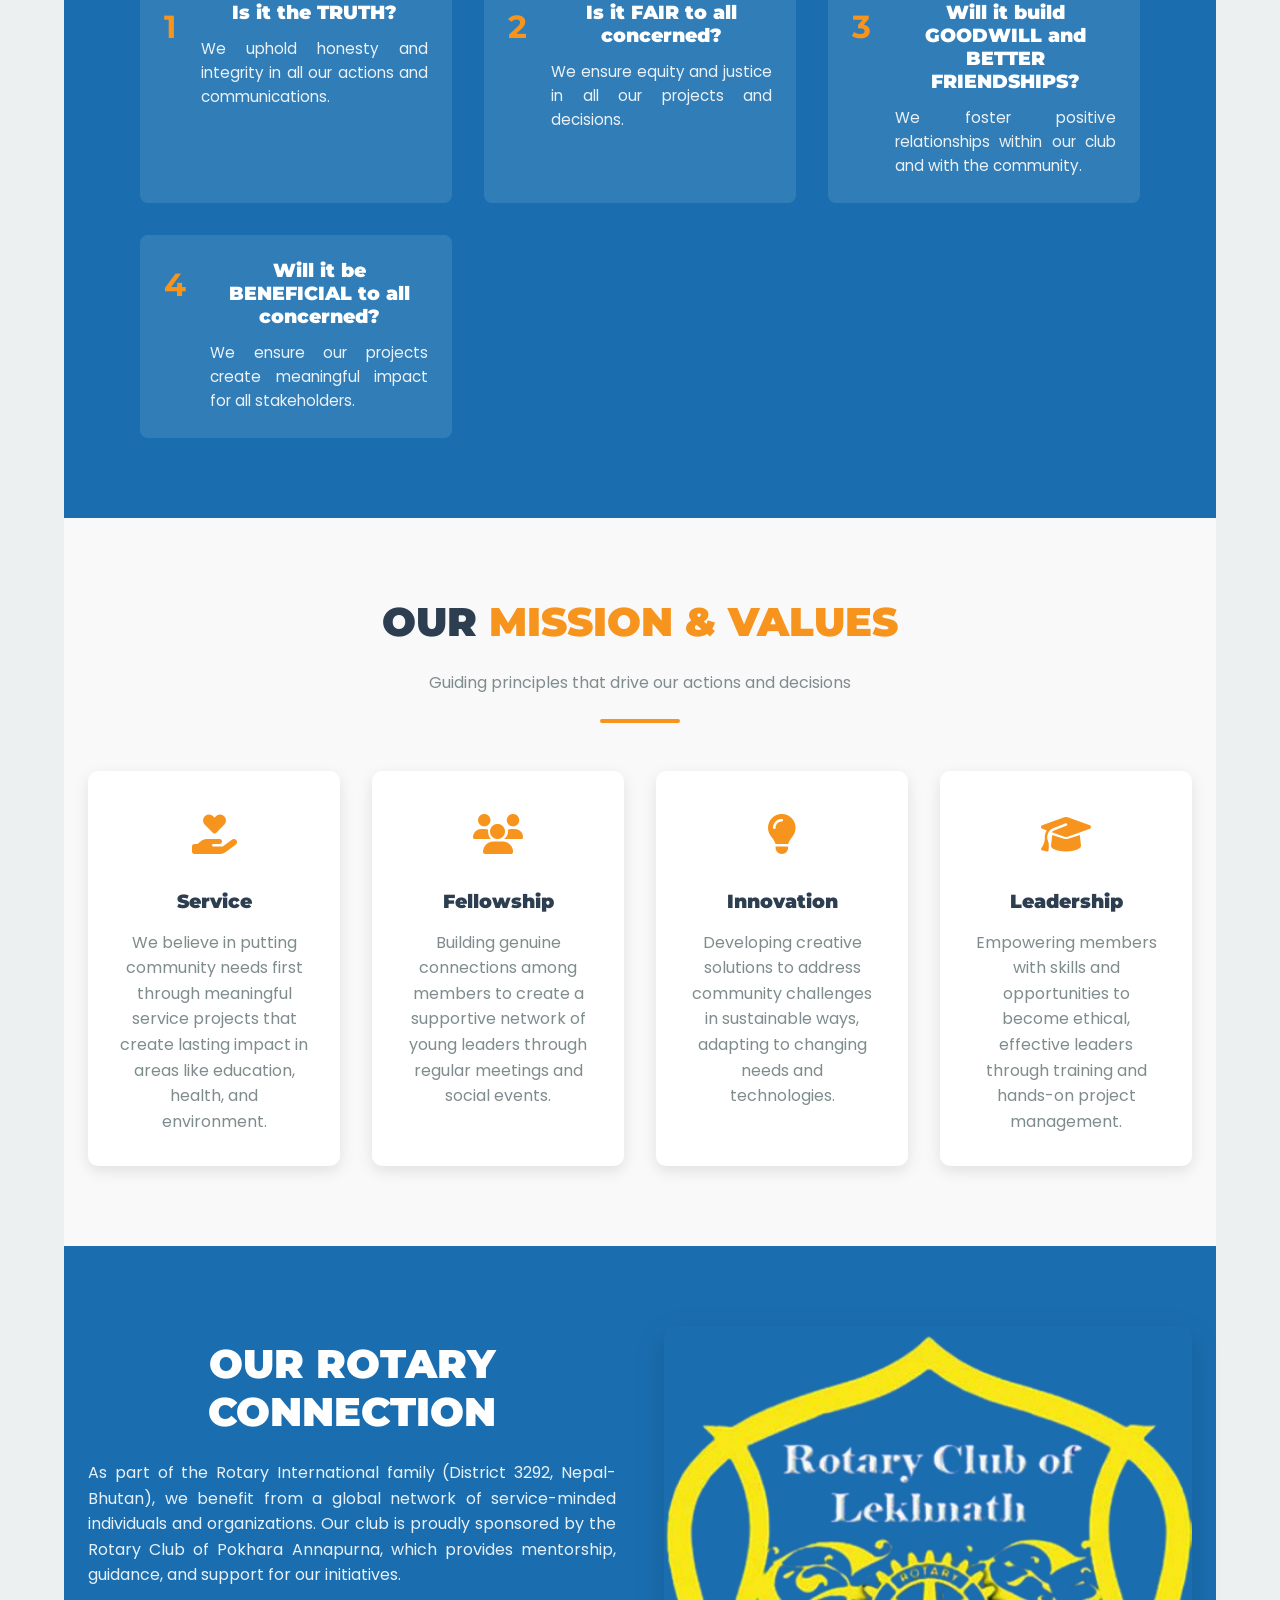
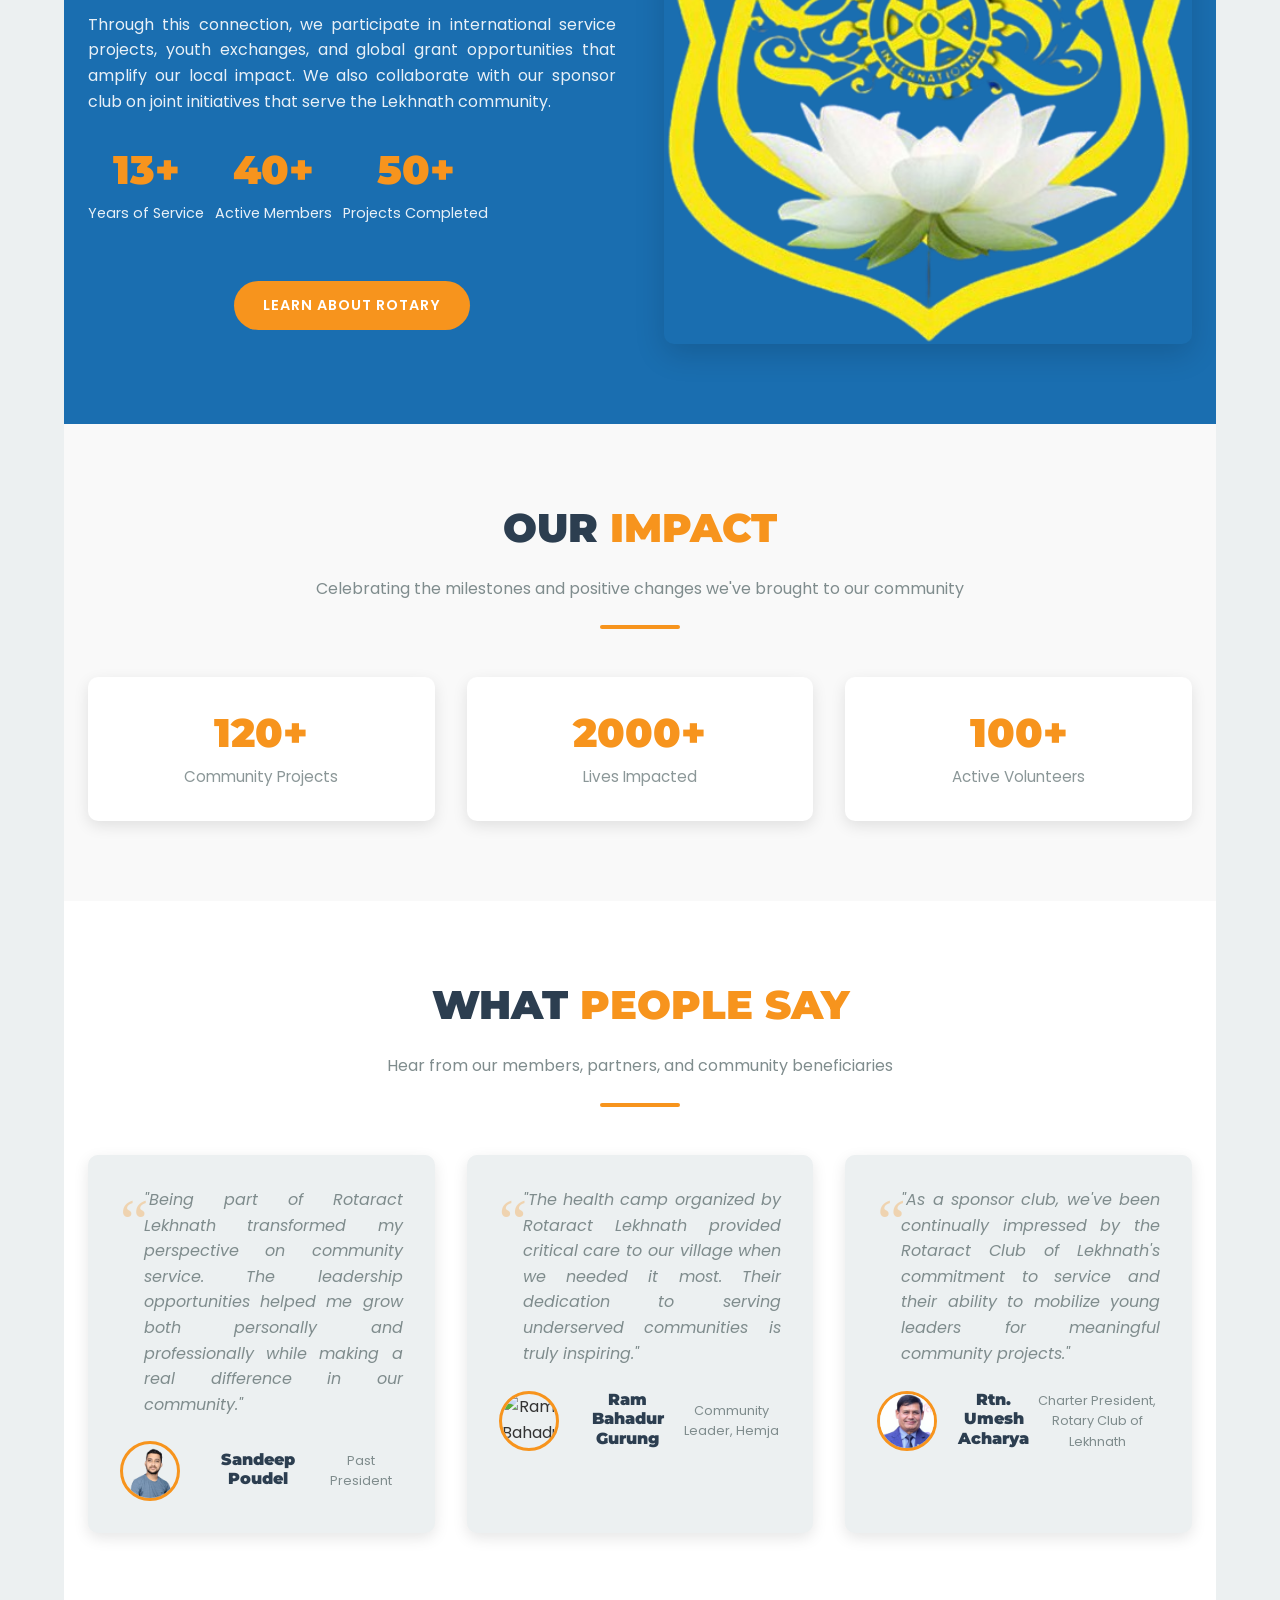
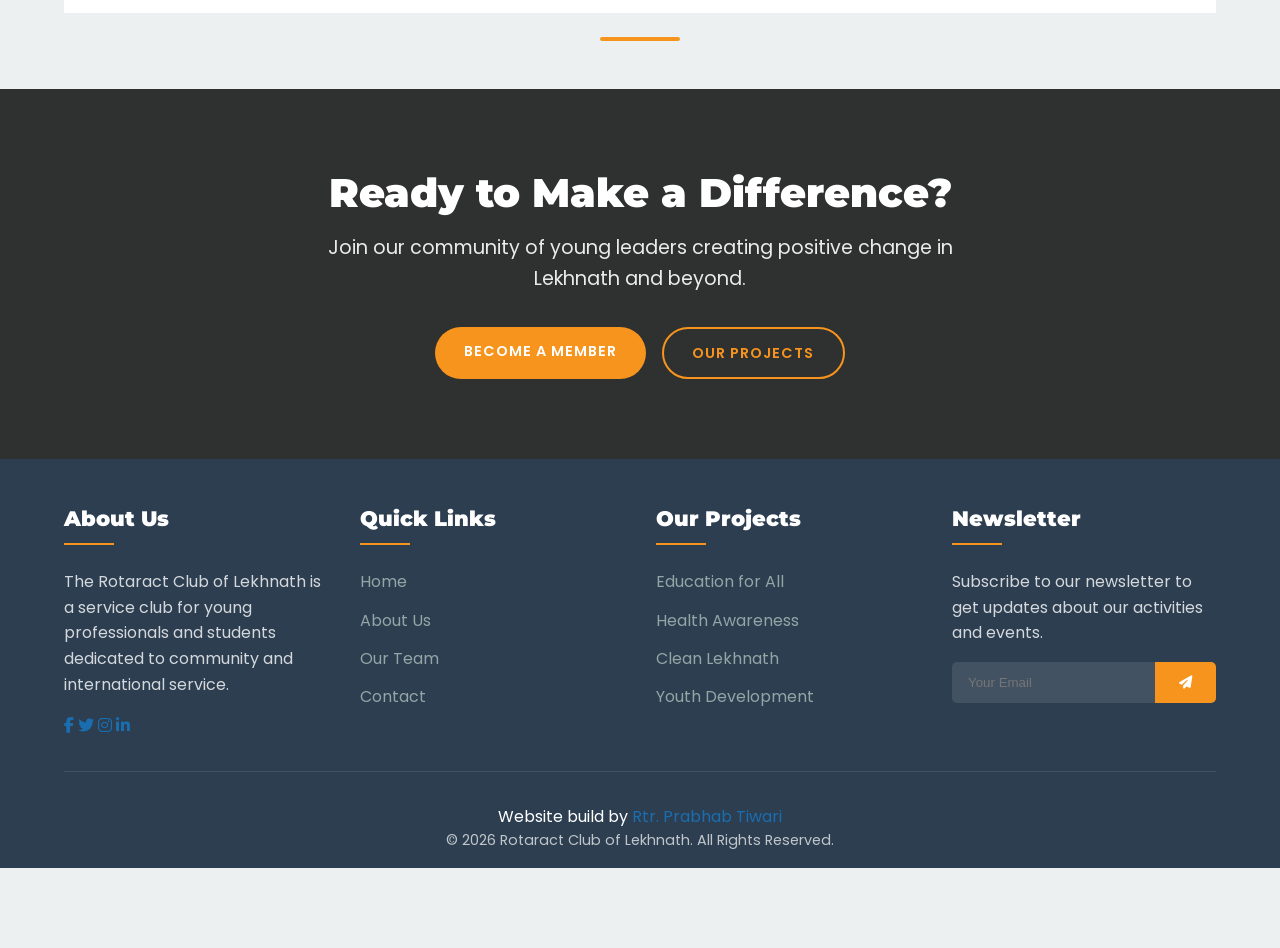
==== commit ca6d978f: "Fix image file extension from JPEG to jpeg" ====
--- a/about.html
+++ b/about.html
@@ -23,7 +23,7 @@
 
     <!-- About Hero Section -->
     <section class="about-hero-image" style="width: 100%; overflow: hidden; line-height: 0; margin-top: 90px;">
-        <img src="bod-202627/lekhnathletterhead.JPEG" alt="Rotaract Club of Lekhnath Letterhead"
+        <img src="bod-202627/lekhnathletterhead.jpeg" alt="Rotaract Club of Lekhnath Letterhead"
             style="width: 100%; height: auto; display: block;">
     </section>
 
@@ -510,4 +510,4 @@
         <script src="main.js"></script>
 </body>
 
-</html>+</html>
